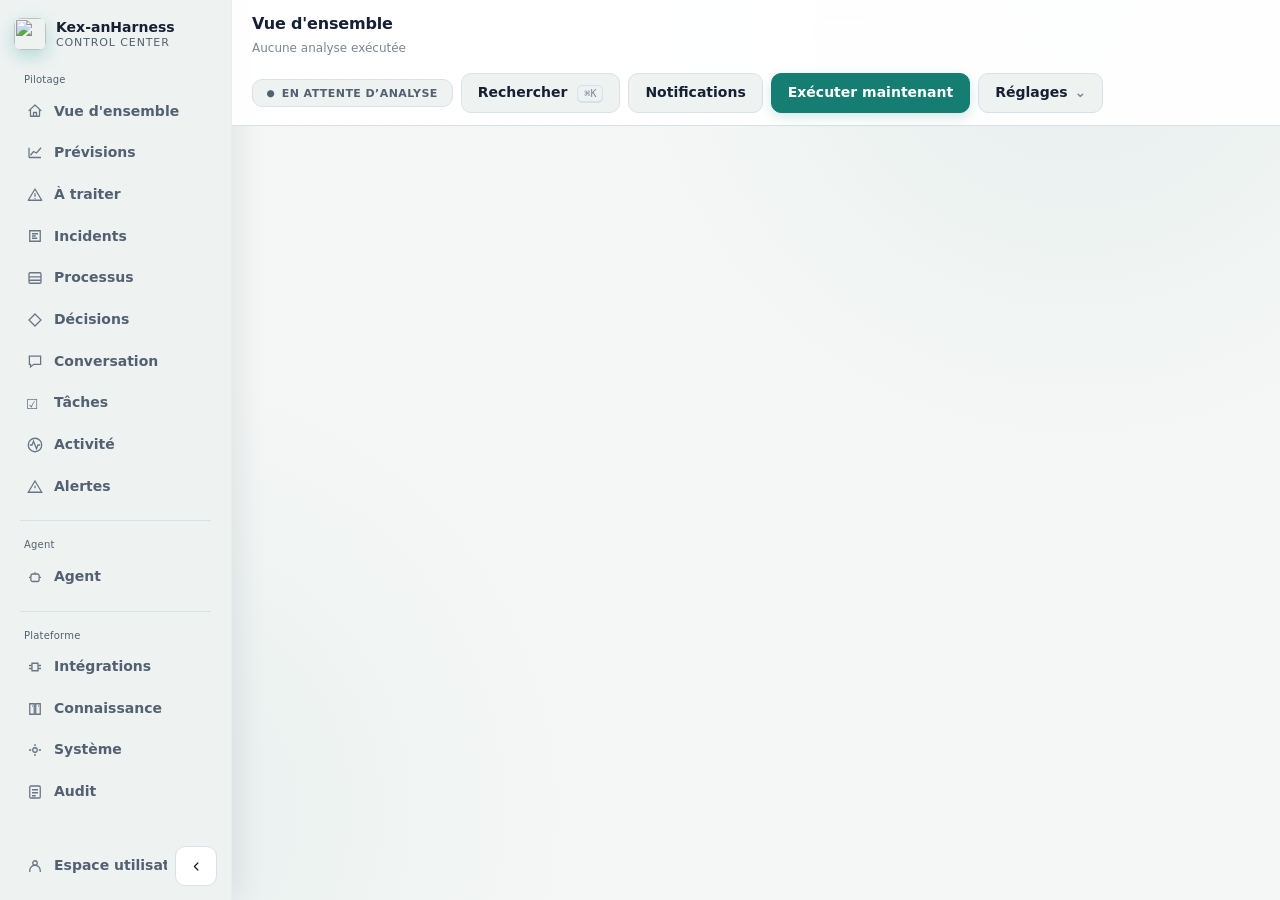
==== src/main/resources/static/index.html @ 1deb2c34 "Console : contexte opérateur là où il filtre, en-têtes uniformes, pages vides, jetons justes - « Ins" ====
<!doctype html>
<!-- SPDX-License-Identifier: GPL-3.0-or-later -->
<!-- Copyright (C) 2026 Kex Agent AI Contributors -->
<html lang="fr">
<head>
  <meta charset="utf-8">
  <meta name="viewport" content="width=device-width, initial-scale=1, viewport-fit=cover">
  <title>Kex-anHarness — Control Center</title>
  <meta name="description" content="Control Center de l'agent Kex : état des processus surveillés, décisions, autonomie, validations et audit.">
  <link rel="icon" href="assets/logo.png" type="image/png">
  <!-- Un second export, pas le même redimensionné à la volée par le système : sur iOS, une icône
       d'écran d'accueil en 128 px remontée à 180 sort floue à côté des autres. -->
  <link rel="apple-touch-icon" href="assets/logo-180.png">
  <link rel="stylesheet" href="assets/console.css">
</head>
<body>
<a class="skip" href="#main" aria-label="Aller au contenu">Aller au contenu</a>

<div class="shell">
  <aside class="rail">
    <div class="brand">
      <img class="brand-mark" src="assets/logo.png" alt="" width="32" height="32">
      <span class="brand-text">
        <strong>Kex-anHarness</strong>
        <small>Control Center</small>
      </span>
    </div>

    <!-- Un seul jeu de traits (24x24, épaisseur 1.7, coins ronds) : les glyphes Unicode qu'ils
         remplacent (⌂ ◎ ▤ ◈ ⚙ △ ▦ ◫ ▚) n'ont ni le même poids visuel ni le même style d'une
         police à l'autre, et détonnaient à côté du logo. Aucune police d'icônes chargée — même
         contrainte que le reste de la console : pas d'outillage, pas de dépendance externe. -->
    <nav aria-label="Sections">
      <span class="nav-section">Pilotage</span>
      <a class="nav-item" href="#/overview" data-view="overview" aria-label="Vue d'ensemble">
        <svg class="nav-ico" aria-hidden="true" viewBox="0 0 24 24" fill="none" stroke="currentColor" stroke-width="1.7" stroke-linecap="round" stroke-linejoin="round"><path d="M4 11.5 12 4l8 7.5"/><path d="M6 10v9h12v-9"/><path d="M10 19v-5h4v5"/></svg>
        Vue d'ensemble</a>
      <a class="nav-item" href="#/forecasts" data-view="forecasts" aria-label="Prévisions">
        <svg class="nav-ico" aria-hidden="true" viewBox="0 0 24 24" fill="none" stroke="currentColor" stroke-width="1.7"><path d="M4 18V5M4 18h16M6 15l4-5 4 2 6-7"/></svg>
        Prévisions</a>
      <a class="nav-item" href="#/attention" data-view="attention" aria-label="À traiter">
        <svg class="nav-ico" aria-hidden="true" viewBox="0 0 24 24" fill="none" stroke="currentColor" stroke-width="1.7" stroke-linecap="round" stroke-linejoin="round"><path d="M12 4 21 19H3Z"/><path d="M12 10.3v3.4"/><circle cx="12" cy="16.4" r=".9" fill="currentColor" stroke="none"/></svg>
        À traiter <span class="badge" id="nav-attention" hidden>0</span></a>
      <a class="nav-item" href="#/incidents" data-view="incidents" aria-label="Incidents">
        <svg class="nav-ico" aria-hidden="true" viewBox="0 0 24 24" fill="none" stroke="currentColor" stroke-width="1.7"><path d="M5 5h14v14H5z"/><path d="M8 9h8M8 12h5M8 15h7"/></svg>
        Incidents</a>
      <a class="nav-item" href="#/processes" data-view="processes" aria-label="Processus">
        <svg class="nav-ico" aria-hidden="true" viewBox="0 0 24 24" fill="none" stroke="currentColor" stroke-width="1.7"><rect x="4" y="5" width="16" height="14" rx="1.5"/><path d="M4 10.5h16M4 15h16"/></svg>
        Processus</a>
      <a class="nav-item" href="#/decisions" data-view="decisions" aria-label="Décisions">
        <svg class="nav-ico" aria-hidden="true" viewBox="0 0 24 24" fill="none" stroke="currentColor" stroke-width="1.7"><path d="M12 4 20 12 12 20 4 12Z"/></svg>
        Décisions <span class="badge" id="nav-pending" hidden>0</span></a>
      <a class="nav-item" href="#/chat" data-view="chat" aria-label="Conversation">
        <svg class="nav-ico" aria-hidden="true" viewBox="0 0 24 24" fill="none" stroke="currentColor" stroke-width="1.7"><path d="M4.5 5.5h15v11h-9.2L6 20v-3.5H4.5Z"/></svg>
        Conversation</a>
      <a class="nav-item" href="#/tasks" data-view="tasks" aria-label="Tâches"><span class="nav-ico" aria-hidden="true">☑</span> Tâches</a>
      <a class="nav-item" href="#/activity" data-view="activity" aria-label="Activité">
        <svg class="nav-ico" aria-hidden="true" viewBox="0 0 24 24" fill="none" stroke="currentColor" stroke-width="1.7"><path d="M5 12h3l2-5 4 10 2-5h3"/><circle cx="12" cy="12" r="9"/></svg>
        Activité</a>
      <a class="nav-item nav-secondary" href="#/alerts" data-view="alerts" aria-label="Alertes">
        <svg class="nav-ico" aria-hidden="true" viewBox="0 0 24 24" fill="none" stroke="currentColor" stroke-width="1.7"><path d="M12 4 21 19H3Z"/><path d="M12 10.3v3.4"/></svg>
        Alertes <span class="badge" id="nav-alerts" hidden>0</span></a>

      <hr>
      <span class="nav-section">Agent</span>
      <a class="nav-item" href="#/agent" data-view="agent" aria-label="Agent">
        <svg class="nav-ico" aria-hidden="true" viewBox="0 0 24 24" fill="none" stroke="currentColor" stroke-width="1.7"><rect x="6.5" y="8" width="11" height="10" rx="2.5"/><path d="M12 8V5.5M4 12.5h2.5M17.5 12.5H20"/></svg>
        Agent</a>

      <hr>
      <span class="nav-section">Plateforme</span>
      <a class="nav-item" href="#/integrations" data-view="integrations" aria-label="Intégrations">
        <svg class="nav-ico" aria-hidden="true" viewBox="0 0 24 24" fill="none" stroke="currentColor" stroke-width="1.7"><path d="M8 7h8v10H8z"/><path d="M4 10h4M16 10h4M4 14h4M16 14h4"/></svg>
        Intégrations</a>
      <a class="nav-item" href="#/knowledge" data-view="knowledge" aria-label="Connaissance">
        <svg class="nav-ico" aria-hidden="true" viewBox="0 0 24 24" fill="none" stroke="currentColor" stroke-width="1.7"><path d="M5 5h6v14H5zM13 5h6v14h-6z"/><path d="M8 8h1M16 8h1"/></svg>
        Connaissance</a>
      <a class="nav-item" href="#/system" data-view="system" aria-label="Système">
        <svg class="nav-ico" aria-hidden="true" viewBox="0 0 24 24" fill="none" stroke="currentColor" stroke-width="1.7"><circle cx="12" cy="12" r="3"/><path d="M12 4v3M12 17v3M4 12h3M17 12h3"/></svg>
        Système</a>
      <a class="nav-item" href="#/audit" data-view="audit" aria-label="Audit">
        <svg class="nav-ico" aria-hidden="true" viewBox="0 0 24 24" fill="none" stroke="currentColor" stroke-width="1.7"><rect x="5" y="4" width="14" height="16" rx="1.5"/><path d="M8 9h8M8 13h8M8 17h5"/></svg>
        Audit</a>

      <hr>
      <span class="nav-section">Configuration</span>
      <a class="nav-item" href="#/settings" data-view="settings" aria-label="Configuration">
        <svg class="nav-ico" aria-hidden="true" viewBox="0 0 24 24" fill="none" stroke="currentColor" stroke-width="1.7"><circle cx="12" cy="12" r="3"/><path d="M12 5v2.2M12 16.8V19M5 12h2.2M16.8 12H19"/></svg>
        Configuration</a>
    </nav>

    <div class="rail-foot">
      <a class="nav-item" href="/app" aria-label="Espace utilisateur" title="Espace utilisateur">
        <svg class="nav-ico" aria-hidden="true" viewBox="0 0 24 24" fill="none" stroke="currentColor" stroke-width="1.7"><circle cx="12" cy="8" r="3"/><path d="M5 20v-2a7 7 0 0 1 14 0v2"/></svg>
        Espace utilisateur</a>
      <button type="button" class="ghost rail-toggle" id="rail-toggle" aria-label="Replier la navigation" aria-pressed="false" title="Replier la navigation">
        <svg aria-hidden="true" viewBox="0 0 24 24" fill="none" stroke="currentColor" stroke-width="1.7" stroke-linecap="round" stroke-linejoin="round"><path d="M14 7 9 12l5 5"/></svg>
        <span class="rail-toggle-label">Replier</span>
      </button>
    </div>
  </aside>

  <header class="topbar">
    <div class="topbar-id">
      <div class="crumb" id="crumb">Vue d'ensemble</div>
      <!-- La fraîcheur des données est une règle P0 de la spec : jamais masquée. -->
      <div class="freshness" id="freshness">Aucune analyse exécutée</div>
    </div>

    <div class="topbar-right">
      <!-- L'état combine pastille, forme et libellé : la couleur seule ne porte jamais l'information. -->
      <span class="status" id="agent-status" data-state="unknown">
        <span class="status-mark" aria-hidden="true">●</span>
        <span id="agent-status-label">EN ATTENTE D’ANALYSE</span>
      </span>
      <button type="button" class="ghost command-trigger" id="open-command" aria-label="Rechercher" aria-keyshortcuts="Control+K Meta+K">
        <svg class="topbar-ico" aria-hidden="true" viewBox="0 0 24 24" fill="none" stroke="currentColor" stroke-width="1.8" stroke-linecap="round"><circle cx="11" cy="11" r="6"/><path d="m20 20-4.2-4.2"/></svg>
        <span class="topbar-label">Rechercher</span> <kbd>⌘K</kbd>
      </button>
      <button type="button" class="ghost notification-trigger" id="open-notifications" aria-label="Ouvrir les notifications">
        <svg class="topbar-ico" aria-hidden="true" viewBox="0 0 24 24" fill="none" stroke="currentColor" stroke-width="1.8" stroke-linecap="round" stroke-linejoin="round"><path d="M6 16V11a6 6 0 0 1 12 0v5l1.5 2h-15z"/><path d="M10 20a2 2 0 0 0 4 0"/></svg>
        <span class="topbar-label">Notifications</span> <span class="badge" id="notification-count" hidden>0</span>
      </button>
      <button type="button" class="primary" id="run-cycle">Exécuter maintenant</button>
      <details class="action-menu">
        <summary class="ghost" aria-label="Ouvrir les réglages">Réglages</summary>
        <div class="action-menu-popover">
          <button type="button" class="menu-action" id="theme-toggle" aria-label="Changer le thème" aria-pressed="false">Thème : système</button>
          <button type="button" class="menu-action" id="toggle-pause" aria-label="Mettre l’agent en pause">Pause agent</button>
          <button type="button" class="menu-action" id="open-credentials" aria-label="Gérer les identifiants">
            <span id="credential-label">Jeton absent</span>
            <!-- Rempli par whoami() une fois le jeton reconnu : l'acteur et le locataire dont
                 dépendent mémoire, compétences et charte — invisibles jusqu'ici sans lire l'audit. -->
            <span class="muted" id="whoami-label" hidden></span>
          </button>
          <button type="button" class="menu-action" id="density-toggle" aria-label="Changer la densité d’affichage" aria-pressed="false">
            <span id="density-label">Affichage confortable</span>
          </button>
          <button type="button" class="menu-action" id="presentation-toggle" aria-label="Activer le mode présentation" aria-pressed="false">Mode présentation</button>
          <a class="menu-action" href="swagger-ui.html" target="_blank" rel="noopener" aria-label="Documentation API">Documentation API</a>
        </div>
      </details>
    </div>
  </header>

  <!-- Le changement de vue ne déplace pas le focus : sans région vive, un lecteur d'écran ne
       signale rien et la personne croit être restée au même endroit. -->
  <p class="sr-only" id="announcer" role="status" aria-live="polite"></p>

  <main id="main" tabindex="-1">
    <div class="action-feedback" id="action-feedback" hidden></div>

    <!-- Hors ligne, tout se lit comme d'habitude alors que plus rien n'est à jour : c'est la même
         règle que la fraîcheur, un cran plus haut. Dans le flux plutôt qu'en surimpression, pour
         ne rien recouvrir ; `role="status"` pour que le lecteur d'écran l'annonce sans voler le
         focus. -->
    <p class="offline" id="offline" role="status" hidden>
      Navigateur hors ligne — ce qui est affiché date de la dernière connexion.
    </p>
    <section class="operator-context" id="operator-context" aria-label="Contexte opérateur" hidden>
      <span class="context-scope">Instance courante</span>
      <label>Processus
        <select id="context-process"><option value="">Tous</option></select>
      </label>
      <label>Période
        <select id="context-period">
          <option value="15m">15 min</option><option value="1h">1 h</option>
          <option value="24h">24 h</option><option value="7d">7 jours</option><option value="all">Tout</option>
        </select>
      </label>
      <button type="button" class="ghost compact" id="context-reset">Réinitialiser</button>
    </section>


    <!-- ══ Vue d'ensemble ══ -->
    <section class="view" id="view-forecasts" hidden>
      <header class="workspace-heading">
        <div><h1>Prévisions des métriques</h1><p>Anticiper les évolutions à partir des résultats calculés par KafkaExplorer.</p></div>
        <div class="panel-actions">
          <button type="button" class="ghost" id="check-forecast-readiness">Vérifier la préparation MCP</button>
          <button type="button" class="ghost" id="refresh-forecasts">Actualiser les résultats</button>
        </div>
      </header>
      <label class="forecast-refresh-option"><input type="checkbox" id="forecast-auto-refresh"> Actualiser automatiquement (60 s)</label>
      <p class="hint" id="forecast-refresh-status" role="status">Actualisation automatique désactivée · dernière lecture : aucune</p>
      <details class="panel" id="forecast-first-run">
        <summary>Créer ma première prévision</summary>
        <ol>
          <li><strong>Préparer les services.</strong> Lancez la stack et utilisez « Vérifier la préparation MCP ». Un catalogue vide signifie que les séries restent à configurer.</li>
          <li><strong>Choisir une métrique.</strong> Dans KafkaExplorer, ouvrez Metrics Forecast puis Configure a forecast. Le mode démo fournit la métrique forecast-demo-lag.</li>
          <li><strong>Valider les sources.</strong> Déclarez topics, groupes, environnement et identités du collecteur. Exportez le YAML après validation.</li>
          <li><strong>Démarrer la collecte.</strong> Enregistrez le YAML dans .forecast-stack/config/forecasts.yml et relancez la stack. Le panneau Metrics Forecast indique les points admissibles collectés sur 512 ; à une minute, le contexte couvre 512 minutes. Les trous peuvent prolonger cette attente.</li>
          <li><strong>Lire le premier résultat.</strong> Actualisez cette page, sélectionnez la métrique et examinez la stratégie, les sources et la qualité. Les premiers résultats restent en observation (SHADOW). Utilisez « Analyser avec l’agent » pour une synthèse.</li>
        </ol>
        <p class="hint">La validation des sources et l’activation d’une prévision restent deux décisions distinctes. Aucune alerte n’est envoyée automatiquement.</p>
      </details>
      <div id="forecast-readiness" aria-live="polite"></div>
      <div id="forecast-content" aria-live="polite"></div>
      <!-- Une mise en garde sur les quantiles n'a de sens qu'à côté d'un résultat : en bandeau orange
           au-dessus d'une page vide, elle criait plus fort que le seul problème réel, l'indisponibilité. -->
      <p class="hint forecast-caveat">Une prévision est une estimation, pas un incident constaté. Les quantiles ne garantissent pas une probabilité de dépassement. L’activation se gère dans KafkaExplorer.</p>
    </section>
    <section class="view" id="view-overview" hidden>
      <div class="overview-customizer">
        <details id="dashboard-customizer">
          <summary class="ghost">Personnaliser le tableau de bord</summary>
          <div class="dashboard-customizer-panel" id="dashboard-customizer-panel"></div>
        </details>
      </div>
      <section class="overview-hero" data-dashboard-block="hero" aria-labelledby="overview-title">
        <div class="hero-copy">
          <span class="hero-eyebrow">Centre de supervision</span>
          <h1 id="overview-title">Kex veille sur vos processus</h1>
          <p id="overview-summary">Connectez l’agent pour obtenir une synthèse opérationnelle.</p>
          <div class="hero-cycle" id="overview-cycle" role="status">
            <span class="hero-cycle-dot" aria-hidden="true"></span>
            <span id="overview-cycle-label">En attente du premier cycle</span>
          </div>
        </div>
        <!-- Pas de second « État global » ici : la pastille de l'en-tête le porte déjà sur chaque
             écran, et trois occurrences du même « EN ATTENTE D'ANALYSE » diluaient la seule phrase
             qui compte sur cet écran, la mise en route. -->
      </section>
      <div class="kpis" id="kpis" data-dashboard-block="kpis"></div>
      <section class="panel" data-dashboard-block="forecasts" aria-labelledby="forecast-dashboard-title">
        <h2 id="forecast-dashboard-title">Risques à venir</h2>
        <p class="hint">Dépassements prédits selon les seuils déclarés. Une estimation ne confirme pas un incident.</p>
        <div id="forecast-dashboard-content" aria-live="polite"></div>
      </section>
      <section class="panel onboarding" id="onboarding" data-dashboard-block="onboarding" hidden>
        <div class="panel-head">
          <div><span class="panel-kicker">Premiers pas</span><h2>Configurer votre centre de contrôle</h2></div>
          <span class="onboarding-progress" id="onboarding-progress"></span>
        </div>
        <div class="onboarding-steps" id="onboarding-steps"></div>
      </section>
      <section class="panel since-last-visit" id="since-last-visit" data-dashboard-block="visit" hidden>
        <div class="panel-head">
          <div><span class="panel-kicker">Reprise opérateur</span><h2>Depuis ma dernière visite</h2></div>
          <span class="muted" id="since-last-visit-time"></span>
        </div>
        <div class="comparison-grid visit-grid" id="since-last-visit-grid"></div>
        <ul class="visit-details" id="since-last-visit-details"></ul>
      </section>
      <div id="incident-banner" data-dashboard-block="incidents"></div>
      <section class="panel action-verification" id="action-verification" data-dashboard-block="verification" hidden>
        <div class="panel-head">
          <div><span class="panel-kicker">Avant → après</span><h2 id="action-verification-title">Vérification d’action</h2></div>
          <span class="state" id="action-verification-verdict" data-state="PENDING">En attente</span>
        </div>
        <p class="muted" id="action-verification-process"></p>
        <div class="comparison-grid" id="action-verification-grid"></div>
      </section>
      <section class="panel cycle-comparison" id="cycle-comparison" data-dashboard-block="comparison" hidden>
        <div class="panel-head"><h2>Depuis le cycle précédent</h2><span class="muted" id="comparison-time"></span></div>
        <div class="comparison-grid" id="comparison-grid"></div>
      </section>
      <section class="panel agent-brief-panel" data-dashboard-block="brief">
        <div class="panel-head">
          <div>
            <span class="panel-kicker">Synthèse de l’agent</span>
            <h2>Situation opérationnelle</h2>
          </div>
          <a class="ghost" href="#/attention" aria-label="Voir ce qui demande une action">Voir ce qui demande une action</a>
        </div>
        <div id="agent-brief"></div>
      </section>
      <div class="split" data-dashboard-block="operations">
        <section class="panel">
          <div class="panel-head">
            <h2>Processus surveillés</h2>
            <a class="ghost" href="#/processes" aria-label="Voir tous les processus">Tout voir</a>
          </div>
          <div id="overview-processes" data-skeleton="table"></div>
        </section>
        <section class="panel">
          <div class="panel-head"><h2>Demande une décision</h2></div>
          <div id="overview-attention" data-skeleton="list"></div>
        </section>
      </div>
      <section class="panel" data-dashboard-block="timeline">
        <div class="panel-head"><h2>Déroulé du dernier cycle</h2></div>
        <div class="cycle-live" id="cycle-live" role="status" aria-live="polite" hidden></div>
        <div id="overview-timeline"></div>
      </section>
    </section>

    <!-- ══ Activité ══ -->
    <section class="view" id="view-activity" hidden>
      <header class="workspace-heading">
        <div><h1>Activité</h1><p>Alertes, décisions, actions et changements d’état réunis dans un seul fil.</p></div>
        <div class="panel-actions"><button type="button" class="ghost" id="refresh-activity">Actualiser</button></div>
      </header>
      <section class="panel">
        <div id="activity-timeline" data-skeleton="list"></div>
      </section>
    </section>

    <!-- ══ À traiter ══ -->
    <section class="view" id="view-attention" hidden>
      <header class="workspace-heading">
        <div><h1>À traiter</h1><p>Une file unique, ordonnée par impact, urgence puis ancienneté.</p></div>
        <div class="panel-actions"><button type="button" class="ghost" id="refresh-attention">Actualiser</button></div>
      </header>
      <div class="attention-columns" id="attention-workspace" data-skeleton="list"></div>
    </section>

    <!-- ══ Cockpit incident ══ -->
    <section class="view" id="view-incidents" hidden>
      <header class="workspace-heading">
        <div><h1>Cockpit incident</h1><p>Symptômes, preuves, décisions et chronologie réunis sans changer d’écran.</p></div>
        <div class="panel-actions"><button type="button" class="ghost" id="refresh-incidents">Actualiser</button></div>
      </header>
      <div id="incident-workspace" data-skeleton="list"></div>
    </section>

    <!-- ══ Agent ══ -->
    <section class="view" id="view-agent" hidden>
      <header class="workspace-heading">
        <div><h1>Agent</h1><p>Comportement, autonomie et performances de l’agent, et ce qui l’encadre.</p></div>
      </header>
      <nav class="local-nav" aria-label="Sections de l’agent">
        <button type="button" data-agent-tab="general" aria-pressed="true">Général</button>
        <button type="button" data-agent-tab="capabilities" aria-pressed="false">Autonomie</button>
        <button type="button" data-agent-tab="performance" aria-pressed="false">Performances</button>
        <button type="button" data-agent-tab="notifications" aria-pressed="false">Notifications</button>
        <button type="button" data-agent-tab="governance" aria-pressed="false">Gouvernance</button>
        <button type="button" data-agent-tab="automations" aria-pressed="false">Automatisations</button>
      </nav>
      <div class="split">
        <section class="panel" data-agent-section="general">
          <div class="panel-head"><h2>Comportement</h2></div>
          <div id="agent-summary"></div>

          <form id="agent-form" class="stack">
            <fieldset>
              <legend>Mode d'exécution</legend>
              <p class="hint">Le mode ne peut que restreindre l'autonomie déclarée d'une capacité, jamais l'élargir.</p>
              <label class="choice"><input type="radio" name="mode" value="AUTOMATIC"> <span><strong>Automatique</strong> — l'agent exécute seul ce que sa politique autorise</span></label>
              <label class="choice"><input type="radio" name="mode" value="SUPERVISED"> <span><strong>Supervisé</strong> — toute action passe par une validation humaine</span></label>
              <label class="choice"><input type="radio" name="mode" value="MANUAL"> <span><strong>Manuel</strong> — l'agent observe et recommande, rien ne part sans un humain</span></label>
            </fieldset>

            <fieldset>
              <legend>Autonomie par capacité</legend>
              <details class="inline-help"><summary>Comment fonctionne l’autonomie par capacité ?</summary>
                <p class="hint">Toute capacité non réglée est interdite : le droit d’agir ne s’hérite pas. Le plancher de confiance propre à une capacité ne peut que relever le plancher global.</p>
              </details>
              <div id="autonomy-rows"></div>
            </fieldset>

            <fieldset>
              <legend>Seuil de confiance</legend>
              <details class="inline-help"><summary>Comment est utilisé ce seuil ?</summary>
                <p class="hint">En dessous du plancher global, une action autonome repasse par validation humaine. Une capacité peut exiger davantage, jamais moins.</p>
              </details>
              <label for="confidence">Plancher</label>
              <input type="range" id="confidence" min="0" max="100" step="5">
              <output id="confidence-output" for="confidence">85 %</output>
            </fieldset>

            <label for="policy-reason">Motif du changement (conservé dans l'audit)</label>
            <input type="text" id="policy-reason" placeholder="Pourquoi cette politique change">
            <button type="submit" class="primary">Enregistrer la politique</button>
          </form>
        </section>

        <div class="stack-panels" id="agent-sections" hidden>
          <section class="panel" data-agent-section="capabilities">
            <div class="panel-head"><h2>Ce que l'agent peut faire</h2></div>
            <div id="capability-matrix"></div>
          </section>

          <section class="panel" data-agent-section="performance" hidden>
            <div class="panel-head">
              <h2>Performance de l'agent</h2>
              <button type="button" class="ghost" id="refresh-performance">Actualiser</button>
            </div>
            <p class="hint">Mesuré sur la fenêtre d'historique conservée en mémoire, pas depuis le
              premier jour : ce sont des tendances récentes.</p>
            <div id="performance" data-skeleton="kpis"></div>
          </section>

          <section class="panel" data-agent-section="notifications" hidden>
            <div class="panel-head"><h2>Canaux de notification</h2></div>
            <p class="hint">Slack, Teams et e-mail relaient une demande de validation vers une
              personne — trois destinations indépendantes, chacune activée par sa propre
              configuration. Lecture seule : rien ne s'active depuis la console.</p>
            <div id="channels-status"></div>
          </section>

          <section class="panel" data-agent-section="notifications" hidden>
            <div class="panel-head"><h2>Notifications</h2></div>
            <p class="hint">Vérifie <code>kex.agent.supervision.notify.webhook-url</code> sans
              attendre qu'une anomalie réelle le découvre en échec — la seule capacité dont le
              système cible est une personne.</p>
            <div class="row-end">
              <button type="button" class="ghost" id="test-webhook">Tester le webhook</button>
            </div>
            <div id="webhook-test-result"></div>
          </section>

          <section class="panel" data-agent-section="governance" hidden>
            <div class="panel-head"><h2>Charte</h2></div>
            <p class="hint">Ce que l'exploitant veut que l'agent rappelle à chaque échange, en plus
              du prompt système. Donnée de référence : elle restreint ce que l'agent propose, elle
              n'élargit jamais une autonomie, une permission ou une approbation. Un seul auteur
              possible, <code>ADMIN</code> — jamais approuvée par revue, ce serait se faire
              approuver par soi-même.</p>
            <div id="charter-current"></div>
            <form id="charter-form" class="stack">
              <label for="charter-markdown">Texte en vigueur</label>
              <textarea id="charter-markdown" rows="8" maxlength="8000"></textarea>
              <label for="charter-reason">Motif du changement (conservé dans l'audit)</label>
              <input type="text" id="charter-reason" placeholder="Pourquoi la charte change" required>
              <div class="row-end">
                <button type="button" class="ghost" id="charter-history-toggle">Historique</button>
                <button type="submit" class="primary">Enregistrer la charte</button>
              </div>
            </form>
            <div id="charter-history" hidden></div>
          </section>

          <section class="panel" data-agent-section="governance" hidden>
            <div class="panel-head"><h2>File de revue</h2></div>
            <p class="hint">Compétences en attente, tous propriétaires confondus, la plus ancienne
              d'abord. Approuver ou rejeter reste un geste transverse — voir
              <a href="swagger-ui.html" target="_blank" rel="noopener" aria-label="Ouvrir la documentation API">l'API</a> — précisément
              parce qu'une compétence tirée d'un refus appartient à l'opérateur qui a refusé,
              jamais à l'administrateur qui tranche.</p>
            <div id="skills-review-queue" data-skeleton="list"></div>
          </section>

          <section class="panel" data-agent-section="governance" hidden>
            <div class="panel-head"><h2>Bibliothèque de compétences</h2></div>
            <p class="hint">Ce que la bibliothèque approuvée pèse réellement dans le prompt : ce qui
              agit, ce qui dort au-delà du plafond d'injection, ce qui n'a pas été revu depuis
              longtemps, ce qui double un autre titre. Un rapport, jamais une action — le curateur
              signale, un humain nommé retire.</p>
            <div id="skills-curation" data-skeleton="kpis"></div>
          </section>

          <section class="panel" data-agent-section="automations" hidden>
            <div class="panel-head">
              <h2>Automatisations planifiées</h2>
              <button type="button" class="primary" id="create-automation">Créer</button>
            </div>
            <p class="hint">Une tâche relance le même prompt, seule, à l'heure dite — un cron à six
              champs avec la seconde fixe (au plus une fois par minute) et un fuseau explicite.
              L'ordonnancement reste sur ce même locataire, jamais partagé.</p>
            <div id="automations-list"></div>
            <div class="row-end">
              <button type="button" class="ghost" id="automations-audit-toggle">Historique</button>
            </div>
            <div id="automations-audit" hidden></div>
          </section>
        </div>
      </div>
    </section>

    <!-- ══ Processus ══ -->
    <section class="view" id="view-processes" hidden>
      <header class="workspace-heading">
        <div><h1>Processus</h1><p>Les processus métier surveillés, leur état au dernier cycle et leurs tendances.</p></div>
      </header>
      <section class="panel">
        <div class="panel-head">
          <div class="filters" role="group" aria-label="Filtrer par état">
            <button type="button" class="chip-toggle" data-filter="ALL" aria-pressed="true">Tous</button>
            <button type="button" class="chip-toggle" data-filter="OK" aria-pressed="false">OK</button>
            <button type="button" class="chip-toggle" data-filter="WARNING" aria-pressed="false">Attention</button>
            <button type="button" class="chip-toggle" data-filter="ERROR" aria-pressed="false">Erreur</button>
            <button type="button" class="chip-toggle" data-filter="ATTENTION" aria-pressed="false">Intervention requise</button>
            <button type="button" class="chip-toggle" data-filter="FAVORITES" aria-pressed="false">★ Favoris</button>
          </div>
        </div>
        <label class="sr-only" for="process-search">Rechercher un processus</label>
        <input type="search" id="process-search" placeholder="Rechercher un processus">
        <div class="saved-views">
          <label class="sr-only" for="saved-process-view">Vue enregistrée</label>
          <select id="saved-process-view"><option value="">Vues enregistrées</option></select>
          <button type="button" class="ghost" id="save-process-view">Enregistrer la vue</button>
          <button type="button" class="ghost danger" id="delete-process-view" disabled>Supprimer</button>
        </div>
        <div id="processes-table" data-skeleton="table"></div>
      </section>
    </section>

    <!-- ══ Décisions ══ -->
    <section class="view" id="view-decisions" hidden>
      <header class="workspace-heading">
        <div><h1>Décisions</h1><p>Ce que l’agent a proposé, exécuté ou soumis à validation, avec ses motifs.</p></div>
        <div class="panel-actions">
          <button type="button" class="ghost" id="export-decisions">Exporter (CSV)</button>
          <button type="button" class="ghost" id="refresh-decisions">Actualiser</button>
        </div>
      </header>
      <section class="panel">
        <div class="filters decision-filters" role="group" aria-label="Filtrer les décisions">
          <button type="button" class="chip-toggle" data-decision-filter="ALL" aria-pressed="true">Toutes</button>
          <button type="button" class="chip-toggle" data-decision-filter="PENDING" aria-pressed="false">À valider</button>
          <button type="button" class="chip-toggle" data-decision-filter="RESOLVED" aria-pressed="false">Terminées</button>
          <button type="button" class="chip-toggle" data-decision-filter="FAILED" aria-pressed="false">En échec</button>
        </div>
        <!-- N'apparaît qu'avec au moins une décision cochée — voir wire() dans supervision.js. -->
        <div class="row-end bulk-bar" id="decisions-bulk-bar" hidden>
          <span class="muted" id="decisions-bulk-count"></span>
          <button type="button" class="ghost danger" id="decisions-bulk-reject">Refuser la sélection</button>
          <button type="button" class="primary" id="decisions-bulk-approve">Approuver la sélection</button>
        </div>
        <div id="decisions-list" data-skeleton="list"></div>
      </section>
    </section>

    <!-- ══ Configuration ══ -->
    <section class="view" id="view-settings" hidden>
      <header class="workspace-heading">
        <div><h1>Configuration</h1><p>Préférences de la console, modèle, seuils de détection et serveur MCP exposé.</p></div>
      </header>
      <nav class="local-nav" aria-label="Sections de la configuration">
        <button type="button" data-settings-target="settings-preferences">Apparence et usage</button>
        <button type="button" data-settings-target="settings-model">Modèle</button>
        <button type="button" data-settings-target="settings-detection">Détection</button>
        <button type="button" data-settings-target="settings-monitoring-panel">Surveillance</button>
        <button type="button" data-settings-target="settings-mcp-server">Serveur MCP Kex</button>
      </nav>
      <section class="panel mcp-server-panel" id="settings-mcp-server">
        <div class="panel-head">
          <div><span class="panel-kicker">Exposition agentique</span><h2>Serveur MCP Kex</h2></div>
          <span class="status" id="mcp-server-status" data-state="unknown"><span class="status-mark" aria-hidden="true">●</span><span id="mcp-server-status-label">Vérification…</span></span>
        </div>
        <p class="hint">Inspecter ce que Kex expose en tant que serveur aux clients MCP. Cet espace est distinct des connexions MCP externes utilisées par l’agent.</p>
        <div id="mcp-server-freshness" class="freshness-slot" aria-live="polite"></div>
        <!-- Éteint par défaut : ce n'est pas une panne. Une pastille « Indisponible », six compteurs
             vides et un toast « MCP HTTP 404 » faisaient chercher un incident là où il n'y a qu'une
             propriété à changer. -->
        <div class="state empty" id="mcp-server-disabled" data-empty-state="true" hidden>
          <p>Le serveur MCP Kex est désactivé.</p>
          <p class="hint">C’est le réglage par défaut : Kex n’expose rien aux clients MCP. Pour l’exposer,
            définir <code>KEX_MCP_SERVER_ENABLED=true</code> (propriété <code>kex.mcp.server.enabled</code>)
            puis redémarrer l’agent.</p>
        </div>
        <div id="mcp-server-body">
        <nav class="local-nav mcp-tabs" aria-label="Vues du serveur MCP">
          <button type="button" class="active" data-mcp-tab="overview">Vue d’ensemble</button>
          <button type="button" data-mcp-tab="catalog">Catalogue</button>
          <button type="button" data-mcp-tab="playground">Essais</button>
        </nav>
        <div data-mcp-panel="overview">
          <div class="mcp-metrics" id="mcp-metrics">
            <div class="metric"><strong id="mcp-tools-count">—</strong><span>Outils</span></div>
            <div class="metric"><strong id="mcp-resources-count">—</strong><span>Ressources</span></div>
            <div class="metric"><strong id="mcp-templates-count">—</strong><span>Modèles</span></div>
            <div class="metric"><strong id="mcp-prompts-count">—</strong><span>Prompts</span></div>
            <div class="metric"><strong id="mcp-active-sessions">—</strong><span>Sessions actives</span></div>
            <div class="metric"><strong id="mcp-health-state">—</strong><span>Santé MCP</span></div>
          </div>
          <div class="mcp-summary-grid">
            <div class="subpanel"><span class="panel-kicker">Contrat</span><h2>Lecture seule</h2><p class="hint">Les mutations gouvernées ne sont pas exposées par le catalogue MCP.</p></div>
            <div class="subpanel"><span class="panel-kicker">Protocole</span><h2 id="mcp-protocol">—</h2><p class="hint" id="mcp-server-version">Version serveur inconnue</p></div>
          </div>
          <div class="subpanel"><span class="panel-kicker">Clients</span><h2>Sessions MCP</h2><div id="mcp-session-list" class="mcp-session-list"><p class="hint">Aucun client MCP connecté.</p></div></div>
        </div>
        <div data-mcp-panel="catalog" hidden>
          <div class="toolbar"><label>Type <select id="mcp-catalog-kind"><option value="tools">Outils</option><option value="resources">Ressources</option><option value="templates">Modèles de ressource</option><option value="prompts">Prompts</option></select></label></div>
          <div id="mcp-catalog-list" class="mcp-catalog-list"></div>
        </div>
        <div data-mcp-panel="playground" hidden>
          <div class="mcp-playground-grid">
            <form id="mcp-playground-form" class="subpanel">
              <span class="panel-kicker">Requête</span><h2>Tester le contrat MCP</h2>
              <label>Opération <select id="mcp-playground-operation"><option value="tool">Appeler un outil</option><option value="resource">Lire une ressource</option><option value="template">Instancier un modèle de ressource</option><option value="prompt">Rendre un prompt</option></select></label>
              <label>Cible <select id="mcp-playground-target"></select></label>
              <div id="mcp-template-fields" class="stack" hidden></div>
              <div id="mcp-schema-fields" class="mcp-schema-fields" hidden></div>
              <details class="advanced mcp-json-mode">
                <summary>Mode avancé · JSON</summary>
                <label>Arguments JSON <textarea id="mcp-playground-arguments" rows="8" spellcheck="false">{}</textarea></label>
              </details>
              <button type="submit" class="primary">Exécuter</button>
            </form>
            <div class="subpanel"><span class="panel-kicker">Résultat</span><h2>Réponse MCP</h2><h3>Données structurées</h3><pre id="mcp-playground-structured" tabindex="0">Aucune requête exécutée.</pre><h3>Contenu texte</h3><pre id="mcp-playground-text" tabindex="0">—</pre><div class="panel-head"><h3>JSON-RPC brut</h3><button type="button" class="ghost" id="mcp-playground-copy">Copier</button></div><pre id="mcp-playground-result" tabindex="0">Aucune requête exécutée.</pre></div>
          </div>
        </div>
        </div>
      </section>
      <section class="panel" id="settings-preferences">
        <div class="panel-head">
          <div><span class="panel-kicker">Préférences locales</span><h2>Apparence et usage</h2></div>
          <button type="button" class="ghost" id="reset-preferences">Réinitialiser</button>
        </div>
        <p class="hint">Ces choix sont conservés dans ce navigateur et n’affectent pas la configuration de l’agent.</p>
        <div class="preferences-grid">
          <label>Thème
            <select id="preference-theme">
              <option value="system">Système</option><option value="light">Clair</option><option value="dark">Sombre</option>
            </select>
          </label>
          <label>Densité
            <select id="preference-density">
              <option value="comfortable">Confortable</option><option value="compact">Compacte</option>
            </select>
          </label>
          <label>Format des dates
            <select id="preference-date-format">
              <option value="absolute">Date et heure</option><option value="relative">Temps relatif</option>
            </select>
          </label>
          <label class="preference-switch"><input type="checkbox" id="preference-auto-refresh"> Actualisation automatique</label>
          <label class="preference-switch"><input type="checkbox" id="preference-identifiers"> Afficher les identifiants techniques</label>
          <label class="preference-switch"><input type="checkbox" id="preference-reduced-motion"> Réduire les animations</label>
        </div>
      </section>
      <section class="panel contextual-help">
        <div class="panel-head"><h2>Aide contextuelle</h2></div>
        <div class="help-grid">
          <details><summary>État inconnu</summary><p>Le processus n’a pas été suffisamment mesuré. Cela ne signifie ni sain ni en erreur.</p></details>
          <details><summary>Couverture partielle</summary><p>Le cycle n’a pas lu toutes les sources prévues ; une absence d’anomalie ne peut donc pas être affirmée.</p></details>
          <details><summary>Confiance</summary><p>Indique la solidité du diagnostic à partir des observations disponibles, pas une garantie de réussite.</p></details>
          <details><summary>Autonomie</summary><p>Détermine si une capacité est automatique, soumise à validation humaine ou interdite.</p></details>
        </div>
      </section>
      <section class="panel" id="settings-model">
        <div class="panel-head">
          <h2>Modèle de langage</h2>
          <button type="button" class="ghost" id="refresh-llm">Actualiser</button>
        </div>
        <details class="inline-help"><summary>Pourquoi cette configuration est-elle en lecture seule ?</summary>
          <p class="hint">La vue montre la configuration réellement résolue de l’instance, variables d’environnement comprises. Le client du modèle est câblé au démarrage : toute modification prend donc effet après redémarrage.</p>
        </details>
        <div id="llm-config" data-skeleton="list"></div>
      </section>

      <div class="split">
        <section class="panel" id="settings-detection">
          <div class="panel-head"><h2>Détection</h2></div>
          <form id="thresholds-form" class="stack">
            <p class="hint">Ces seuils sont transmis au modèle comme critères explicites : une anomalie doit se justifier par une mesure, pas par une impression.</p>
            <label for="th-lag">Consumer lag supérieur à</label>
            <input type="number" id="th-lag" min="0" step="1">
            <label for="th-error">Taux d'erreur supérieur à (%)</label>
            <input type="number" id="th-error" min="0" step="0.1">
            <label for="th-processing">Temps de traitement supérieur à</label>
            <input type="text" id="th-processing" placeholder="5m" pattern="[0-9]+[smh]">
            <label for="th-blocked">Messages bloqués au-delà de</label>
            <input type="number" id="th-blocked" min="0" step="1">
            <label for="th-window">Fenêtre d'observation</label>
            <input type="text" id="th-window" placeholder="15m" pattern="[0-9]+[smh]">
            <label for="thresholds-reason">Motif du changement</label>
            <input type="text" id="thresholds-reason" placeholder="Conservé dans l'audit">
            <button type="submit" class="primary">Enregistrer les seuils</button>
          </form>
        </section>

        <section class="panel" id="settings-monitoring-panel">
          <div class="panel-head"><h2>Surveillance</h2></div>
          <div id="settings-monitoring"></div>

          <details class="advanced">
            <summary>Paramètres avancés</summary>
            <div id="settings-advanced"></div>
          </details>
        </section>
      </div>
    </section>

    <!-- ══ Alertes ══ -->
    <section class="view" id="view-alerts" hidden>
      <header class="workspace-heading">
        <div><h1>Alertes</h1><p>Les alertes ouvertes par l’agent, de la première détection à la résolution.</p></div>
      </header>
      <section class="panel">
        <div id="alerts-list" data-skeleton="list"></div>
      </section>
    </section>

    <!-- ══ Audit ══ -->
    <section class="view" id="view-audit" hidden>
      <header class="workspace-heading">
        <div><h1>Audit</h1><p>Qui a fait quoi, quand : chaque geste humain ou automatique, dans l’ordre.</p></div>
        <div class="panel-actions">
          <button type="button" class="ghost" id="export-audit">Exporter (CSV)</button>
          <button type="button" class="ghost" id="refresh-audit">Actualiser</button>
        </div>
      </header>
      <section class="panel">
        <label class="sr-only" for="audit-search">Filtrer l'audit</label>
        <input type="search" id="audit-search" placeholder="Filtrer par acteur, action, processus ou identifiant">
        <div id="audit-table" data-skeleton="table"></div>
      </section>
    </section>

    <!-- ══ Intégrations ══ -->
    <section class="view" id="view-integrations" hidden>
      <header class="workspace-heading">
        <div><h1>Intégrations</h1><p>Connexions externes utilisées par l’agent pour observer et agir.</p></div>
        <div class="panel-actions"><button type="button" class="ghost" id="refresh-tools"
                aria-label="Actualiser les intégrations" title="Actualiser les intégrations">Actualiser</button></div>
      </header>
      <section class="panel mcp-cockpit-panel">
        <div class="panel-head">
          <div><span class="panel-kicker">Cockpit MCP</span><h2>Connexions MCP</h2></div>
          <div class="panel-actions">
            <button type="button" class="ghost" id="import-mcp">Importer</button>
            <button type="button" class="ghost" id="export-mcp">Exporter</button>
            <button type="button" class="primary" id="open-add-mcp">Ajouter un serveur</button>
          </div>
        </div>
        <p class="hint">Serveurs MCP externes consommés par Kex. Le serveur MCP Kex exposé aux clients se configure séparément.</p>
        <div id="mcp-connection-cockpit" class="mcp-connection-cockpit"></div>
        <div class="mcp-storage-status" id="mcp-storage-status" aria-live="polite"></div>
        <input type="file" id="mcp-import-file" accept="application/json" aria-label="Importer une configuration MCP" hidden>
        <label class="sr-only" for="tools-search">Rechercher un serveur ou un outil</label>
        <input type="search" id="tools-search" placeholder="Rechercher une connexion MCP ou un outil">
        <div class="servers" id="servers"></div>
      </section>
      <section class="panel">
        <div class="panel-head">
          <h2>Catalogue recommandé</h2>
        </div>
        <p class="hint">Deux points d'accès distants sélectionnés par l'équipe, sans commande locale
          ni destination modifiable. Statique côté serveur : chargé avec le reste de la vue, sans
          appel à un service tiers.</p>
        <div id="mcp-catalog" data-skeleton="list"></div>
      </section>
      <section class="panel">
        <div class="panel-head">
          <h2>Découverte de serveurs MCP</h2>
          <div class="panel-actions">
            <button type="button" class="ghost" id="discover-mcp"
                    aria-label="Interroger les sources de catalogue MCP"
                    title="Interroger les sources de catalogue MCP">Interroger les sources</button>
          </div>
        </div>
        <p class="hint">Docker MCP Catalog et le registre officiel MCP, chacun éteint par défaut
          côté serveur. Chaque candidat porte une note de confiance sur 100 et, le cas échéant, un
          motif de disqualification — calculés côté serveur, jamais recalculés ici. Une source
          interrogée à la demande, pas au sondage de fond : elle appelle un service tiers.</p>
        <div id="mcp-discovery"></div>
      </section>
      <section class="panel">
        <div class="panel-head"><h2>Cluster Kafka</h2></div>
        <p class="hint">Relevé par les outils du serveur MCP, jamais recalculé ici : les verdicts de
          retard sont ceux que l'outil rend, et une mesure absente s'affiche « non mesurée », pas zéro.</p>
        <div id="kafka-topics"></div>
      </section>

    </section>

    <!-- ══ Connaissance ══ -->
    <section class="view" id="view-knowledge" hidden>
      <header class="workspace-heading">
        <div><h1>Connaissance</h1><p>Mémoire, résumés durables et base de connaissance utilisés par l’agent.</p></div>
      </header>
      <section class="panel">
        <div class="panel-head"><h2>Mémoire long-terme</h2></div>
        <p class="hint">Ce que le modèle retient au-delà d'une conversation, via l'outil
          remember_fact. Lecture et suppression seulement : écrire n'est jamais un geste d'opérateur.</p>
        <div id="memory-list"></div>
      </section>

      <section class="panel">
        <div class="panel-head"><h2>Résumés durables</h2></div>
        <p class="hint">Ce que la mémoire long-terme retient d'un échange terminé normalement —
          demande et résultat. Lecture et suppression seulement, au même titre que les souvenirs
          ponctuels ci-dessus.</p>
        <div id="summaries-list"></div>
      </section>

      <section class="panel">
        <div class="panel-head"><h2>Base de connaissance</h2></div>
        <p class="hint">Aucune liste exhaustive n'existe côté serveur : le magasin vectoriel n'expose
          qu'ajouter, retirer et chercher par similarité — jamais énumérer. Rechercher ici applique
          les mêmes seuils qu'avant un échange réel, pour voir ce que le modèle verrait.</p>
        <div id="knowledge-panel"></div>
      </section>

    </section>

    <!-- ══ Système ══ -->
    <section class="view" id="view-system" hidden>
      <header class="workspace-heading">
        <div><h1>Système</h1><p>État technique de l’instance, métriques et diagnostic d’exécution.</p></div>
      </header>
      <section class="panel">
        <div class="panel-head"><h2>Santé de l'instance</h2></div>
        <div id="system-freshness" class="freshness-slot" aria-live="polite"></div>
        <div class="tiles" id="metric-tiles"></div>
        <p class="health-summary" id="health-summary" role="status">Vérification…</p>
        <details class="health-raw">
          <summary>Réponse brute de /actuator/health</summary>
          <pre class="dump" id="health-dump">—</pre>
        </details>
      </section>
    </section>

    <section class="view" id="view-tasks" hidden>
      <header class="workspace-heading">
        <div><h1>Tâches</h1><p>Objectifs confiés à l’agent, avec leur plan, leurs étapes et leurs preuves.</p></div>
        <div class="panel-actions"><button type="button" class="ghost" id="refresh-tasks">Actualiser</button></div>
      </header>
      <section class="panel">
        <p class="hint" id="task-note" role="status">Chargement des tâches…</p>
        <form id="task-plan-form">
          <label for="task-objective">Objectif et critère de réussite</label>
          <textarea id="task-objective" rows="3" maxlength="2000" required placeholder="Décrivez le résultat attendu et le périmètre à examiner"></textarea>
          <button type="submit" class="primary" id="task-plan-submit">Préparer un plan</button>
        </form>
        <div id="task-list" class="panel-actions" aria-label="Tâches disponibles"></div>
      </section>
      <section class="panel" id="task-detail" aria-label="Plan, progression et preuves"></section>
    </section>

    <!-- ══ Conversation ══ -->
    <section class="view" id="view-chat" hidden>
      <div class="chat-layout">
        <section class="panel chat-main">
          <div class="panel-head">
            <h1>Conversation</h1>
            <div class="panel-actions">
              <code class="conv-id technical-id" id="conversation-id" title="Identifiant de conversation">—</code>
              <button type="button" class="ghost" id="open-history">Conversations</button>
              <button type="button" class="ghost danger" id="clear-conversation" disabled>Purger</button>
            </div>
          </div>
          <ol class="transcript" id="transcript" aria-live="polite" aria-label="Transcription"></ol>
          <section class="chat-starters" aria-labelledby="chat-starters-title">
            <h2 id="chat-starters-title">Préparer un processus surveillé</h2>
            <p class="hint">Créez un processus pas à pas, ou insérez un exemple dans votre message.</p>
            <button type="button" class="primary" id="start-process-wizard">Créer avec l’assistant guidé</button>
            <div class="chat-starter-list" id="chat-process-starters"></div>
          </section>
          <section class="process-wizard" id="process-wizard" hidden aria-labelledby="process-wizard-title">
            <div class="row-between">
              <h2 id="process-wizard-title">Nouveau processus</h2>
              <button type="button" class="ghost" id="process-wizard-close">Fermer</button>
            </div>
            <p class="hint" id="process-wizard-progress"></p>
            <progress id="process-wizard-bar" max="8" value="1" aria-label="Avancement de la création du processus"></progress>
            <form id="process-wizard-form">
              <div id="process-wizard-question"></div>
              <div id="process-wizard-draft" class="process-wizard-draft" aria-label="Déclaration en préparation"></div>
              <p class="hint" id="process-wizard-note" role="status"></p>
              <div class="row-end">
                <button type="button" class="ghost" id="process-wizard-back">Précédent</button>
                <button type="submit" class="primary" id="process-wizard-next">Suivant</button>
              </div>
            </form>
          </section>
          <details id="process-wizard-config" hidden>
            <summary>Configuration proposée du processus</summary>
            <p class="hint" id="process-wizard-config-note" role="status"></p>
            <pre class="dump" id="process-wizard-config-yaml"></pre>
          </details>
          <form class="composer" id="composer">
            <label class="sr-only" for="prompt">Message</label>
            <textarea id="prompt" rows="1" placeholder="Interroger l'agent… (Entrée pour envoyer, Maj+Entrée pour un saut de ligne)" required></textarea>
            <div class="composer-side">
              <label class="switch"><input type="checkbox" id="stream-mode" checked> <span>Flux</span></label>
              <button type="submit" class="primary" id="send">Envoyer</button>
              <button type="button" class="ghost danger" id="abort" hidden>Arrêter</button>
            </div>
          </form>
        </section>

        <section class="panel chat-aside">
          <div class="panel-head"><h2>Outils exécutés</h2></div>
          <ul class="tool-log" id="tool-log"></ul>
          <p class="empty" id="tool-log-empty">Les appels d'outils MCP du dernier échange apparaissent ici.</p>
        </section>
      </div>
    </section>
  </main>

  <!-- Panneau latéral : le détail sans perdre le contexte de la liste. -->
  <aside class="drawer" id="drawer" hidden role="dialog" aria-modal="true" aria-labelledby="drawer-title">
    <div class="drawer-head">
      <h2 id="drawer-title">Détail</h2>
      <button type="button" class="ghost" id="drawer-close" aria-label="Fermer le panneau">✕</button>
    </div>
    <div class="drawer-body" id="drawer-body"></div>
  </aside>

  <!-- Assistant contextuel non modal : le cockpit reste lisible pendant l'échange. -->
  <aside class="context-chat" id="context-chat" hidden aria-labelledby="context-chat-title">
    <div class="drawer-head">
      <div>
        <span class="panel-kicker">Assistant contextuel</span>
        <h2 id="context-chat-title">Interroger l’agent</h2>
      </div>
      <button type="button" class="ghost" id="context-chat-close" aria-label="Fermer le chat contextuel">✕</button>
    </div>
    <div class="context-chat-body">
      <details class="context-payload">
        <summary>Contexte transmis à l’agent</summary>
        <pre id="context-chat-payload"></pre>
      </details>
      <ol class="transcript context-transcript" id="context-chat-transcript" aria-live="polite"></ol>
    </div>
    <form class="composer context-composer" id="context-chat-form">
      <label class="sr-only" for="context-chat-prompt">Question</label>
      <textarea id="context-chat-prompt" rows="2" placeholder="Posez une question sur cet incident…" required></textarea>
      <button type="submit" class="primary" id="context-chat-send">Envoyer</button>
      <a class="ghost" href="#/chat" id="context-chat-full" aria-label="Ouvrir la conversation">Ouvrir la conversation</a>
    </form>
  </aside>
</div>

<!-- Confirmation d'une action à impact : libellé explicite, jamais « Êtes-vous sûr ? ». -->
<dialog id="confirm">
  <form method="dialog" class="stack">
    <h2 id="confirm-title">Confirmer</h2>
    <div id="confirm-body"></div>
    <div class="row-end">
      <!-- formnovalidate : un motif obligatoire ne doit bloquer que la confirmation, jamais
           l'abandon — sans lui, un champ required empêcherait aussi de fermer sans rien écrire. -->
      <button type="submit" class="ghost" value="cancel" formnovalidate>Annuler</button>
      <button type="submit" class="primary" value="confirm" id="confirm-accept">Confirmer</button>
    </div>
  </form>
</dialog>

<dialog id="credentials">
  <form method="dialog" class="stack" id="credentials-form">
    <h2>Jeton d'API</h2>
    <p class="hint">Le bearer <code>kex.agent.api-key</code>. Conservé en <code>sessionStorage</code> : il disparaît à la fermeture de l'onglet et n'est jamais envoyé ailleurs qu'à cette instance.</p>
    <label for="api-key">Bearer</label>
    <input id="api-key" type="password" autocomplete="off" spellcheck="false" placeholder="…">
    <div class="row-end">
      <button type="button" class="ghost danger" id="forget-key">Oublier</button>
      <button type="submit" class="primary" value="save">Enregistrer</button>
    </div>
  </form>
</dialog>

<dialog id="command-palette" class="command-palette">
  <div class="command-search">
    <label class="sr-only" for="command-query">Rechercher dans Kex-anHarness</label>
    <input type="search" id="command-query" placeholder="Processus, alerte, décision ou action…" autocomplete="off">
    <kbd>Esc</kbd>
  </div>
  <div class="command-results" id="command-results" role="listbox" aria-label="Résultats"></div>
  <p class="command-hint">Entrée pour ouvrir · ↑↓ pour naviguer · Ctrl/Cmd+K ou / pour rappeler</p>
</dialog>

<dialog id="notifications" class="notifications-dialog">
  <div class="panel-head">
    <div><span class="panel-kicker">Activité récente</span><h2>Notifications</h2></div>
    <button type="button" class="ghost" id="close-notifications">Fermer</button>
  </div>
  <div id="notifications-list" class="notification-list"></div>
  <div class="row-end"><button type="button" class="ghost" id="mark-notifications-read">Tout marquer comme lu</button></div>
</dialog>

<dialog id="add-mcp-server">
  <form class="stack mcp-wizard" id="add-mcp-form">
    <div class="panel-head">
      <div><h2 id="mcp-dialog-title">Ajouter un serveur MCP</h2>
        <p class="hint">La connexion est testée avant tout enregistrement.</p></div>
      <span class="state unknown" id="mcp-test-status">Non testé</span>
    </div>
    <fieldset>
      <legend>1 · Point de départ</legend>
      <label for="mcp-template">Modèle de serveur</label>
      <select id="mcp-template">
        <option value="custom">Personnalisé</option>
        <option value="github">GitHub MCP distant</option>
        <option value="filesystem">Fichiers locaux (stdio)</option>
        <option value="postgres">PostgreSQL (stdio)</option>
      </select>
      <label for="mcp-connection">Nom de connexion</label>
      <input id="mcp-connection" required maxlength="64" pattern="[a-zA-Z0-9][a-zA-Z0-9._\-]{0,63}" placeholder="runbook">
    </fieldset>
    <fieldset>
      <legend>2 · Transport et authentification</legend>
      <label for="mcp-transport">Transport</label>
      <select id="mcp-transport"><option value="HTTP">Streamable HTTP</option><option value="STDIO">Processus local (stdio)</option></select>
      <div id="mcp-http-fields">
        <label for="mcp-url">URL du serveur</label>
        <input id="mcp-url" type="url" maxlength="2048" placeholder="https://mcp.example.net">
        <label for="mcp-endpoint">Endpoint</label>
        <input id="mcp-endpoint" maxlength="256" value="/mcp" placeholder="/mcp">
        <label for="mcp-token">Bearer facultatif</label>
        <input id="mcp-token" type="password" maxlength="4096" autocomplete="new-password" placeholder="Secret chiffré au repos">
        <label for="mcp-headers">En-têtes HTTP (JSON)</label>
        <textarea id="mcp-headers" rows="3" spellcheck="false" placeholder='{"X-API-Key":"secret"}'>{}</textarea>
      </div>
      <div id="mcp-stdio-fields" hidden>
        <label for="mcp-command">Commande</label>
        <input id="mcp-command" maxlength="1024" placeholder="npx">
        <label for="mcp-args">Arguments (un par ligne)</label>
        <textarea id="mcp-args" rows="3" spellcheck="false" placeholder="-y&#10;@modelcontextprotocol/server-filesystem&#10;/data"></textarea>
        <label for="mcp-environment">Variables d'environnement (JSON)</label>
        <textarea id="mcp-environment" rows="3" spellcheck="false" placeholder='{"DATABASE_URL":"…"}'>{}</textarea>
      </div>
    </fieldset>
    <fieldset>
      <legend>3 · Gouvernance des outils</legend>
      <label class="switch"><input type="checkbox" id="mcp-enabled" checked> <span>Activer après le test</span></label>
      <label for="mcp-allowed-tools">Outils autorisés (séparés par des virgules, vide = tous)</label>
      <input id="mcp-allowed-tools" placeholder="search, create_issue">
      <label for="mcp-capabilities">Correspondance outil → capacité (JSON)</label>
      <textarea id="mcp-capabilities" rows="3" spellcheck="false" placeholder='{"create_issue":"TICKETING"}'>{}</textarea>
    </fieldset>
    <pre class="dump mcp-test-result" id="mcp-test-result">Renseignez la connexion puis lancez le test.</pre>
    <div class="row-end">
      <button type="button" class="ghost" id="cancel-add-mcp">Annuler</button>
      <button type="button" class="ghost" id="test-mcp">Tester la connexion</button>
      <button type="submit" class="primary" id="submit-add-mcp">Ajouter</button>
    </div>
  </form>
</dialog>

<dialog id="rotate-mcp-secret">
  <form class="stack" id="rotate-mcp-form">
    <h2>Faire tourner le secret</h2>
    <p class="hint" id="rotate-mcp-label"></p>
    <label for="rotate-mcp-token">Nouveau bearer</label>
    <input id="rotate-mcp-token" type="password" maxlength="4096" autocomplete="new-password" required>
    <div class="row-end"><button type="button" class="ghost" id="cancel-rotate-mcp">Annuler</button>
      <button type="submit" class="primary" id="submit-rotate-mcp">Tester et remplacer</button></div>
  </form>
</dialog>

<dialog id="install-catalog">
  <form class="stack" id="install-catalog-form">
    <h2>Installer depuis le catalogue recommandé</h2>
    <p class="hint" id="install-catalog-label"></p>
    <label for="install-catalog-connection">Nom de connexion</label>
    <input id="install-catalog-connection" pattern="[a-zA-Z0-9][a-zA-Z0-9._\-]{0,63}" maxlength="64" required>
    <div id="install-catalog-token-field" hidden>
      <label for="install-catalog-token">Bearer</label>
      <input id="install-catalog-token" type="password" maxlength="4096" autocomplete="new-password">
    </div>
    <div class="row-end"><button type="button" class="ghost" id="cancel-install-catalog">Annuler</button>
      <button type="submit" class="primary" id="submit-install-catalog">Installer</button></div>
  </form>
</dialog>

<dialog id="install-discovered">
  <form class="stack" id="install-discovered-form">
    <h2>Installer depuis la découverte</h2>
    <p class="hint" id="install-discovered-label"></p>
    <label for="install-discovered-connection">Nom de connexion</label>
    <input id="install-discovered-connection" pattern="[a-zA-Z0-9][a-zA-Z0-9._\-]{0,63}" maxlength="64" required>
    <label for="install-discovered-token">Bearer (si ce candidat en exige un)</label>
    <input id="install-discovered-token" type="password" maxlength="4096" autocomplete="new-password">
    <div class="row-end"><button type="button" class="ghost" id="cancel-install-discovered">Annuler</button>
      <button type="submit" class="primary" id="submit-install-discovered">Installer</button></div>
  </form>
</dialog>

<dialog id="automation-form-dialog">
  <form class="stack" id="automation-form">
    <h2 id="automation-form-title">Créer une automatisation</h2>
    <label for="automation-name">Nom</label>
    <input id="automation-name" maxlength="160" required>
    <label for="automation-prompt">Prompt</label>
    <textarea id="automation-prompt" rows="6" maxlength="8000" required></textarea>
    <label for="automation-cron">Cron (six champs, seconde fixe)</label>
    <input id="automation-cron" placeholder="0 0 8 * * MON-FRI" maxlength="120" required>
    <label for="automation-zone">Fuseau horaire</label>
    <input id="automation-zone" placeholder="Europe/Paris" maxlength="80" required>
    <label class="choice"><input type="checkbox" id="automation-enabled" checked> <span>Activée</span></label>
    <div class="row-end"><button type="button" class="ghost" id="cancel-automation-form">Annuler</button>
      <button type="submit" class="primary" id="submit-automation-form">Enregistrer</button></div>
  </form>
</dialog>

<div class="toasts" id="toasts" aria-live="assertive"></div>

<script src="assets/console.js" type="module"></script>
</body>
</html>
---- src/main/resources/static/assets/console.css ----
/* SPDX-License-Identifier: GPL-3.0-or-later */
/* Copyright (C) 2026 Kex Agent AI Contributors */

@font-face {
  font-family: "Outfit";
  src: url("fonts/outfit-variable.ttf") format("truetype");
  font-style: normal;
  font-weight: 100 900;
  font-display: swap;
}

/* Les teintes d'identité réchauffent les surfaces ; les états restent accompagnés d'un libellé. */

/* Palette claire par défaut, sombre sous prefers-color-scheme ; le bouton de thème pose
   data-theme sur <html> et doit gagner dans les deux sens, d'où la garde :not([data-theme]). */
:root {
  color-scheme: light;
  --bg: #f5f7f6;
  --surface: #ffffff;
  --surface-2: #eef3f2;
  --line: #d9e0e7;
  --line-soft: #e8edf2;
  --ink: #162033;
  --ink-2: #526071;
  --ink-3: #7a8797;
  --accent: #167d73;
  --accent-ink: #ffffff;
  --accent-soft: #d9f3ef;
  --agent: var(--accent);
  --agent-soft: var(--accent-soft);
  --rail-bg: var(--surface-2);
  --rail-surface: var(--surface);
  --rail-ink: var(--ink);
  --rail-muted: var(--ink-2);
  --ok: #15803d;
  --ok-soft: #ddf3e4;
  --warn: #b45309;
  --warn-soft: #fbeedb;
  --danger: #b42318;
  --danger-soft: #fbe4e2;
  --pending: #6d28d9;
  --pending-soft: #ece4fb;
  --radius: 16px;
  --radius-sm: 10px;
  --mono: ui-monospace, SFMono-Regular, "SF Mono", Menlo, Consolas, monospace;
  --sans: "Outfit", system-ui, -apple-system, "Segoe UI", Roboto, sans-serif;
  --rail: 232px;
  --shadow: 0 1px 2px rgb(15 23 42 / 4%), 0 10px 30px rgb(15 23 42 / 5%);
  --shadow-hover: 0 10px 26px rgb(15 23 42 / 10%);
}

@media (prefers-color-scheme: dark) {
  :root:not([data-theme="light"]) {
    color-scheme: dark;
    --bg: #0c0e12;
    --surface: #14171d;
    --surface-2: #1b1f27;
    --line: #2a2f3a;
    --line-soft: #21252e;
    --ink: #e8eaef;
    --ink-2: #a8afbd;
    --ink-3: #757d8c;
    --accent: #70c9bc;
    --accent-ink: #06231f;
    --accent-soft: #11312d;
    --agent: var(--accent);
    --agent-soft: var(--accent-soft);
    --rail-bg: #090d16;
    --rail-surface: #171e2b;
    --rail-ink: var(--ink);
    --rail-muted: #8894a7;
    --ok: #4ade80;
    --ok-soft: #10281a;
    --warn: #fbbf24;
    --warn-soft: #2c2110;
    --danger: #f87171;
    --danger-soft: #2e1616;
    --pending: #c4b5fd;
    --pending-soft: #211a34;
    --shadow: 0 1px 2px rgb(0 0 0 / 40%), 0 8px 24px rgb(0 0 0 / 30%);
    --shadow-hover: 0 8px 22px rgb(0 0 0 / 38%);
  }
}

:root[data-theme="dark"] {
  color-scheme: dark;
  --bg: #0c0e12;
  --surface: #14171d;
  --surface-2: #1b1f27;
  --line: #2a2f3a;
  --line-soft: #21252e;
  --ink: #e8eaef;
  --ink-2: #a8afbd;
  --ink-3: #757d8c;
  --accent: #70c9bc;
  --accent-ink: #06231f;
  --accent-soft: #11312d;
  --agent: var(--accent);
  --agent-soft: var(--accent-soft);
  --rail-bg: #090d16;
  --rail-surface: #171e2b;
  --rail-ink: var(--ink);
  --rail-muted: #8894a7;
  --ok: #4ade80;
  --ok-soft: #10281a;
  --warn: #fbbf24;
  --warn-soft: #2c2110;
  --danger: #f87171;
  --danger-soft: #2e1616;
  --pending: #c4b5fd;
  --pending-soft: #211a34;
  --shadow: 0 1px 2px rgb(0 0 0 / 40%), 0 8px 24px rgb(0 0 0 / 30%);
  --shadow-hover: 0 8px 22px rgb(0 0 0 / 38%);
}

* { box-sizing: border-box; }
html, body { height: 100%; }

body {
  margin: 0;
  background:
    radial-gradient(circle at 84% 0, color-mix(in srgb, var(--agent) 7%, transparent), transparent 28rem),
    radial-gradient(circle at 10% 90%, color-mix(in srgb, var(--accent) 6%, transparent), transparent 28rem),
    var(--bg);
  color: var(--ink);
  font: 14px/1.55 var(--sans);
  font-variant-numeric: tabular-nums;
  -webkit-font-smoothing: antialiased;
}

[hidden] { display: none !important; }

.sr-only {
  position: absolute;
  width: 1px; height: 1px;
  padding: 0; margin: -1px;
  overflow: hidden;
  clip-path: inset(50%);
  white-space: nowrap;
}

.skip {
  position: absolute;
  left: -999px;
  z-index: 40;
  background: var(--accent);
  color: var(--accent-ink);
  padding: 8px 14px;
  border-radius: var(--radius-sm);
}
.skip:focus { left: 12px; top: 12px; }

/* ── Ossature ───────────────────────────────────────────────────────── */

/* `height`, pas `min-height` : une grille sans hauteur définie dimensionne sa ligne `1fr` sur le
   contenu de `main` plutôt que sur l'espace restant. Avec un tableau plus haut que l'écran — Audit,
   Processus, la liste des serveurs MCP — la page entière défilait alors, rail et barre du haut
   compris : la navigation et le statut de l'agent disparaissaient exactement au moment de parcourir
   une longue liste. `overflow: auto` sur `main` (ci-dessous) ne prend effet qu'une fois la hauteur
   de la grille elle-même bornée par celle de l'écran. */
.shell {
  display: grid;
  grid-template-columns: var(--rail) minmax(0, 1fr);
  grid-template-rows: auto minmax(0, 1fr);
  grid-template-areas: "rail topbar" "rail main";
  height: 100dvh;
}

.rail {
  grid-area: rail;
  display: flex;
  flex-direction: column;
  gap: 20px;
  padding: calc(18px + env(safe-area-inset-top, 0px)) 14px calc(14px + env(safe-area-inset-bottom, 0px));
  background: var(--rail-bg);
  border-right: 1px solid var(--line-soft);
  color: var(--rail-ink);
  box-shadow: 8px 0 28px rgb(15 23 42 / 8%);
}

.brand { display: flex; align-items: center; gap: 10px; }

.brand-mark {
  display: block;
  width: 32px; height: 32px;
  border-radius: 8px;
  object-fit: cover;
  box-shadow: 0 6px 18px rgb(13 148 136 / 28%);
}

.brand-text { display: flex; flex-direction: column; line-height: 1.2; }
.brand-text small { color: var(--rail-muted); font-size: 11px; letter-spacing: .08em; text-transform: uppercase; }

.rail nav { display: flex; flex-direction: column; gap: 2px; }
.rail nav hr { border: 0; border-top: 1px solid var(--line); margin: 12px 6px; }

/* Un court libellé au-dessus de chaque groupe (déjà séparé par un <hr>) : la nav se scanne par
   intention — vue d'ensemble, agent, système — plutôt qu'en une seule liste plate de huit liens. */
.nav-section {
  padding: 0 10px;
  margin: 2px 0 2px;
  font-size: 10px;
  font-weight: 500;
  color: var(--rail-muted);
  letter-spacing: .02em;
}

.nav-item {
  display: flex;
  align-items: center;
  gap: 10px;
  padding: 9px 12px;
  border-radius: var(--radius-sm);
  color: var(--rail-muted);
  text-decoration: none;
  font-weight: 600;
  transition: background-color .12s ease;
}
.nav-item:hover { background: var(--rail-surface); color: var(--rail-ink); }
.nav-item[aria-current="page"] { background: var(--accent-soft); color: var(--accent); box-shadow: inset 3px 0 var(--accent); }
.nav-item[aria-current="page"] .nav-ico { opacity: 1; }
.nav-ico { flex: none; width: 18px; height: 18px; opacity: .85; }

.badge {
  margin-left: auto;
  min-width: 20px;
  padding: 1px 6px;
  border-radius: 999px;
  background: var(--pending-soft);
  color: var(--pending);
  font: 600 11px var(--mono);
  text-align: center;
}

.rail-foot { margin-top: auto; display: flex; gap: 8px; min-width: 0; }
.rail-foot > * { text-decoration: none; }
/* Deux moitiés égales ne tenaient pas : « Espace utilisateur » passait sur deux lignes et
   « Replier » débordait du rail sur le contenu. Le lien prend la place, la bascule reste une icône —
   son nom est porté par aria-label et title. */
.rail-foot > .nav-item { flex: 1 1 auto; min-width: 0; white-space: nowrap; overflow: hidden; text-overflow: ellipsis; }
.rail-foot > .rail-toggle { flex: 0 0 42px; padding-left: 0; padding-right: 0; }
.rail-foot .rail-toggle-label { display: none; }
.rail-foot .ghost { color: var(--rail-ink); background: var(--rail-surface); border-color: var(--line); }

.topbar {
  grid-area: topbar;
  /* Le flou crée un contexte d'empilement : relever la barre, pas seulement son menu. */
  z-index: 20;
  display: flex;
  align-items: center;
  justify-content: space-between;
  gap: 16px;
  flex-wrap: wrap;
  padding: 12px 20px;
  padding-top: calc(12px + env(safe-area-inset-top, 0px));
  background: color-mix(in srgb, var(--surface) 92%, transparent);
  backdrop-filter: blur(14px);
  border-bottom: 1px solid var(--line);
}

.topbar-id { display: flex; flex-direction: column; gap: 2px; min-width: 0; }
.crumb { font-size: 16px; font-weight: 700; letter-spacing: -.01em; }

.freshness { font-size: 12px; color: var(--ink-3); }
.freshness[data-state="stale"] { color: var(--warn); font-weight: 600; }

.offline {
  margin: 0 0 14px;
  padding: 10px 14px;
  border-radius: var(--radius-sm);
  background: var(--danger-soft);
  color: var(--danger);
  font-weight: 600;
  font-size: 13px;
}

.topbar-right { display: flex; align-items: center; gap: 8px; flex-wrap: wrap; }
.topbar-ico { display: none; width: 18px; height: 18px; flex: none; }

.action-menu { position: relative; }
.action-menu > summary { list-style: none; user-select: none; }
.action-menu > summary::-webkit-details-marker { display: none; }
.action-menu > summary::after { content: "⌄"; margin-left: 7px; color: var(--ink-3); }
.action-menu[open] > summary { border-color: var(--accent); }
.action-menu-popover {
  position: absolute;
  z-index: 25;
  top: calc(100% + 8px);
  right: 0;
  display: flex;
  flex-direction: column;
  min-width: 210px;
  max-height: min(70vh, 420px);
  overflow-y: auto;
  padding: 6px;
  border: 1px solid var(--line);
  border-radius: var(--radius-sm);
  background: var(--surface);
  box-shadow: 0 18px 45px rgb(15 23 42 / 18%);
}
.menu-action {
  display: block;
  width: 100%;
  padding: 9px 11px;
  border: 0;
  border-radius: 7px;
  background: transparent;
  color: var(--ink);
  text-align: left;
  text-decoration: none;
  font-weight: 600;
}
.menu-action:hover { background: var(--surface-2); }

.status {
  display: inline-flex;
  align-items: center;
  gap: 7px;
  padding: 7px 14px;
  border-radius: var(--radius-sm);
  border: 1px solid var(--line);
  background: var(--surface-2);
  font: 700 11px/1 var(--sans);
  letter-spacing: .04em;
  color: var(--ink-2);
}
.status-mark { font-family: var(--mono); font-size: 12px; }
.status[data-state="OK"] { color: var(--ok); background: var(--ok-soft); border-color: transparent; }
.status[data-state="WARNING"] { color: var(--warn); background: var(--warn-soft); border-color: transparent; }
.status[data-state="ERROR"] { color: var(--danger); background: var(--danger-soft); border-color: transparent; }
.status[data-state="PAUSED"] { color: var(--ink-2); }
/* Ni vert ni ambre, délibérément : rien n'a été mesuré, ce qui n'affirme ni le sain ni
   le défaillant. Le glyphe « ? » porte le sens, la teinte ne le porte jamais seule. */
.status[data-state="UNKNOWN"], .state-tag[data-state="UNKNOWN"] { color: var(--ink-2); }
.status[data-state="RUNNING"] { color: var(--accent); background: var(--accent-soft); border-color: transparent; }

main {
  grid-area: main;
  min-width: 0;
  overflow: auto;
  display: flex;
  flex-direction: column;
  gap: 16px;
  padding: 24px;
  padding-bottom: calc(24px + env(safe-area-inset-bottom, 0px));
}
main:focus { outline: none; }
.view { display: flex; flex-direction: column; gap: 20px; width: 100%; max-width: 1440px; margin-inline: auto; }
.view:not([hidden]) > * { animation: view-enter .22s ease-out both; }
.view:not([hidden]) > *:nth-child(2) { animation-delay: 35ms; }
.view:not([hidden]) > *:nth-child(3) { animation-delay: 70ms; }
@keyframes view-enter {
  from { opacity: 0; transform: translateY(5px); }
}

/* Une entrée plus éditoriale donne le contexte avant les chiffres sans transformer la console
   en page marketing. Le dégradé porte l'identité de l'agent, jamais un état métier. */
.overview-hero {
  position: relative;
  isolation: isolate;
  overflow: hidden;
  display: flex;
  align-items: center;
  justify-content: space-between;
  gap: 24px;
  min-height: 148px;
  padding: 28px 30px;
  border-radius: calc(var(--radius) + 4px);
  color: var(--ink);
  background:
    radial-gradient(ellipse at 92% 0, var(--accent-soft), transparent 65%),
    var(--surface);
  border: 1px solid var(--line-soft);
  box-shadow: var(--shadow);
}
.overview-hero::after {
  content: "";
  position: absolute;
  z-index: -1;
  width: 280px;
  height: 280px;
  right: -70px;
  top: -125px;
  border-radius: 50%;
  background: radial-gradient(circle, color-mix(in srgb, var(--accent) 12%, transparent), transparent 68%);
}
.overview-hero::before {
  content: "";
  position: absolute;
  z-index: -1;
  width: 340px;
  height: 340px;
  left: -130px;
  bottom: -300px;
  border-radius: 50%;
  background: radial-gradient(circle, var(--accent-soft), transparent 72%);
}
.hero-copy { max-width: 65ch; }
.hero-eyebrow { color: var(--accent); font-size: 11px; font-weight: 750; letter-spacing: .1em; text-transform: uppercase; }
.overview-hero h1 { margin: 8px 0 5px; font-size: clamp(24px, 2.7vw, 36px); line-height: 1.1; letter-spacing: -.035em; text-wrap: balance; }
.overview-hero p { margin: 0; color: var(--ink-2); font-size: 14px; text-wrap: pretty; }
.hero-cycle { display: flex; align-items: center; gap: 8px; margin-top: 15px; color: var(--ink-2); font-size: 12px; font-variant-numeric: tabular-nums; }
.hero-cycle-dot { flex: none; width: 7px; height: 7px; border-radius: 50%; background: var(--accent); }
.hero-cycle.is-running .hero-cycle-dot { animation: live-pulse 1.6s ease-out infinite; }
.hero-cycle.is-running::after { content: ""; width: 45px; height: 3px; border-radius: 4px; background: linear-gradient(90deg, var(--accent) 0 30%, var(--line) 30%); background-size: 45px 100%; animation: cycle-track 1.2s linear infinite; }
@keyframes cycle-track { to { background-position: 45px 0; } }

/* ── Primitives ─────────────────────────────────────────────────────── */

.panel {
  background: var(--surface);
  border: 1px solid var(--line-soft);
  border-radius: var(--radius);
  box-shadow: var(--shadow);
  padding: 20px;
  min-width: 0;
}
/* Même accent que les KPI et les cartes, posé sur le panneau lui-même quand il porte une
   attente réelle : sans lui, « Demande une décision » a le même aspect plat qu'un panneau
   qui n'a rien à signaler, alors que l'un demande une action et l'autre non. */
.panel[data-state="PENDING"] { border-left: 3px solid var(--pending); }

.panel-head {
  display: flex;
  align-items: center;
  justify-content: space-between;
  gap: 12px;
  flex-wrap: wrap;
  margin-bottom: 16px;
}
.panel-head h1, .panel-head h2 { margin: 0; }
/* Un seul poids partout mettait la fiche d'un processus et le titre de l'écran qui la contient
   sur le même plan. `h1` porte l'écran, `h2` un sous-panneau : la hiérarchie se lit avant de lire. */
.panel-head h1 { font-size: 19px; font-weight: 700; letter-spacing: -.01em; }
.panel-head h2 { font-size: 15px; font-weight: 700; }
.panel-kicker {
  display: block;
  margin-bottom: 3px;
  color: var(--agent);
  font-size: 10px;
  font-weight: 750;
  letter-spacing: .09em;
  text-transform: uppercase;
}
.panel-actions { display: flex; align-items: center; gap: 8px; }

.local-nav {
  position: sticky;
  top: 0;
  z-index: 8;
  display: flex;
  gap: 4px;
  align-self: flex-start;
  padding: 4px;
  border: 1px solid var(--line-soft);
  border-radius: 999px;
  background: color-mix(in srgb, var(--surface) 92%, transparent);
  box-shadow: var(--shadow);
  backdrop-filter: blur(12px);
}
.local-nav button {
  padding: 6px 13px;
  border: 0;
  background: transparent;
  color: var(--ink-2);
  font-size: 12px;
}
.local-nav button:hover { border-color: transparent; color: var(--ink); }
.local-nav button[aria-pressed="true"] { background: var(--accent-soft); color: var(--accent); }

.split { display: grid; grid-template-columns: repeat(auto-fit, minmax(340px, 1fr)); gap: 16px; align-items: start; }

/* Un rayon plus serré distingue les commandes des panneaux. */
button, .ghost {
  font: inherit;
  font-weight: 600;
  border-radius: var(--radius-sm);
  border: 1px solid var(--line);
  background: var(--surface-2);
  color: var(--ink);
  padding: 8px 16px;
  cursor: pointer;
  transition: background-color .2s ease, border-color .2s ease, box-shadow .2s ease, transform .2s ease;
}
button:hover:not(:disabled), a.ghost:hover { border-color: var(--ink-3); }
button:active:not(:disabled), a.ghost:active { transform: translateY(1px); }
button:disabled { opacity: .5; cursor: not-allowed; }

/* L'action qui compte le plus sur l'écran — lancer un cycle, enregistrer une politique — se
   fondait dans les boutons secondaires une fois la couleur d'accent perçue comme un simple
   habillage. Une ombre et un léger relief au survol la distinguent sans changer la palette. */
.primary {
  background: var(--accent);
  border-color: var(--accent);
  color: var(--accent-ink);
  font-weight: 700;
  box-shadow: 0 4px 12px color-mix(in srgb, var(--accent) 18%, transparent);
}
.primary:hover:not(:disabled) { filter: brightness(1.06); box-shadow: 0 6px 16px color-mix(in srgb, var(--accent) 24%, transparent); }
.danger { color: var(--danger); }

:where(button, a, input, textarea, select, summary, tr.clickable):focus-visible {
  outline: 2px solid var(--accent);
  outline-offset: 2px;
}

input, textarea, select {
  font: inherit;
  accent-color: var(--accent);
  width: 100%;
  color: var(--ink);
  background: var(--bg);
  border: 1px solid var(--line);
  border-radius: var(--radius-sm);
  padding: 9px 12px;
}
textarea { resize: vertical; }
input[type="range"] { padding: 0; }
input[type="radio"], input[type="checkbox"] { width: auto; }

.preferences-grid { display: grid; grid-template-columns: repeat(3, minmax(180px, 1fr)); gap: 16px; margin-top: 18px; }
.preferences-grid > label { display: flex; flex-direction: column; gap: 7px; color: var(--ink-2); font-size: 12px; }
.preferences-grid .preference-switch {
  min-height: 44px;
  flex-direction: row;
  align-items: center;
  padding: 10px 12px;
  border: 1px solid var(--line-soft);
  border-radius: var(--radius-sm);
  background: var(--bg);
  color: var(--ink);
  font-size: 13px;
}
:root[data-identifiers="hidden"] .technical-id { display: none !important; }

.stack { display: flex; flex-direction: column; gap: 6px; }
.stack label { font-size: 12px; color: var(--ink-3); margin-top: 6px; }
.stack > button { margin-top: 14px; align-self: flex-start; }
.row-end { display: flex; justify-content: flex-end; gap: 8px; margin-top: 12px; flex-wrap: wrap; }
.row-end button { margin: 0; }
.card-actions, .context-actions { display: flex; align-items: center; gap: 8px; flex-wrap: wrap; }
.card-actions { margin-top: auto; }
.context-actions { margin-bottom: 4px; }
.card-actions a, .context-actions a { text-decoration: none; }

/* ── Recherche globale et prise en main ─────────────────────────────── */

.command-trigger { display: inline-flex; align-items: center; gap: 10px; }
kbd {
  padding: 2px 6px;
  border: 1px solid var(--line);
  border-radius: 5px;
  background: var(--surface-2);
  color: var(--ink-3);
  font: 10px var(--mono);
  box-shadow: 0 1px 0 var(--line);
}
.command-palette { width: min(660px, calc(100vw - 32px)); padding: 0; overflow: hidden; }
.command-search { display: flex; align-items: center; gap: 10px; padding: 14px; border-bottom: 1px solid var(--line); }
.command-search input { flex: 1; border: 0; padding: 7px; background: transparent; font-size: 15px; outline: 0; }
.command-results { max-height: min(480px, 60dvh); overflow: auto; padding: 8px; }
.command-result {
  display: flex;
  width: 100%;
  align-items: center;
  justify-content: space-between;
  gap: 12px;
  padding: 11px 12px;
  border: 0;
  border-radius: var(--radius-sm);
  background: transparent;
  color: var(--ink);
  text-align: left;
}
.command-result:hover, .command-result.selected { background: var(--accent-soft); }
.command-result small { color: var(--ink-3); }
.command-hint { margin: 0; padding: 9px 14px; border-top: 1px solid var(--line); color: var(--ink-3); font-size: 11px; }

.onboarding { border-color: color-mix(in srgb, var(--accent) 28%, var(--line)); }
.onboarding-progress { color: var(--ink-3); font-size: 12px; }
.onboarding-steps { display: grid; grid-template-columns: repeat(3, minmax(0, 1fr)); gap: 10px; }
.onboarding-step {
  display: flex;
  min-width: 0;
  align-items: center;
  gap: 10px;
  padding: 12px;
  border: 1px solid var(--line-soft);
  border-radius: var(--radius-sm);
  background: var(--bg);
}
.onboarding-step.done { opacity: .66; }
.onboarding-mark {
  display: grid;
  flex: 0 0 26px;
  width: 26px;
  height: 26px;
  place-items: center;
  border-radius: 50%;
  background: var(--accent-soft);
  color: var(--accent);
  font: 700 12px var(--mono);
}
.onboarding-step.done .onboarding-mark { background: var(--ok-soft); color: var(--ok); }
.onboarding-step strong { display: block; font-size: 12px; }
.onboarding-step .hint { margin: 2px 0 0; }
.onboarding-step > button, .onboarding-step > a { margin-left: auto; flex: 0 0 auto; }
/* Le détail dit pourquoi l'étape n'est pas faite ; il prend la place disponible et passe à la ligne. */
.onboarding-text { display: grid; flex: 1 1 auto; min-width: 0; gap: 2px; }
.onboarding-text .hint { overflow-wrap: anywhere; }
.decision-filters { margin-bottom: 14px; }

/* Les squelettes conservent l’encombrement du contenu final et évitent les sauts de mise en page. */
.skeleton { width: 100%; display: grid; gap: 10px; padding: 4px 0; }
.state.loading.skeleton::before { display: none; }
.skeleton-item {
  display: block;
  min-height: 54px;
  border-radius: var(--radius-sm);
  background: linear-gradient(90deg, var(--surface-2) 25%, var(--line-soft) 45%, var(--surface-2) 65%);
  background-size: 220% 100%;
  animation: skeleton-wave 1.25s ease-in-out infinite;
}
.skeleton-list .skeleton-item { min-height: 72px; }
.skeleton-table .skeleton-item { min-height: 42px; }
.skeleton-kpis { grid-template-columns: repeat(4, minmax(0, 1fr)); }
.skeleton-kpis .skeleton-item { min-height: 112px; }
@keyframes skeleton-wave { from { background-position: 100% 0; } to { background-position: -100% 0; } }

:root[data-motion="reduced"] *,
:root[data-motion="reduced"] *::before,
:root[data-motion="reduced"] *::after {
  scroll-behavior: auto !important;
  animation-duration: .001ms !important;
  animation-iteration-count: 1 !important;
  transition-duration: .001ms !important;
}

fieldset { border: 1px solid var(--line-soft); border-radius: var(--radius-sm); padding: 16px; margin: 10px 0 0; }
legend { font-size: 12px; color: var(--ink-3); text-transform: uppercase; letter-spacing: .06em; padding: 0 4px; }

.choice { display: flex; gap: 10px; align-items: flex-start; padding: 7px 0; font-size: 13px; color: var(--ink); }
.choice input { margin-top: 3px; }

.hint { color: var(--ink-3); font-size: 12px; margin: 0 0 8px; }
.muted { color: var(--ink-3); }
.strong { font-weight: 600; }
/* Une valeur composée — pastille, nom lisible, valeur brute — qui passe à la ligne au lieu
   de pousser la colonne hors de l'écran. */
.inline { display: inline-flex; flex-wrap: wrap; align-items: center; gap: 8px; }
.warn { color: var(--warn); }
.mono, code, pre { font-family: var(--mono); }

.banner {
  margin: 10px 0 0;
  padding: 10px 12px;
  border-radius: var(--radius-sm);
  background: var(--warn-soft);
  color: var(--warn);
  font-weight: 600;
}
.banner.danger { background: var(--danger-soft); color: var(--danger); }

.advanced { margin-top: 14px; border-top: 1px solid var(--line-soft); padding-top: 10px; }
.advanced summary { cursor: pointer; font-size: 12px; color: var(--ink-3); text-transform: uppercase; letter-spacing: .06em; }
.advanced > div { margin-top: 12px; }

.dump {
  margin: 10px 0 0;
  padding: 12px;
  background: var(--bg);
  border: 1px solid var(--line-soft);
  border-radius: var(--radius-sm);
  font-size: 12px;
  max-height: 380px;
  overflow: auto;
}
/* Du texte suivi, pas du JSON : il se replie plutôt que de défiler latéralement. */
.dump.prose { white-space: pre-wrap; overflow-wrap: anywhere; }

/* ── États UX ────────────────────────────────────────────────────────── */

.state {
  display: flex;
  flex-direction: column;
  align-items: flex-start;
  gap: 8px;
  padding: 18px;
  border: 1px dashed var(--line);
  border-radius: var(--radius-sm);
  color: var(--ink-3);
  font-size: 13px;
}
.state p { margin: 0; }
.state.empty::before {
  content: "◇";
  display: grid;
  place-items: center;
  width: 32px;
  height: 32px;
  border-radius: 10px;
  color: var(--agent);
  background: var(--agent-soft);
  font: 700 16px var(--mono);
}
.empty-action { margin-top: 4px; text-decoration: none; }
.empty-guide {
  gap: 11px;
  padding: 24px;
  border: 1px solid color-mix(in srgb, var(--accent) 22%, var(--line));
  background: linear-gradient(130deg, var(--accent-soft), var(--surface) 56%);
  color: var(--ink);
}
.empty-guide::before { content: "+" !important; color: var(--accent) !important; background: var(--surface) !important; }
.empty-guide > p:first-of-type { font-size: 15px; font-weight: 700; }
.empty-guide > .hint { color: var(--ink-2); }
.empty-steps { display: flex; flex-wrap: wrap; gap: 9px; margin: 3px 0 0; padding: 0; list-style: none; counter-reset: guide; }
.empty-steps li { display: flex; align-items: center; gap: 7px; padding: 7px 10px; border-radius: 8px; background: var(--surface); border: 1px solid var(--line-soft); font-size: 12px; color: var(--ink-2); }
.empty-steps li::before { counter-increment: guide; content: counter(guide); display: grid; place-items: center; flex: none; width: 19px; height: 19px; border-radius: 50%; background: var(--accent-soft); color: var(--accent); font-size: 11px; font-weight: 700; }
.empty-guide .empty-action { color: var(--accent-ink); background: var(--accent); border-color: var(--accent); font-weight: 700; }
/* Même règle que les pastilles et les KPI : la couleur ne porte jamais l'état seule. Sans ce
   glyphe, une erreur ne se distinguait de « rien à signaler » que par la couleur du texte, et
   `.state.empty` — pas d'anomalie, pas de décision en attente — restait le seul état vraiment
   neutre du lot. */
.state.error { border-style: solid; border-color: var(--danger); color: var(--danger); }
.state.error p:first-child::before { content: "✕ "; font-family: var(--mono); }
/* Un texte statique se lit aussi bien comme « en cours » que comme « figé, ça n'a pas marché » —
   la seule différence avec `.state.error` était alors la couleur. La rotation dit sans ambiguïté
   qu'il se passe quelque chose, là où le glyphe seul ne le disait pas. */
.state.loading::before {
  content: "◌";
  display: inline-block;
  margin-right: 6px;
  font-family: var(--mono);
  animation: state-spin 1.1s linear infinite;
}
@keyframes state-spin { to { transform: rotate(360deg); } }
@media (prefers-reduced-motion: reduce) { .state.loading::before { animation: none; } }

/* La couleur ne porte jamais l'état seule : le glyphe et le libellé sont toujours là. */
.state-tag {
  display: inline-flex;
  align-items: center;
  gap: 6px;
  padding: 3px 9px;
  border-radius: 999px;
  border: 1px solid var(--line);
  background: var(--surface-2);
  font-size: 12px;
  font-weight: 600;
  color: var(--ink-2);
  white-space: nowrap;
}
.state-mark { font-family: var(--mono); font-size: 11px; }
.state-tag[data-state="OK"] { color: var(--ok); background: var(--ok-soft); border-color: transparent; }
.state-tag[data-state="WARNING"] { color: var(--warn); background: var(--warn-soft); border-color: transparent; }
.state-tag[data-state="ERROR"] { color: var(--danger); background: var(--danger-soft); border-color: transparent; }
.state-tag[data-state="PENDING"] { color: var(--pending); background: var(--pending-soft); border-color: transparent; }
.state-tag[data-state="RUNNING"] { color: var(--accent); background: var(--accent-soft); border-color: transparent; }

/* ── KPI ─────────────────────────────────────────────────────────────── */

.kpis-grid { display: grid; grid-template-columns: repeat(auto-fit, minmax(190px, 1fr)); gap: 14px; }

.kpi {
  display: grid;
  grid-template-columns: auto minmax(0, 1fr);
  grid-template-areas: "icon label" "icon value" "icon detail";
  column-gap: 14px;
  row-gap: 3px;
  padding: 18px;
  background: var(--surface);
  border: 1px solid var(--line-soft);
  border-radius: var(--radius);
  box-shadow: var(--shadow);
  text-decoration: none;
  color: inherit;
  transition: box-shadow .12s ease, transform .12s ease, border-color .12s ease;
}
.kpi:hover { border-color: var(--ink-3); box-shadow: var(--shadow-hover); transform: translateY(-1px); }
/* Le liseré annonçait déjà l'état ; le fond du bloc le reprend maintenant en douceur — jamais
   la seule couleur pleine, qui friserait l'alerte pour un simple avertissement. Un KPI sans état
   déclaré (`OK`, ou rien à signaler) garde le fond neutre : lui inventer une teinte affirmerait
   une mesure qui n'a pas été prise. */
.kpi[data-state="WARNING"] { border-color: color-mix(in srgb, var(--warn) 28%, var(--line)); background: var(--warn-soft); }
.kpi[data-state="ERROR"] { border-color: color-mix(in srgb, var(--danger) 28%, var(--line)); background: var(--danger-soft); }
.kpi[data-state="PENDING"] { border-color: color-mix(in srgb, var(--pending) 28%, var(--line)); background: var(--pending-soft); }
.kpi-icon {
  grid-area: icon;
  align-self: start;
  display: grid;
  place-items: center;
  width: 42px;
  height: 42px;
  border-radius: 12px;
  color: var(--accent);
  background: var(--accent-soft);
}
.kpi-icon svg { width: 21px; height: 21px; fill: none; stroke: currentColor; stroke-width: 1.7; stroke-linecap: round; stroke-linejoin: round; }
.kpi[data-kind="cycle"] .kpi-icon { color: var(--agent); background: var(--agent-soft); }
.kpi[data-kind="alerts"] .kpi-icon { color: var(--warn); background: var(--warn-soft); }
.kpi[data-kind="decisions"] .kpi-icon { color: var(--pending); background: var(--pending-soft); }
.kpi-label { grid-area: label; font-size: 12px; font-weight: 500; color: var(--ink-2); letter-spacing: .01em; }
.kpi[data-state="WARNING"] .kpi-label { color: var(--warn); }
.kpi[data-state="ERROR"] .kpi-label { color: var(--danger); }
.kpi[data-state="PENDING"] .kpi-label { color: var(--pending); }
.kpi-value-line { grid-area: value; display: flex; align-items: baseline; gap: 6px; }
.kpi-value { font: 750 28px/1.1 var(--sans); font-variant-numeric: tabular-nums; letter-spacing: -.025em; }
.kpi-mark { font-family: var(--mono); font-size: 15px; }
.kpi[data-state="WARNING"] .kpi-mark { color: var(--warn); }
.kpi[data-state="ERROR"] .kpi-mark { color: var(--danger); }
.kpi[data-state="PENDING"] .kpi-mark { color: var(--pending); }
.kpi-detail { grid-area: detail; font-size: 12px; color: var(--ink-3); }
.kpi-change { grid-column: 2; color: var(--ink-2); font-size: 11px; line-height: 1.3; font-variant-numeric: tabular-nums; }
.kpi-change.just-changed { animation: change-arrived .42s ease-out; }
@keyframes change-arrived { from { opacity: .3; transform: translateY(4px); } }

/* ── Tableaux ────────────────────────────────────────────────────────── */

/* Une barre de défilement en survol (macOS, la plupart des Chromium) ne laisse aucune trace tant
   qu'on n'a pas touché le pavé tactile : dans un panneau à moitié de largeur, la dernière colonne
   semblait simplement coupée au bord, sans aucun indice qu'il restait du contenu à droite. Une
   barre fine mais toujours visible restitue cet indice là où le navigateur la personnalise.
   L'ombre ci-dessous ne dépend d'aucun des deux : elle se peint avec le contenu, pas avec le
   chrome du navigateur, donc elle reste là où ni l'un ni l'autre ne s'applique (Safari récent
   ignore `::-webkit-scrollbar`). Le halo se déplace avec le contenu (`local`) sur le bord droit
   du tableau, par-dessus une ombre fixée à l'écran (`scroll`) : arrivé en bout de défilement, le
   halo recouvre l'ombre et celle-ci disparaît d'elle-même — sans JavaScript pour la piloter. */
.scroll-x {
  overflow-x: auto;
  scrollbar-width: thin;
  scrollbar-color: var(--line) transparent;
  background-color: var(--surface);
  background-repeat: no-repeat;
  background-image:
    linear-gradient(to left, var(--surface), transparent),
    linear-gradient(to left, rgb(0 0 0 / 18%), transparent);
  background-position: 100% 0, 100% 0;
  background-size: 28px 100%, 14px 100%;
  background-attachment: local, scroll;
}
.scroll-x::-webkit-scrollbar { height: 6px; }
.scroll-x::-webkit-scrollbar-track { background: transparent; }
.scroll-x::-webkit-scrollbar-thumb { background: var(--line); border-radius: 999px; }
.scroll-x::-webkit-scrollbar-thumb:hover { background: var(--ink-3); }

table.grid { width: 100%; border-collapse: collapse; font-size: 13px; }
table.grid th {
  text-align: left;
  font: 600 11px var(--sans);
  letter-spacing: .06em;
  text-transform: uppercase;
  color: var(--ink-3);
  padding: 9px 12px;
  border-bottom: 1px solid var(--line);
  white-space: nowrap;
}
table.grid td { padding: 11px 12px; border-bottom: 1px solid var(--line-soft); vertical-align: middle; transition: background-color .12s ease; }
/* Les chiffres s'alignent en colonne : à chasse variable, 111 paraît plus court que 999. */
table.grid td.mono, table.grid td .mono, .definition dd .mono { font-variant-numeric: tabular-nums; }
/* Un bouton, pas un `th` cliquable : le tri doit s'atteindre au clavier comme à la souris. */
table.grid th button.sort {
  all: unset;
  cursor: pointer;
  display: inline-flex;
  align-items: center;
  gap: 5px;
}
table.grid th button.sort:focus-visible { outline: 2px solid var(--accent); outline-offset: 2px; }
table.grid th[aria-sort] button.sort { color: var(--ink); }
table.grid th[aria-sort="ascending"] button.sort::after { content: "\2191"; }
table.grid th[aria-sort="descending"] button.sort::after { content: "\2193"; }
/* Sans réserve, la flèche décale la colonne au premier tri. */
table.grid th button.sort::after { content: "\2195"; opacity: .35; }
table.grid th[aria-sort] button.sort::after { opacity: 1; }
table.grid tr.clickable { cursor: pointer; }
table.grid tr.clickable:hover td { background: var(--surface-2); }
/* La même pastille de survol que les listes-cartes ailleurs dans la console, sans réécrire le
   tableau en cartes : arrondir seulement les deux coins extrêmes de la ligne suffit à donner
   l'impression d'une rangée détachée plutôt que d'un simple changement de fond de cellule. */
table.grid tr.clickable:hover td:first-child { border-top-left-radius: var(--radius-sm); border-bottom-left-radius: var(--radius-sm); }
table.grid tr.clickable:hover td:last-child { border-top-right-radius: var(--radius-sm); border-bottom-right-radius: var(--radius-sm); }

.filters { display: flex; gap: 6px; flex-wrap: wrap; }
.chip-toggle { padding: 5px 11px; border-radius: 999px; font-size: 12px; }
.chip-toggle[aria-pressed="true"] { background: var(--accent-soft); border-color: transparent; color: var(--accent); font-weight: 600; }

/* ── Cartes ──────────────────────────────────────────────────────────── */

.cards { display: grid; grid-template-columns: repeat(auto-fit, minmax(280px, 1fr)); gap: 12px; }
.cards.wide { grid-template-columns: minmax(0, 1fr); }

.card {
  display: flex;
  flex-direction: column;
  gap: 8px;
  padding: 16px;
  background: var(--bg);
  border: 1px solid var(--line-soft);
  border-left: 3px solid var(--line);
  border-radius: var(--radius-sm);
  transition: box-shadow .12s ease;
}
.card[data-state="WARNING"] { border-left-color: var(--warn); background: var(--warn-soft); }
.card[data-state="ERROR"] { border-left-color: var(--danger); background: var(--danger-soft); }
.card[data-state="OK"] { border-left-color: var(--ok); background: var(--ok-soft); }
.card[data-state="PENDING"] { border-left-color: var(--pending); background: var(--pending-soft); }
.card header { display: flex; align-items: center; gap: 10px; flex-wrap: wrap; }
.card header h3 { margin: 0; font-size: 14px; flex: 1; min-width: 0; }
.card header .time { font: 12px var(--mono); color: var(--ink-3); }
.card p { margin: 0; }
.card > button { align-self: flex-start; }
.card.approval { border-left-color: var(--pending); background: var(--surface); }

.decision-card { gap: 12px; }
.decision-card > header h3 { font-size: 15px; }
.decision-meta { display: flex; align-items: center; gap: 7px; flex-wrap: wrap; color: var(--ink-3); font-size: 11px; }
.decision-meta > span:not(.state-tag) { display: inline-flex; align-items: center; }
.decision-meta > span:not(.state-tag) + span:not(.state-tag)::before { content: "·"; margin-right: 7px; color: var(--line); }
.decision-preview { display: grid; grid-template-columns: repeat(3, minmax(0, 1fr)); gap: 10px; }
.decision-fact {
  display: flex;
  flex-direction: column;
  gap: 3px;
  min-width: 0;
  padding: 10px 12px;
  border-radius: var(--radius-sm);
  background: color-mix(in srgb, var(--surface-2) 72%, transparent);
  font-size: 12px;
}
.decision-fact .label { color: var(--ink-3); font-size: 10px; font-weight: 700; letter-spacing: .06em; text-transform: uppercase; }
.decision-actions > .hint { margin: 8px 0 0; }

.alert-line {
  display: flex;
  align-items: center;
  gap: 10px;
  flex-wrap: wrap;
  padding: 8px 0;
  border-top: 1px solid var(--line-soft);
}
.alert-line .muted { font-size: 13px; }

/* ── Définitions, résumés, confiance ─────────────────────────────────── */

.definition, .summary .definition { display: flex; gap: 12px; padding: 5px 0; align-items: baseline; }
.definition dt { flex: 0 0 140px; margin: 0; font-size: 12px; color: var(--ink-3); }
.definition dd { margin: 0; flex: 1; min-width: 0; overflow-wrap: anywhere; }
.summary { display: flex; flex-direction: column; }

/* Plusieurs pastilles côte à côte dans une même valeur de définition (disjoncteurs, ...). */
.tag-group { display: flex; flex-wrap: wrap; gap: 6px; }

.confidence { display: flex; flex-direction: column; gap: 4px; }
.confidence .label { font-size: 12px; font-weight: 600; }
.confidence .bar { height: 6px; border-radius: 999px; background: var(--surface-2); overflow: hidden; }
.confidence .bar span { display: block; height: 100%; background: var(--accent); }
.confidence .hint { margin: 0; }

.observations { list-style: none; margin: 0; padding: 0; display: flex; flex-direction: column; gap: 4px; }
.observations li {
  display: flex;
  justify-content: space-between;
  gap: 12px;
  padding: 8px 12px;
  background: var(--surface-2);
  border-radius: var(--radius-sm);
  font-size: 13px;
}
.observations .value { font-family: var(--mono); font-weight: 600; }

.stack-panels { display: flex; flex-direction: column; gap: 16px; }

/* ── Synthèse et file d'action ───────────────────────────────────────── */

.agent-brief-panel { border-top: 2px solid var(--agent); }
.agent-brief { display: flex; flex-direction: column; gap: 6px; }
.agent-brief p { margin: 0; }
.brief-lead { max-width: 90ch; font-size: 15px; font-weight: 600; line-height: 1.55; }
.brief-actions { display: flex; gap: 8px; flex-wrap: wrap; margin-top: 8px; }

.attention-grid { display: grid; grid-template-columns: repeat(3, minmax(0, 1fr)); gap: 16px; align-items: start; }
.attention-group {
  min-width: 0;
  padding: 16px;
  border: 1px solid var(--line-soft);
  border-radius: var(--radius);
  background: var(--surface);
  box-shadow: var(--shadow);
}
.attention-group > header { display: flex; align-items: center; justify-content: space-between; gap: 10px; margin-bottom: 12px; }
.attention-group h2 { margin: 0; font-size: 14px; }
.attention-count {
  display: grid;
  place-items: center;
  min-width: 25px;
  height: 25px;
  padding: 0 7px;
  border-radius: 999px;
  color: var(--agent);
  background: var(--agent-soft);
  font: 700 11px var(--mono);
}
.attention-list { display: flex; flex-direction: column; gap: 10px; }
.attention-list .card { background: var(--bg); }
.compact-card > button { margin-top: 3px; }
.process-change-label { display: inline-block; margin-left: 7px; padding: 2px 6px; border-radius: 6px; font-size: 11px; font-weight: 600; line-height: 1.3; color: var(--ink-2); background: var(--surface-2); }
.compact-card > .process-change-label { margin: 0 0 8px; }
table.grid tr[data-state-change="ERROR"] td:first-child { box-shadow: inset 3px 0 var(--danger); }
table.grid tr[data-state-change="WARNING"] td:first-child { box-shadow: inset 3px 0 var(--warn); }
table.grid tr[data-state-change="OK"] td:first-child { box-shadow: inset 3px 0 var(--ok); }
table.grid tr.just-changed td, .compact-card.just-changed { animation: change-arrived .42s ease-out; }

.cycle-live {
  margin-bottom: 14px;
  padding: 14px;
  border: 1px solid color-mix(in srgb, var(--accent) 28%, var(--line));
  border-radius: var(--radius-sm);
  background: var(--accent-soft);
}
.cycle-live-head { display: flex; align-items: center; gap: 9px; margin-bottom: 8px; }
.cycle-live-head .muted { margin-left: auto; }
.live-pulse { width: 9px; height: 9px; border-radius: 50%; background: var(--accent); box-shadow: 0 0 0 0 color-mix(in srgb, var(--accent) 45%, transparent); animation: live-pulse 1.6s ease-out infinite; }
@keyframes live-pulse { 70% { box-shadow: 0 0 0 8px transparent; } 100% { box-shadow: 0 0 0 0 transparent; } }
.cycle-live .timeline li::before { background: var(--accent-soft); }

.unmeasured {
  font-style: italic;
  color: var(--ink-3);
  border-bottom: 1px dotted var(--ink-3);
  cursor: help;
}

.definition-row {
  display: flex;
  justify-content: space-between;
  align-items: center;
  gap: 12px;
  padding: 5px 0;
  border-bottom: 1px solid var(--line-soft);
  font-size: 13px;
}
.definition-row .label { color: var(--ink-3); font-size: 12px; }

.perf { display: flex; flex-direction: column; gap: 14px; }
.perf-group h3 { margin: 0 0 6px; }
.perf-row {
  display: flex;
  justify-content: space-between;
  gap: 12px;
  padding: 5px 0;
  border-bottom: 1px solid var(--line-soft);
  font-size: 13px;
}
.perf-row .value { font-family: var(--mono); font-weight: 600; }
.perf-row .value.ko { color: var(--danger); }

.sparkline { width: 160px; height: 32px; flex-shrink: 0; }
.sparkline polyline { fill: none; stroke: var(--accent); stroke-width: 2; stroke-linejoin: round; stroke-linecap: round; }

/* La sélection groupée n'apparaît qu'avec au moins une décision cochée : une barre vide au-dessus
   d'une liste sans rien de sélectionné inviterait à cliquer un bouton qui n'agirait sur rien. */
.bulk-bar { align-items: center; padding: 8px 0; }
.bulk-bar .muted { margin-right: auto; }
.bulk-select { margin-right: 10px; }

.alert-text { flex: 1; min-width: 200px; display: flex; flex-direction: column; gap: 2px; }
.alert-text .hint { margin: 0; }

.autonomy-row { display: flex; align-items: center; gap: 10px; padding: 6px 0; flex-wrap: wrap; }
.autonomy-row > label:not(.sr-only) { flex: 1; min-width: 140px; font-size: 13px; color: var(--ink); margin: 0; }
.autonomy-row select { width: auto; min-width: 165px; }
.autonomy-row .floor { width: 5.5em; font-family: var(--mono); text-align: right; }
.autonomy-row .floor:disabled { opacity: .4; }

/* ── Timeline ────────────────────────────────────────────────────────── */

.timeline { list-style: none; margin: 0; padding: 0 0 0 6px; }
.timeline li {
  position: relative;
  display: flex;
  gap: 12px;
  align-items: baseline;
  padding: 7px 0 7px 20px;
  border-left: 1px solid var(--line);
  flex-wrap: wrap;
}
.timeline li::before {
  content: "●";
  position: absolute;
  left: -6px;
  color: var(--accent);
  font-size: 11px;
  font-family: var(--mono);
  background: var(--surface);
}
.timeline.failed li:last-child::before { color: var(--danger); }
.timeline .time { font: 12px var(--mono); color: var(--ink-3); flex: 0 0 68px; }
.timeline .label { font-weight: 600; font-size: 13px; }
.timeline .detail { color: var(--ink-3); font-size: 12px; }

/* ── Panneau latéral ─────────────────────────────────────────────────── */

.drawer {
  position: fixed;
  top: 0; right: 0; bottom: 0;
  width: min(460px, 100vw);
  z-index: 30;
  display: flex;
  flex-direction: column;
  background: var(--surface);
  border-left: 1px solid var(--line);
  box-shadow: -8px 0 32px rgb(0 0 0 / 14%);
  padding-top: env(safe-area-inset-top, 0px);
  padding-bottom: env(safe-area-inset-bottom, 0px);
}
.drawer-head {
  display: flex;
  align-items: center;
  justify-content: space-between;
  gap: 12px;
  padding: 16px 18px;
  border-bottom: 1px solid var(--line);
}
.drawer-head h2 { margin: 0; font-size: 16px; font-weight: 700; }
.drawer-body { flex: 1; overflow: auto; padding: 18px; display: flex; flex-direction: column; gap: 12px; }
.drawer-sub {
  margin: 12px 0 2px;
  font-size: 11px;
  letter-spacing: .08em;
  text-transform: uppercase;
  color: var(--ink-3);
}

.decision-detail { display: flex; flex-direction: column; gap: 14px; }
.decision-hero {
  padding: 16px;
  border-radius: var(--radius);
  color: var(--ink);
  background: linear-gradient(135deg, var(--agent-soft), var(--accent-soft));
}
.decision-hero h3 { margin: 10px 0 5px; font-size: 18px; line-height: 1.3; letter-spacing: -.015em; }
.decision-hero p { margin: 0; color: var(--ink-2); }
.decision-section {
  padding: 14px 0 0;
  border-top: 1px solid var(--line-soft);
}
.decision-section h3 { margin: 0 0 9px; font-size: 12px; letter-spacing: .055em; text-transform: uppercase; color: var(--ink-3); }
.decision-section > p { margin: 0 0 6px; }
.decision-action-text { font-size: 15px; font-weight: 700; }
.decision-consequence {
  padding: 14px;
  border: 1px solid color-mix(in srgb, var(--pending) 28%, var(--line));
  border-radius: var(--radius-sm);
  background: var(--pending-soft);
}
.decision-consequence > p { margin: 4px 0 0; }
.decision-consequence .row-end { margin-top: 14px; }
.decision-technical { border-top: 1px solid var(--line-soft); padding-top: 12px; }
.decision-technical summary { cursor: pointer; color: var(--ink-3); font-size: 12px; font-weight: 650; }
.decision-technical > div { margin-top: 10px; }

/* ── Cockpit incident et preuves ────────────────────────────────────── */

.incident-cockpit { display: grid; grid-template-columns: minmax(220px, 300px) minmax(0, 1fr); gap: 16px; align-items: start; }
.incident-queue, .incident-detail {
  border: 1px solid var(--line);
  border-radius: var(--radius);
  background: var(--surface);
  box-shadow: var(--shadow);
}
.incident-queue { position: sticky; top: 84px; padding: 12px; display: flex; flex-direction: column; gap: 7px; }
.incident-queue h2 { margin: 2px 4px 8px; font-size: 13px; }
.incident-choice { display: grid; grid-template-columns: auto minmax(0, 1fr); gap: 4px 8px; text-align: left; padding: 11px; background: transparent; border-color: transparent; border-left: 3px solid transparent; transition: background .16s ease, border-color .16s ease, transform .16s ease; }
.incident-choice:hover { transform: translateX(2px); background: var(--surface-2); }
.incident-choice[data-state="ERROR"] { border-left-color: var(--danger); }
.incident-choice[data-state="WARNING"] { border-left-color: var(--warn); }
.incident-choice strong { align-self: center; font-size: 12px; }
.incident-choice .muted { grid-column: 2; font-size: 11px; }
.incident-choice-evidence { grid-column: 2; font-size: 11px; font-weight: 650; color: var(--ink-2); }
.incident-choice.selected { border-color: color-mix(in srgb, var(--accent) 45%, var(--line)); background: var(--accent-soft); }
.incident-choice.selected[data-state="ERROR"] { border-left-color: var(--danger); }
.incident-choice.selected[data-state="WARNING"] { border-left-color: var(--warn); }
.incident-detail { overflow: hidden; border-top: 3px solid var(--warn); }
.incident-detail[data-state="ERROR"] { border-top-color: var(--danger); }
.incident-detail-head { display: flex; align-items: flex-start; justify-content: space-between; gap: 18px; padding: 22px 22px 16px; }
.incident-detail-head h2 { margin: 3px 0 4px; font-size: 21px; }
.incident-detail-head p { margin: 0; }
.incident-hypothesis { margin: 0 22px 18px; padding: 11px 13px; border-radius: var(--radius-sm); background: var(--warn-soft); color: var(--ink-2); }
.incident-facts { display: flex; flex-wrap: wrap; gap: 8px; margin: 0 22px 16px; }
.incident-facts span { padding: 5px 9px; border: 1px solid var(--line); border-radius: 8px; background: var(--surface-2); color: var(--ink-2); font-size: 11px; font-weight: 650; }
.incident-section { padding: 18px 22px; border-top: 1px solid var(--line-soft); }
.incident-section > h3 { margin: 0; font-size: 14px; }
.incident-section > .hint { margin: 2px 0 12px; }
.incident-symptom, .incident-decision { display: grid; grid-template-columns: auto minmax(0, 1fr) auto; gap: 5px 10px; align-items: center; padding: 10px 0; border-top: 1px solid var(--line-soft); }
.incident-symptom:first-of-type, .incident-decision:first-of-type { border-top: 0; }
.incident-symptom .muted, .incident-decision .muted { grid-column: 2; font-size: 11px; }
.incident-symptom button, .incident-decision button { grid-column: 3; grid-row: 1 / span 2; }
.recommended-action {
  display: flex;
  flex-direction: column;
  gap: 10px;
  padding: 16px;
  border: 1px solid color-mix(in srgb, var(--agent) 25%, var(--line));
  border-radius: var(--radius-sm);
  background: linear-gradient(135deg, var(--agent-soft), var(--surface));
}
.recommended-action[data-state="PENDING"] { border-color: color-mix(in srgb, var(--pending) 42%, var(--line)); }
.recommended-action[data-state="ERROR"] { border-color: color-mix(in srgb, var(--danger) 42%, var(--line)); }
.recommended-action h4 { margin: 0; font-size: 16px; line-height: 1.4; }
.recommended-action .definition { padding: 2px 0; }
.recommended-action .decision-actions { margin-top: 2px; }
.evidence-node { border: 1px solid var(--line-soft); border-radius: var(--radius-sm); margin-top: 8px; overflow: hidden; }
.evidence-node > summary { cursor: pointer; display: flex; align-items: center; gap: 9px; padding: 12px; background: var(--surface-2); }
.evidence-node > summary .muted { margin-left: auto; font-size: 11px; }
.evidence-body { display: flex; flex-direction: column; gap: 11px; padding: 14px; }
.evidence-provenance { display: grid; grid-template-columns: repeat(3, minmax(0, 1fr)); gap: 8px; }
.evidence-provenance .definition { display: block; padding: 9px; border: 1px solid var(--line-soft); border-radius: 8px; }
.evidence-provenance dt { margin-bottom: 4px; }
.evidence-raw summary { cursor: pointer; color: var(--ink-3); font-size: 11px; }
.evidence-raw pre { margin-top: 8px; }

/* Le panneau contextuel est volontairement non modal : l'incident et ses preuves restent lisibles. */
.context-chat {
  position: fixed;
  inset: 0 0 0 auto;
  z-index: 35;
  width: min(430px, 100vw);
  display: flex;
  flex-direction: column;
  background: var(--surface);
  border-left: 1px solid var(--line);
  box-shadow: -12px 0 36px rgb(0 0 0 / 16%);
  padding-top: env(safe-area-inset-top, 0px);
  padding-bottom: env(safe-area-inset-bottom, 0px);
}
.context-chat .drawer-head > div { min-width: 0; }
.context-chat .drawer-head h2 { margin-top: 2px; }
.context-chat-body { flex: 1; min-height: 0; overflow: auto; padding: 14px 18px; display: flex; flex-direction: column; gap: 14px; }
.context-payload { border: 1px solid var(--line-soft); border-radius: var(--radius-sm); background: var(--surface-2); }
.context-payload summary { cursor: pointer; padding: 10px 12px; font-size: 12px; font-weight: 650; }
.context-payload pre { max-height: 210px; overflow: auto; margin: 0; padding: 0 12px 12px; white-space: pre-wrap; font: 11px/1.5 var(--mono); color: var(--ink-2); }
.context-transcript { min-height: 180px; }
.context-composer { border-top: 1px solid var(--line); border-radius: 0; box-shadow: none; }
.context-composer > .ghost { align-self: center; }
@media (min-width: 1281px) {
  :root[data-context-chat="open"] main { margin-right: 430px; }
}

/* ── MCP ─────────────────────────────────────────────────────────────── */

/* auto-fit, pas auto-fill : avec un seul serveur MCP connecté, auto-fill réserverait quand même
   les colonnes vides à leur largeur minimale et laisserait la carte étroite à côté d'un vide,
   plutôt que de la laisser s'étirer sur la largeur du panneau. */
.servers-grid { display: grid; grid-template-columns: repeat(auto-fit, minmax(320px, 1fr)); gap: 16px; }
.server { border: 1px solid var(--line); border-radius: var(--radius); padding: 18px; background: var(--bg); min-width: 0; }
.server header { display: flex; justify-content: space-between; align-items: center; gap: 8px; margin-bottom: 4px; }
.server h3 { margin: 0; font: 600 14px var(--mono); }
.server.disabled { border-style: dashed; opacity: .82; }
.server .server-flags { display: flex; flex-wrap: wrap; gap: 6px; margin: 8px 0; }
.server .server-actions { display: flex; flex-wrap: wrap; justify-content: flex-end; gap: 6px; margin-top: 12px; }
.server .server-actions button { padding: 6px 9px; font-size: 11px; }
.mcp-storage-status { margin: 10px 0; padding: 9px 12px; border: 1px solid var(--line-soft); border-radius: var(--radius-sm); font-size: 12px; color: var(--ink-2); background: var(--surface-2); }
.mcp-wizard { max-height: min(82dvh, 820px); overflow: auto; padding-right: 4px; }
.mcp-wizard fieldset { display: grid; grid-template-columns: minmax(0, 1fr); gap: 7px; }
.mcp-wizard legend { font-weight: 700; }
.mcp-wizard textarea { font: 12px var(--mono); }
.mcp-test-result { min-height: 58px; max-height: 150px; }
.mcp-diagnostics { margin-top: 12px; padding-top: 12px; border-top: 1px dashed var(--line); }
.mcp-diagnostics ul { margin: 8px 0 0; padding-left: 18px; color: var(--ink-2); font-size: 12px; }
.mcp-tool-diff { margin: 10px 0; padding: 10px; border: 1px solid var(--line-soft); border-radius: var(--radius-sm); background: var(--surface-2); }
.mcp-diff-title { display: flex; justify-content: space-between; gap: 10px; font-size: 12px; }
.mcp-diff-group { margin-top: 9px; }
.mcp-diff-label { display: block; margin-bottom: 5px; font-size: 11px; font-weight: 700; color: var(--ink-2); }
.mcp-diff-group.added .chip { border-color: color-mix(in srgb, var(--ok) 40%, var(--line)); }
.mcp-diff-group.removed .chip { border-color: color-mix(in srgb, var(--danger) 40%, var(--line)); text-decoration: line-through; }
.mcp-diff-group.changed .chip { border-color: color-mix(in srgb, var(--warn) 50%, var(--line)); }
.mcp-health-line { display: grid; grid-template-columns: auto auto minmax(0, 1fr); gap: 8px; align-items: baseline; padding: 5px 0; border-bottom: 1px solid var(--line-soft); font-size: 11px; }
#add-mcp-server { width: min(680px, calc(100vw - 32px)); }

.tool-list { list-style: none; margin: 8px 0 0; padding: 0; display: flex; flex-direction: column; gap: 3px; }
.tool-list button { width: 100%; text-align: left; background: transparent; border-color: transparent; padding: 6px 8px; }
.tool-list button:hover { background: var(--surface-2); border-color: var(--line); }
.tool-list .name { font: 12px var(--mono); }
.tool-list .desc { display: block; color: var(--ink-3); font-size: 12px; overflow-wrap: anywhere; }

.invoke { margin-top: 12px; border-top: 1px dashed var(--line); padding-top: 12px; }
.invoke header { display: flex; justify-content: space-between; align-items: center; gap: 8px; margin-bottom: 8px; }
.invoke h4 { margin: 0; font: 600 13px var(--mono); }
.invoke textarea { font: 12px var(--mono); }

.tiles { display: grid; grid-template-columns: repeat(auto-fit, minmax(170px, 1fr)); gap: 12px; }
.tile { border: 1px solid var(--line-soft); border-radius: var(--radius-sm); padding: 14px; background: var(--bg); }
.tile .label { font-size: 11px; color: var(--ink-3); text-transform: uppercase; letter-spacing: .06em; }
.tile .value { font: 20px var(--mono); margin-top: 4px; overflow-wrap: anywhere; }

/* ── Conversation ────────────────────────────────────────────────────── */

.chat-layout { display: grid; grid-template-columns: minmax(0, 1fr) 290px; gap: 16px; align-items: start; }
.chat-main { display: flex; flex-direction: column; min-height: calc(100dvh - 300px); }
.chat-main .transcript { flex: 1 1 auto; }
.conv-id { font-size: 11px; color: var(--ink-3); }
.chat-starters { padding-top: 12px; border-top: 1px solid var(--line-soft); }
.chat-starters h2 { font-size: 14px; margin: 0 0 4px; }
.chat-starters .hint { margin: 0 0 10px; }
.chat-starter-list { display: flex; flex-wrap: wrap; gap: 8px; }
.chat-starter-list button { text-align: left; white-space: normal; }
.chat-starters > button { margin-bottom: 10px; }
.process-wizard { padding: 20px; margin-top: 12px; border: 1px solid color-mix(in srgb, var(--accent) 32%, var(--line)); border-radius: var(--radius); background: linear-gradient(155deg, var(--accent-soft), var(--surface) 36%); box-shadow: var(--shadow); }
.process-wizard h2 { font-size: 16px; margin: 0; }
.process-wizard progress { width: 100%; height: 7px; margin: 1px 0 9px; border: 0; border-radius: 10px; accent-color: var(--accent); }
.process-wizard progress::-webkit-progress-bar { border-radius: 10px; background: var(--surface-2); }
.process-wizard progress::-webkit-progress-value { border-radius: 10px; background: var(--accent); }
.process-wizard form { display: grid; gap: 10px; }
.process-wizard #process-wizard-question { animation: change-arrived .2s ease-out; }
.process-wizard label { display: block; font-weight: 600; font-size: 13px; }
.process-wizard input, .process-wizard textarea { width: 100%; box-sizing: border-box; }
.process-wizard pre { max-height: 180px; overflow: auto; white-space: pre-wrap; overflow-wrap: anywhere; }
.process-wizard-draft { padding: 12px 14px; border-radius: var(--radius-sm); border: 1px solid var(--line-soft); background: var(--surface); }
.process-wizard-draft > strong { font-size: 12px; color: var(--accent); }
.process-wizard-draft .hint { margin: 4px 0 0; }
.process-wizard-draft dl { display: grid; grid-template-columns: minmax(100px, auto) minmax(0, 1fr); gap: 5px 12px; margin: 8px 0 0; font-size: 12px; }
.process-wizard-draft dt { color: var(--ink-3); }
.process-wizard-draft dd { margin: 0; overflow-wrap: anywhere; font-weight: 600; }
.process-wizard .row-end { display: flex; justify-content: flex-end; gap: 8px; }

.transcript { list-style: none; margin: 0; padding: 0; flex: 1; overflow: auto; display: flex; flex-direction: column; gap: 14px; }
.turn { display: flex; flex-direction: column; gap: 6px; max-width: 78ch; }
.turn.user { align-self: flex-end; align-items: flex-end; }
.turn .who { font-size: 11px; color: var(--ink-3); letter-spacing: .06em; text-transform: uppercase; }

.bubble {
  padding: 12px 16px;
  border-radius: var(--radius);
  border: 1px solid var(--line-soft);
  background: var(--surface);
  box-shadow: var(--shadow);
  overflow-wrap: anywhere;
  font-size: 14px;
  line-height: 1.6;
}
.turn.user .bubble {
  background: var(--accent-soft);
  border-color: transparent;
  color: var(--ink);
  box-shadow: none;
}
.turn.error .bubble { border-color: var(--danger); color: var(--danger); background: var(--danger-soft); }
.turn.error .bubble::before { content: "✕ "; font-family: var(--mono); }

.markdown-body { display: flex; flex-direction: column; gap: 8px; }
.markdown-body p.chat-paragraph { margin: 0; }
.markdown-body ul { margin: 4px 0; padding-left: 20px; display: flex; flex-direction: column; gap: 4px; }
.markdown-body li { line-height: 1.5; }
.markdown-body h3.chat-header, .markdown-body h4.chat-header, .markdown-body h5.chat-header {
  margin: 10px 0 4px;
  font-weight: 700;
  color: var(--ink);
}
.markdown-body h3.chat-header { font-size: 16px; }
.markdown-body h4.chat-header { font-size: 15px; }
.markdown-body h5.chat-header { font-size: 14px; }

.inline-code {
  font-family: var(--mono);
  font-size: 12px;
  padding: 2px 6px;
  border-radius: 4px;
  background: var(--surface-2);
  border: 1px solid var(--line-soft);
  color: var(--ink);
}

.code-block {
  position: relative;
  margin: 8px 0;
  padding: 12px 14px;
  border-radius: var(--radius-sm);
  background: var(--rail-bg);
  color: var(--rail-ink);
  font-family: var(--mono);
  font-size: 12px;
  line-height: 1.5;
  overflow-x: auto;
  border: 1px solid var(--line);
}
.code-block code { font-family: inherit; }
.code-block[data-lang]::before {
  content: attr(data-lang);
  position: absolute;
  top: 6px;
  right: 10px;
  font-size: 10px;
  font-weight: 700;
  color: var(--rail-muted);
  text-transform: uppercase;
  letter-spacing: .08em;
}
.turn .chips { display: flex; flex-wrap: wrap; gap: 6px; }

.chip {
  display: inline-flex;
  align-items: center;
  gap: 6px;
  font: 11px var(--mono);
  padding: 3px 8px;
  border-radius: 999px;
  border: 1px solid var(--line);
  color: var(--ink-2);
}
/* Sans lui, un appel d'outil en échec ne se distinguait d'un appel réussi que par la couleur de
   sa puce — rien dans le journal ni dans les chips du fil n'écrit « échec » en toutes lettres.
   Le fond reprend la même teinte douce que les KPI, les cartes et les bannières en échec :
   un seul langage de couleur d'état dans toute la console. */
.chip.failed { color: var(--danger); border-color: var(--danger); background: var(--danger-soft); }
.chip.failed::before { content: "✕"; }

.caret::after { content: "▍"; animation: blink 1s steps(2, start) infinite; color: var(--accent); }
@keyframes blink { to { visibility: hidden; } }
@media (prefers-reduced-motion: reduce) { .caret::after { animation: none; } }

.composer {
  display: grid;
  grid-template-columns: minmax(0, 1fr) auto;
  gap: 10px;
  align-items: end;
  border-top: 1px solid var(--line-soft);
  padding-top: 12px;
  margin-top: 12px;
}
#prompt { max-height: 200px; font: 13px var(--mono); }
/* La zone de saisie restait sous la ligne de flottaison : le panneau réservait la hauteur de
   l'écran moins l'en-tête, sans compter la barre « Instance courante » au-dessus. Collée au bas de
   la zone qui défile, elle reste visible quelle que soit la longueur de la transcription. */
.chat-main .composer {
  position: sticky;
  bottom: 0;
  z-index: 2;
  margin-bottom: -20px;
  padding-bottom: 20px;
  background: var(--surface);
}
.composer-side { display: flex; align-items: center; gap: 8px; }
.switch { display: inline-flex; align-items: center; gap: 6px; font-size: 12px; color: var(--ink-2); white-space: nowrap; }

.chat-aside { position: sticky; top: 0; }
.tool-log { list-style: none; margin: 0; padding: 0; display: flex; flex-direction: column; gap: 8px; }
.tool-log li { display: flex; justify-content: space-between; gap: 8px; font: 12px var(--mono); }
.tool-log .dur { color: var(--ink-3); }
.tool-log .ko::before { content: "✕ "; }
/* Le rappel qu'un panneau ne montre encore rien : même traitement discret que les indices de
   contexte ailleurs dans la console (`.hint`), plutôt que le texte par défaut. */
.empty { color: var(--ink-3); font-size: 12px; }
.tool-log .ko { color: var(--danger); }

/* ── Dialogues et notifications ──────────────────────────────────────── */

dialog {
  border: 1px solid var(--line);
  border-radius: var(--radius);
  background: var(--surface);
  color: var(--ink);
  padding: 20px;
  width: min(480px, calc(100vw - 32px));
  box-shadow: var(--shadow);
}
dialog::backdrop { background: rgb(0 0 0 / 45%); }
dialog h2 { margin: 0 0 6px; font-size: 15px; }

.confirm-row { display: flex; gap: 12px; padding: 6px 0; border-bottom: 1px solid var(--line-soft); font-size: 13px; }
.confirm-row .label { flex: 0 0 130px; color: var(--ink-3); font-size: 12px; }
.confirm-row .value { flex: 1; overflow-wrap: anywhere; }

.toasts {
  position: fixed;
  right: 16px;
  bottom: calc(16px + env(safe-area-inset-bottom, 0px));
  display: flex;
  flex-direction: column;
  gap: 8px;
  z-index: 50;
  max-width: min(380px, calc(100vw - 32px));
}
.toast > button { margin-left: 8px; padding: 4px 10px; }
.toast-close {
  border: 0;
  border-radius: 6px;
  background: transparent;
  color: var(--ink-3);
  font-size: 11px;
  line-height: 1;
  padding: 3px 6px;
  vertical-align: middle;
}
.toast-close:hover { background: var(--surface-2); color: var(--ink); }
.action-feedback {
  padding: 10px 14px;
  border: 1px solid var(--line);
  border-left: 3px solid var(--ok);
  border-radius: var(--radius-sm);
  background: var(--ok-soft);
  font-size: 12px;
}

.notification-trigger { display: inline-flex; align-items: center; gap: 7px; }
.notifications-dialog { width: min(620px, calc(100vw - 32px)); }
.notification-list { display: flex; max-height: 60dvh; flex-direction: column; gap: 7px; overflow: auto; }
.notification-item {
  display: flex;
  flex-direction: column;
  gap: 2px;
  padding: 12px;
  border: 1px solid var(--line-soft);
  border-left: 3px solid var(--accent);
  border-radius: var(--radius-sm);
  color: var(--ink);
  text-decoration: none;
}
.notification-item.read { border-left-color: var(--line); opacity: .72; }

.comparison-grid { display: grid; grid-template-columns: repeat(auto-fit, minmax(150px, 1fr)); gap: 10px; }
.comparison-metric { padding: 14px; border: 1px solid var(--line-soft); border-radius: var(--radius-sm); background: var(--bg); }
.comparison-metric strong { display: block; font: 700 24px var(--mono); }
.comparison-metric span { color: var(--ink-3); font-size: 12px; }
.comparison-metric[data-state="OK"] strong { color: var(--ok); }
.comparison-metric[data-state="WARNING"] strong { color: var(--warn); }
.comparison-metric[data-state="ERROR"] strong { color: var(--danger); }
.comparison-metric[data-state="PENDING"] strong { color: var(--pending); }

.since-last-visit { border-top: 2px solid var(--agent); }
.visit-details { margin: 12px 0 0; padding-left: 20px; color: var(--ink-2); font-size: 12px; }
.visit-details li + li { margin-top: 4px; }
.action-verification { border-top: 2px solid var(--accent); }
.action-verification > .muted { margin: -4px 0 12px; }
.verification-metric strong { font-size: 16px; overflow-wrap: anywhere; }
#action-verification-verdict[data-state="OK"] { color: var(--ok); background: var(--ok-soft); }
#action-verification-verdict[data-state="ERROR"] { color: var(--danger); background: var(--danger-soft); }
#action-verification-verdict[data-state="PENDING"] { color: var(--pending); background: var(--pending-soft); }

.saved-views { display: grid; grid-template-columns: minmax(180px, 1fr) auto auto; gap: 8px; margin: 10px 0; }
.saved-views.empty { grid-template-columns: auto; justify-content: start; }
.help-grid { display: grid; grid-template-columns: repeat(2, minmax(0, 1fr)); gap: 10px; }
.help-grid details { padding: 12px; border: 1px solid var(--line-soft); border-radius: var(--radius-sm); background: var(--bg); }
.help-grid summary { cursor: pointer; font-weight: 650; }
.help-grid p { margin: 8px 0 0; color: var(--ink-2); font-size: 12px; }

:root[data-presentation="true"] { --rail: 0px; }
:root[data-presentation="true"] .rail,
:root[data-presentation="true"] .command-trigger,
:root[data-presentation="true"] .notification-trigger,
:root[data-presentation="true"] .technical-id { display: none !important; }
:root[data-presentation="true"] .shell { grid-template-columns: minmax(0, 1fr); grid-template-areas: "topbar" "main"; }
:root[data-presentation="true"] main { max-width: 1600px; width: 100%; margin: 0 auto; }
:root[data-presentation="true"] .overview-hero h1 { font-size: 34px; }
:root[data-presentation="true"] .kpi-value { font-size: 34px; }
.toast {
  background: var(--surface);
  border: 1px solid var(--line);
  border-left: 3px solid var(--accent);
  border-radius: var(--radius-sm);
  padding: 10px 12px;
  box-shadow: 0 4px 16px rgb(0 0 0 / 14%);
  font-size: 13px;
  overflow-wrap: anywhere;
  animation: toast-in .18s ease-out;
}
@keyframes toast-in { from { opacity: 0; transform: translateY(6px); } }
@media (prefers-reduced-motion: reduce) { .toast { animation: none; } }
@media (prefers-reduced-motion: reduce) {
  .view:not([hidden]) > *, .live-pulse, .hero-cycle.is-running .hero-cycle-dot,
  .hero-cycle.is-running::after, .kpi-change.just-changed,
  table.grid tr.just-changed td, .compact-card.just-changed,
  .process-wizard #process-wizard-question { animation: none; }
  html { scroll-behavior: auto; }
  button, a.ghost { transition: none; }
  button:active:not(:disabled), a.ghost:active { transform: none; }
}
.toast.error { border-left-color: var(--danger); background: var(--danger-soft); }
/* Même règle que `.state.error` : le rouge seul ne distinguait pas un échec d'une simple
   confirmation dans la pile de notifications. */
.toast.error::before { content: "✕ "; font-family: var(--mono); font-weight: 600; color: var(--danger); }

/* ── Densité ──────────────────────────────────────────────────────────── */

/* Le mode compact vise les grands écrans d'exploitation. Les tailles de boutons et la navigation
   mobile restent inchangées afin de conserver des cibles tactiles confortables. */
@media (min-width: 861px) {
  :root[data-density="compact"] { --rail: 216px; }
  :root[data-density="compact"] .rail { gap: 14px; padding: 14px 11px; }
  :root[data-density="compact"] .nav-item { padding: 7px 10px; }
  :root[data-density="compact"] .rail nav hr { margin: 8px 6px; }
  :root[data-density="compact"] .topbar { padding: 8px 16px; }
  :root[data-density="compact"] main { gap: 12px; padding: 16px; padding-bottom: 16px; }
  :root[data-density="compact"] .view { gap: 12px; }
  :root[data-density="compact"] .overview-hero { min-height: 118px; padding: 20px 24px; }
  :root[data-density="compact"] .overview-hero h1 { font-size: 24px; }
  :root[data-density="compact"] .kpis-grid,
  :root[data-density="compact"] .split,
  :root[data-density="compact"] .attention-grid { gap: 10px; }
  :root[data-density="compact"] .kpi { padding: 13px 15px; }
  :root[data-density="compact"] .kpi-icon { width: 36px; height: 36px; }
  :root[data-density="compact"] .kpi-value { font-size: 24px; }
  :root[data-density="compact"] .panel { padding: 14px; }
  :root[data-density="compact"] .panel-head { margin-bottom: 10px; }
  :root[data-density="compact"] .card { gap: 6px; padding: 12px; }
  :root[data-density="compact"] table.grid th { padding: 7px 10px; }
  :root[data-density="compact"] table.grid td { padding: 7px 10px; }
  :root[data-density="compact"] .attention-group { padding: 12px; }
  :root[data-density="compact"] .attention-list { gap: 7px; }
  :root[data-density="compact"] .decision-preview { gap: 7px; }
  :root[data-density="compact"] .decision-fact { padding: 8px 10px; }
  :root[data-density="compact"] .timeline li { padding-top: 5px; padding-bottom: 5px; }
  :root[data-density="compact"] fieldset { padding: 12px; }
}

/* ── Tablette ────────────────────────────────────────────────────────── */

@media (max-width: 1100px) {
  :root { --rail: 196px; }
  .drawer { width: min(420px, 100vw); }
  .chat-layout { grid-template-columns: minmax(0, 1fr); }
  .chat-aside { position: static; }
  .attention-grid { grid-template-columns: minmax(0, 1fr); }
  .incident-cockpit { grid-template-columns: minmax(190px, 240px) minmax(0, 1fr); }
  .evidence-provenance { grid-template-columns: minmax(0, 1fr); }
}

/* ── Mobile : priorité aux actions et aux alertes, pas au tableau ────── */

@media (max-width: 860px) {
  .shell { grid-template-columns: minmax(0, 1fr); grid-template-areas: "topbar" "main" "rail"; }
  .rail {
    position: sticky;
    bottom: 0;
    z-index: 20;
    border-right: 0;
    border-top: 1px solid var(--line);
    gap: 10px;
  }
  .rail nav { flex-direction: row; overflow-x: auto; scrollbar-width: none; }
  .rail nav hr, .nav-section { display: none; }
  .nav-item { white-space: nowrap; }
  .brand, .rail-foot { display: none; }
  .topbar { position: sticky; top: 0; }
  .topbar-right { width: 100%; }
  .topbar-right .status { order: -1; }
  .topbar-right .primary { margin-left: auto; }
  /* Sous 860 px la barre passe sur plusieurs lignes. Un menu absolu reste alors dans son contexte
     d'empilement et sa première action peut être recouverte par le contenu principal. Le panneau
     devient une feuille fixe, comme sur mobile étroit, et reste entièrement cliquable. */
  .action-menu-popover { position: fixed; top: auto; right: 14px; left: 14px; }
  .overview-hero { align-items: flex-start; flex-direction: column; padding: 24px; }
  main { padding: 14px; }
  .drawer { width: 100vw; border-left: 0; }
  .context-chat { width: 100vw; border-left: 0; }
  .incident-cockpit { grid-template-columns: minmax(0, 1fr); }
  .incident-queue { position: static; }
  .incident-detail-head { flex-direction: column; }
  .definition { flex-direction: column; gap: 2px; }
  .definition dt { flex: none; }
  .transcript { max-height: 58dvh; }
  .chat-main { min-height: 0; }
  .local-nav { position: static; max-width: 100%; overflow-x: auto; }
  .decision-preview { grid-template-columns: minmax(0, 1fr); }
  .onboarding-steps { grid-template-columns: minmax(0, 1fr); }
  .preferences-grid { grid-template-columns: minmax(0, 1fr); }
  .comparison-grid, .help-grid { grid-template-columns: minmax(0, 1fr); }
  .saved-views:not(.empty) { grid-template-columns: minmax(0, 1fr); }
  .skeleton-kpis { grid-template-columns: repeat(2, minmax(0, 1fr)); }

  /* Mobile : priorité aux actions et aux alertes. Le tableau des processus n'est pas ce qu'on
     regarde d'abord sur un téléphone — on y va pour savoir s'il faut intervenir. */
  #view-overview { display: flex; flex-direction: column; }
  #view-overview .split { display: contents; }
  #view-overview .split > .panel:last-child { order: -1; }
  /* La mise en route passe avant la décision : tant qu'elle n'est pas faite, aucune décision ne
     peut naître, et « Piloter l'agent » envoyait vers un cycle qui ne pouvait pas aboutir. L'ordre
     du tableau de bord est posé en ligne par applyDashboardLayout, d'où !important. */
  #view-overview #onboarding { order: -3 !important; }
  .kpis-grid { display: flex; flex-direction: column; }
  .kpi:nth-child(3) { order: -2; }
  .kpi:nth-child(4) { order: -1; }
}

@media (max-width: 520px) {
  .topbar-right { align-items: stretch; }
  .topbar-right .status { width: 100%; justify-content: center; }
  .topbar-right .primary { margin-left: 0; flex: 1; }
  .command-trigger { flex: 1; justify-content: center; }
  .skeleton-kpis { grid-template-columns: minmax(0, 1fr); }
  .overview-hero { min-height: 0; padding: 21px; }
  .overview-hero h1 { font-size: 23px; }
  .composer { grid-template-columns: minmax(0, 1fr); }
  .composer-side { justify-content: space-between; }
  .kpi-value { font-size: 22px; }
}


/* Serveur MCP : trois vues dans la configuration, denses mais lisibles. */
.mcp-server-panel { scroll-margin-top: 1rem; }
.mcp-tabs { margin: 1rem 0; }
.mcp-tabs button.active { font-weight: 700; border-color: var(--border-strong, currentColor); }
.mcp-metrics { display: grid; grid-template-columns: repeat(4, minmax(0, 1fr)); gap: .75rem; margin: 1rem 0; }
.mcp-metrics .metric { min-height: 5rem; display: grid; align-content: center; gap: .2rem; padding: .9rem; border: 1px solid var(--border); border-radius: var(--radius, .65rem); }
.mcp-metrics strong { font-size: 1.55rem; }
.mcp-summary-grid, .mcp-playground-grid { display: grid; grid-template-columns: repeat(2, minmax(0, 1fr)); gap: 1rem; }
.mcp-catalog-list { display: grid; gap: .65rem; margin-top: 1rem; }
.mcp-catalog-item { padding: .85rem 1rem; border: 1px solid var(--border); border-radius: var(--radius, .65rem); }
.mcp-catalog-item code { overflow-wrap: anywhere; }
.mcp-catalog-item details { margin-top: .55rem; }
.mcp-catalog-item pre, #mcp-playground-result { max-height: 26rem; overflow: auto; white-space: pre-wrap; overflow-wrap: anywhere; }
.mcp-playground-grid label { display: grid; gap: .35rem; margin: .8rem 0; }
#mcp-playground-arguments { width: 100%; font-family: ui-monospace, SFMono-Regular, Consolas, monospace; }
@media (max-width: 800px) {
  .mcp-metrics { grid-template-columns: repeat(2, minmax(0, 1fr)); }
  .mcp-summary-grid, .mcp-playground-grid { grid-template-columns: 1fr; }
}


/* ── Serveur MCP ─────────────────────────────────────────────────────── */
.mcp-server-panel { scroll-margin-top: 16px; }
.mcp-tabs { margin: 14px 0; }
.mcp-tabs button.active { background: var(--accent-soft); border-color: var(--accent); color: var(--ink); }
.mcp-metrics { display: grid; grid-template-columns: repeat(4, minmax(110px, 1fr)); gap: 10px; margin: 14px 0; }
.mcp-metrics .metric { padding: 14px; border: 1px solid var(--line-soft); border-radius: var(--radius-sm); background: var(--surface-2); }
.mcp-metrics strong { display: block; font: 22px var(--mono); }
.mcp-metrics span { color: var(--ink-3); font-size: 11px; text-transform: uppercase; letter-spacing: .05em; }
.mcp-summary-grid, .mcp-playground-grid { display: grid; grid-template-columns: repeat(2, minmax(0, 1fr)); gap: 12px; }
.mcp-catalog-list { display: grid; gap: 8px; margin-top: 12px; }
.mcp-catalog-card { padding: 12px 14px; border: 1px solid var(--line-soft); border-radius: var(--radius-sm); background: var(--surface-2); }
.mcp-catalog-head { display: flex; justify-content: space-between; align-items: center; gap: 12px; }
.mcp-catalog-name { font: 600 12px var(--mono); overflow-wrap: anywhere; }
.mcp-catalog-card pre, #mcp-playground-result { max-height: 320px; overflow: auto; white-space: pre-wrap; overflow-wrap: anywhere; font: 12px/1.5 var(--mono); }
#mcp-playground-form { display: grid; gap: 10px; }
#mcp-playground-form label { display: grid; gap: 5px; }
#mcp-playground-arguments { font: 12px var(--mono); }
@media (max-width: 760px) {
  .mcp-metrics { grid-template-columns: repeat(2, minmax(0, 1fr)); }
  .mcp-summary-grid, .mcp-playground-grid { grid-template-columns: 1fr; }
}


/* ── Operator workspace refinements ───────────────────────────────────── */
.rail nav {
  min-height: 0;
  overflow-y: auto;
  scrollbar-width: thin;
}

.rail-caption {
  display: block;
  width: 100%;
  color: var(--rail-muted);
  font-size: 10px;
  letter-spacing: .06em;
  text-align: center;
  text-transform: uppercase;
}

/* Un seul gabarit d'en-tête pour toutes les vues : titre, une phrase, actions à droite. Quatre
   variantes coexistaient (sur-titre, titre dans un panneau, aucun titre) et rien ne disait sur quel
   écran l'on se trouvait de la même façon d'une vue à l'autre. */
.workspace-heading {
  display: flex;
  align-items: end;
  justify-content: space-between;
  gap: 18px;
  margin: 2px 2px 16px;
}
.workspace-heading h1 { margin: 2px 0 4px; font-size: clamp(24px, 3vw, 34px); }
.workspace-heading p { margin: 0; max-width: 64ch; color: var(--ink-2); }

.attention-summary {
  grid-column: 1 / -1;
  display: flex;
  align-items: center;
  justify-content: space-between;
  gap: 16px;
  padding: 15px 17px;
  border: 1px solid var(--line);
  border-radius: var(--radius);
  background: var(--surface);
  box-shadow: var(--shadow);
}
.attention-summary-copy { display: flex; flex-direction: column; gap: 2px; }
.attention-summary-copy strong { font-size: 16px; }
.attention-summary-metrics { display: flex; flex-wrap: wrap; justify-content: flex-end; gap: 7px; }
.attention-pill {
  padding: 4px 9px;
  border-radius: 999px;
  background: var(--surface-2);
  color: var(--ink-2);
  font-size: 12px;
  font-weight: 700;
}
.attention-pill.critical { background: var(--danger-soft); color: var(--danger); }

.inline-help {
  margin: 6px 0 12px;
  border-left: 2px solid var(--line);
  padding-left: 10px;
}
.inline-help > summary {
  color: var(--ink-2);
  cursor: pointer;
  font-weight: 650;
}
.inline-help[open] > summary { color: var(--ink); }
.inline-help .hint { margin: 8px 0 0; max-width: 72ch; }

.mcp-schema-fields {
  display: grid;
  grid-template-columns: repeat(auto-fit, minmax(190px, 1fr));
  gap: 12px;
  margin: 4px 0 8px;
}
.mcp-schema-field {
  display: flex;
  flex-direction: column;
  gap: 6px;
}
.mcp-schema-field > span { font-weight: 650; }
.mcp-schema-field .hint { margin: 0; }
.mcp-json-mode { margin-top: 6px; }
.mcp-json-mode > summary { cursor: pointer; color: var(--ink-2); font-weight: 650; }
.mcp-json-mode[open] > summary { margin-bottom: 8px; color: var(--ink); }

.mcp-session-list { overflow-x: auto; }
.mcp-session-table {
  width: 100%;
  border-collapse: collapse;
  min-width: 660px;
}
.mcp-session-table th,
.mcp-session-table td {
  padding: 10px 11px;
  border-bottom: 1px solid var(--line-soft);
  text-align: left;
  vertical-align: middle;
}
.mcp-session-table th {
  color: var(--ink-3);
  font-size: 11px;
  letter-spacing: .04em;
  text-transform: uppercase;
}
.mcp-session-table td[data-state="active"] { color: var(--ok); font-weight: 700; }
.mcp-session-table td[data-state="idle"] { color: var(--ink-3); font-weight: 700; }
.mcp-session-table .clickable-row { cursor: pointer; }
.mcp-session-table .clickable-row:hover,
.mcp-session-table .clickable-row:focus-visible { background: var(--surface-2); outline: none; }
.ghost.compact { padding: 5px 8px; font-size: 12px; }

.mcp-empty-action {
  display: flex;
  flex-direction: column;
  gap: 3px;
  padding: 15px;
  border: 1px dashed var(--line);
  border-radius: var(--radius-sm);
  background: var(--surface-2);
}

.definition-list {
  display: grid;
  grid-template-columns: minmax(130px, .6fr) minmax(0, 1fr);
  gap: 0;
  margin: 0;
}
.definition-list dt,
.definition-list dd {
  margin: 0;
  padding: 9px 0;
  border-bottom: 1px solid var(--line-soft);
}
.definition-list dt { color: var(--ink-3); font-weight: 650; }
.definition-list dd { overflow-wrap: anywhere; }

@media (max-width: 760px) {
  .attention-summary { align-items: flex-start; flex-direction: column; }
  .attention-summary-metrics { justify-content: flex-start; }
  .workspace-heading { align-items: flex-start; flex-direction: column; }
  .definition-list { grid-template-columns: 1fr; }
  .definition-list dt { padding-bottom: 2px; border-bottom: 0; }
  .definition-list dd { padding-top: 2px; }
}


/* ── Navigation repliable ─────────────────────────────────────────────── */
.rail-toggle {
  display: inline-flex;
  align-items: center;
  justify-content: center;
  gap: 8px;
}
.rail-toggle svg { width: 17px; height: 17px; flex: none; transition: transform .16s ease; }

@media (min-width: 861px) {
  :root[data-rail="collapsed"] { --rail: 72px; }
  :root[data-rail="collapsed"] .rail { gap: 12px; padding-left: 9px; padding-right: 9px; }
  :root[data-rail="collapsed"] .brand { justify-content: center; }
  :root[data-rail="collapsed"] .brand-text,
  :root[data-rail="collapsed"] .nav-section,
  :root[data-rail="collapsed"] .rail-toggle-label { display: none; }
  :root[data-rail="collapsed"] .rail nav hr { margin: 8px 4px; }
  :root[data-rail="collapsed"] .nav-item {
    position: relative;
    justify-content: center;
    gap: 0;
    min-height: 40px;
    padding: 9px;
    font-size: 0;
  }
  :root[data-rail="collapsed"] .nav-ico { width: 20px; height: 20px; opacity: 1; }
  :root[data-rail="collapsed"] .nav-item .badge {
    position: absolute;
    top: 2px;
    right: 1px;
    min-width: 17px;
    padding: 0 4px;
    font-size: 9px;
    line-height: 16px;
  }
  /* 72 px de rail : deux boutons de 42 px côte à côte n'y tiennent pas, ils s'empilent. */
  :root[data-rail="collapsed"] .rail-foot { flex-direction: column; align-items: center; }
  :root[data-rail="collapsed"] .rail-foot > * { flex: none; width: 42px; }
  :root[data-rail="collapsed"] .rail-toggle svg { transform: rotate(180deg); }
}

@media (prefers-reduced-motion: reduce) {
  .rail-toggle svg { transition: none; }
}


/* ── Fraîcheur et drawers opérationnels ──────────────────────────────── */
.freshness-slot {
  min-height: 20px;
  margin: -2px 0 12px;
}
.data-freshness {
  display: inline-flex;
  align-items: center;
  gap: 6px;
  width: fit-content;
  color: var(--ink-3);
  font-size: 12px;
}
.data-freshness::before {
  content: "";
  width: 7px;
  height: 7px;
  border-radius: 50%;
  background: var(--ok);
}
.data-freshness[data-state="stale"] {
  color: var(--warn);
  font-weight: 650;
}
.data-freshness[data-state="stale"]::before { background: var(--warn); }

.drawer-tool-list {
  display: grid;
  gap: 8px;
}
.mcp-service-card {
  padding: 16px;
  border: 1px solid var(--line);
  border-radius: var(--radius-sm);
  background: var(--surface-2);
  min-width: 0;
}
.mcp-service-card h4, .mcp-service-card h5, .mcp-service-card p { margin: 0; }
.mcp-service-card .dump { max-height: 240px; overflow: auto; }
.drawer-tool {
  display: flex;
  flex-direction: column;
  gap: 3px;
  width: 100%;
  padding: 11px 12px;
  border: 1px solid var(--line);
  border-radius: var(--radius-sm);
  background: var(--surface-2);
  color: var(--ink);
  text-align: left;
}
.drawer-tool:hover,
.drawer-tool:focus-visible {
  border-color: color-mix(in srgb, var(--accent) 55%, var(--line));
  background: var(--accent-soft);
}
.drawer-invoke {
  display: flex;
  flex-direction: column;
  gap: 12px;
}
.drawer-invoke label {
  display: grid;
  gap: 6px;
}
.drawer-invoke textarea {
  min-height: 120px;
  font: 12px/1.5 var(--mono);
}


/* ── Operator context, dashboard customization and activity ───────────── */
.operator-context {
  display: flex;
  align-items: end;
  gap: 10px;
  margin-bottom: 14px;
  padding: 9px 12px;
  border: 1px solid var(--line-soft);
  border-radius: var(--radius-sm);
  background: var(--surface);
}
.operator-context .context-scope {
  align-self: center;
  padding-right: 10px;
  border-right: 1px solid var(--line);
  color: var(--ink-2);
  font-weight: 700;
}
.operator-context label {
  display: grid;
  gap: 3px;
  min-width: 145px;
  color: var(--ink-3);
  font-size: 10px;
  font-weight: 700;
  letter-spacing: .04em;
  text-transform: uppercase;
}
/* `font: inherit` reprenait le 10 px majuscule de l'étiquette : la valeur choisie se lisait plus
   petit que tout le reste de l'écran. */
.operator-context select { min-height: 34px; padding-block: 5px; font-size: 13px; font-weight: 500; letter-spacing: normal; text-transform: none; }

#view-overview:not([hidden]) { display: flex; flex-direction: column; }
.overview-customizer { order: 0; display: flex; justify-content: flex-end; margin-bottom: 10px; }
.overview-customizer details { position: relative; }
.overview-customizer summary { list-style: none; cursor: pointer; }
.overview-customizer summary::-webkit-details-marker { display: none; }
.dashboard-customizer-panel {
  position: absolute;
  z-index: 15;
  right: 0;
  top: calc(100% + 6px);
  width: min(360px, 86vw);
  padding: 10px;
  border: 1px solid var(--line);
  border-radius: var(--radius-sm);
  background: var(--surface);
  box-shadow: 0 16px 34px rgb(15 23 42 / 16%);
}
.dashboard-customizer-row {
  display: flex;
  align-items: center;
  justify-content: space-between;
  gap: 10px;
  padding: 6px;
}
.dashboard-customizer-row + .dashboard-customizer-row { border-top: 1px solid var(--line-soft); }
.dashboard-customizer-row .choice { margin: 0; }
.dashboard-order-actions { display: flex; gap: 4px; }
.dashboard-user-hidden { display: none !important; }

.activity-stream { list-style: none; margin: 0; padding: 0; display: flex; flex-direction: column; }
.activity-event {
  display: grid;
  grid-template-columns: auto minmax(0, 1fr) auto;
  gap: 12px;
  align-items: start;
  padding: 12px 2px;
  border-bottom: 1px solid var(--line-soft);
}
.activity-event:last-child { border-bottom: 0; }
.activity-event-copy { display: flex; min-width: 0; flex-direction: column; gap: 3px; }
.activity-event-copy a { color: var(--ink); text-decoration: none; }
.activity-event-copy a:hover { text-decoration: underline; }
.activity-event time { white-space: nowrap; font-size: 11px; }

.mcp-connection-cockpit { margin: 12px 0 16px; }
.mcp-cockpit-summary { display: flex; flex-wrap: wrap; align-items: center; gap: 8px; margin-bottom: 10px; }
.mcp-cockpit-summary > strong { margin-right: 4px; font-size: 15px; }
.mcp-cockpit-table { min-width: 760px; }

@media (max-width: 860px) {
  .operator-context { align-items: stretch; flex-wrap: wrap; }
  .operator-context .context-scope { width: 100%; border-right: 0; border-bottom: 1px solid var(--line); padding: 0 0 7px; }
  .operator-context label { flex: 1 1 145px; }
  .activity-event { grid-template-columns: auto minmax(0, 1fr); }
  .activity-event time { grid-column: 2; }
}


/* ── Operator launcher and contextual action bars ─────────────────────── */
.command-group {
  padding: 8px 12px 4px;
  color: var(--ink-3);
  font-size: 10px;
  font-weight: 750;
  letter-spacing: .07em;
  text-transform: uppercase;
}
.command-empty { margin: 0; padding: 18px 12px; color: var(--ink-3); text-align: center; }
.context-actions-standard {
  position: sticky;
  top: 0;
  z-index: 2;
  margin: 0 0 12px;
  padding: 8px 0;
  border-bottom: 1px solid var(--line-soft);
  background: var(--surface);
}
.tool-list li {
  display: grid;
  grid-template-columns: minmax(0, 1fr) auto;
  gap: 6px;
  align-items: stretch;
}
.tool-list li > button:first-child { min-width: 0; }
.tool-list li > .compact { width: auto; align-self: center; }

/* Prévisions : distinction par trait et texte, au-delà de la couleur. */
.forecast-controls, .forecast-stats { display: flex; flex-wrap: wrap; gap: 1.25rem; margin: 1rem 0; }
.forecast-controls label { display: grid; gap: .5rem; flex: 1 1 240px; min-width: 0; }
.forecast-controls select { width: 100%; max-width: 100%; }
.forecast-stat { display: grid; gap: .35rem; flex: 1 1 180px; overflow-wrap: anywhere; }
.forecast-details { display: grid; gap: 1rem; }
.forecast-chart { margin: 1rem 0; }
.forecast-chart svg { width: 100%; height: auto; }
.forecast-chart text { fill: currentColor; font-size: 11px; }
.forecast-band { fill: #7b8ff5; opacity: .2; }
.forecast-history-line { stroke: #3aaca4; fill: #3aaca4; }
.forecast-future-line { stroke: #7b8ff5; stroke-dasharray: 6 4; }
.forecast-details details { overflow-x: auto; }
.forecast-risk-cards { display: grid; grid-template-columns: repeat(auto-fit, minmax(min(100%, 240px), 1fr)); gap: 1rem; }
.forecast-risk-card { min-width: 0; border: 1px solid var(--line-soft); border-radius: 10px; padding: 1rem; overflow-wrap: anywhere; }
.forecast-help { margin: 1rem 0; }
.readiness-checks { display: grid; gap: 8px; padding: 0; list-style: none; }
.readiness-checks li { display: flex; flex-wrap: wrap; align-items: baseline; gap: 6px 10px; }
.readiness-checks li .hint { flex-basis: 100%; margin: 0; }
.forecast-caveat { margin-top: 4px; }
.forecast-help summary { cursor: pointer; }
.forecast-help dt { font-weight: 600; margin-top: .8rem; }
.forecast-help dd { margin: .3rem 0; color: var(--muted); }
.forecast-threshold-line { stroke: #c87710; stroke-width: 2; stroke-dasharray: 2 3; }
.forecast-breach-point { fill: #c87710; stroke: currentColor; stroke-width: 1; }
.forecast-refresh-option { display: flex; align-items: center; gap: .5rem; }
.forecast-refresh-option input { width: auto; }
.forecast-resource-links { display: flex; flex-wrap: wrap; gap: .75rem; }
.forecast-resource-links a { white-space: normal; overflow-wrap: anywhere; }

@media (max-width: 640px) {
  .forecast-stats { display: grid; grid-template-columns: repeat(2, minmax(0, 1fr)); gap: 1rem; }
  .forecast-details .primary { white-space: normal; text-align: center; padding: .8rem; }
}


/* ── Mobile étroit : en-tête compact, navigation basse lisible ───────── */
@media (max-width: 600px) {
  /* L'en-tête collé occupait près d'un quart de l'écran (état, quatre boutons sur trois lignes)
     avant le moindre contenu. Une ligne d'actions : la recherche et les notifications passent en
     icônes — leur nom reste porté par aria-label —, le raccourci clavier n'a pas de sens au doigt. */
  .topbar { gap: 6px; padding-top: 8px; padding-bottom: 8px; }
  .topbar-right { flex-wrap: nowrap; gap: 6px; }
  /* L'état reste lu en entier — glyphe et libellé, jamais la teinte ou un « ? » seuls : il quitte la
     ligne d'actions pour le coin de la ligne du titre, où la place est libre. */
  .topbar-id { padding-right: 150px; }
  .topbar-right .status {
    position: absolute;
    top: 10px;
    right: 14px;
    max-width: 142px;
    padding: 5px 8px;
    font-size: 10px;
    white-space: normal;
    text-align: left;
    line-height: 1.15;
  }
  /* Le menu garde son nom accessible (aria-label) ; trois points suffisent à l'œil. */
  .action-menu > summary { font-size: 0; padding-left: 12px; padding-right: 12px; }
  .action-menu > summary::after { content: "⋯"; margin: 0; font-size: 18px; line-height: 1; color: var(--ink-2); }
  /* Les rangées de boutons d'en-tête de panneau passent à la ligne au lieu de sortir du cadre. */
  .panel-actions { flex-wrap: wrap; }
  .topbar-label, .command-trigger kbd { display: none; }
  .topbar-ico { display: block; }
  .command-trigger, .notification-trigger { position: relative; flex: 0 0 auto; padding: 8px; min-width: 40px; }
  .notification-trigger .badge { position: absolute; top: -4px; right: -4px; }
  .topbar-right .primary { margin-left: auto; padding-left: 12px; padding-right: 12px; white-space: nowrap; }
  .action-menu > summary { padding-left: 10px; padding-right: 10px; }

  /* « À traiter » sortait coupé au bord droit sans rien qui dise que la barre défile. Icône sur
     libellé, cibles de taille égale, et une ombre peinte avec le contenu au bord qui défile — elle
     ne dépend d'aucune barre de défilement, cachée ici. */
  .rail nav {
    gap: 2px;
    scroll-snap-type: x proximity;
    background:
      linear-gradient(to right, var(--rail-bg, var(--surface)) 30%, transparent) left / 24px 100% no-repeat local,
      linear-gradient(to left, var(--rail-bg, var(--surface)) 30%, transparent) right / 24px 100% no-repeat local,
      radial-gradient(farthest-side at 0 50%, rgb(0 0 0 / .16), transparent) left / 10px 100% no-repeat scroll,
      radial-gradient(farthest-side at 100% 50%, rgb(0 0 0 / .16), transparent) right / 10px 100% no-repeat scroll;
  }
  .rail nav .nav-item {
    flex: 0 0 auto;
    flex-direction: column;
    gap: 3px;
    min-width: 68px;
    padding: 7px 6px;
    font-size: 10.5px;
    text-align: center;
    scroll-snap-align: start;
  }
  .rail nav .nav-item[aria-current="page"] { box-shadow: inset 0 -3px var(--accent); }
  .rail nav .nav-item .badge { position: absolute; transform: translate(14px, -6px); }
  .rail nav .nav-item { position: relative; }
}
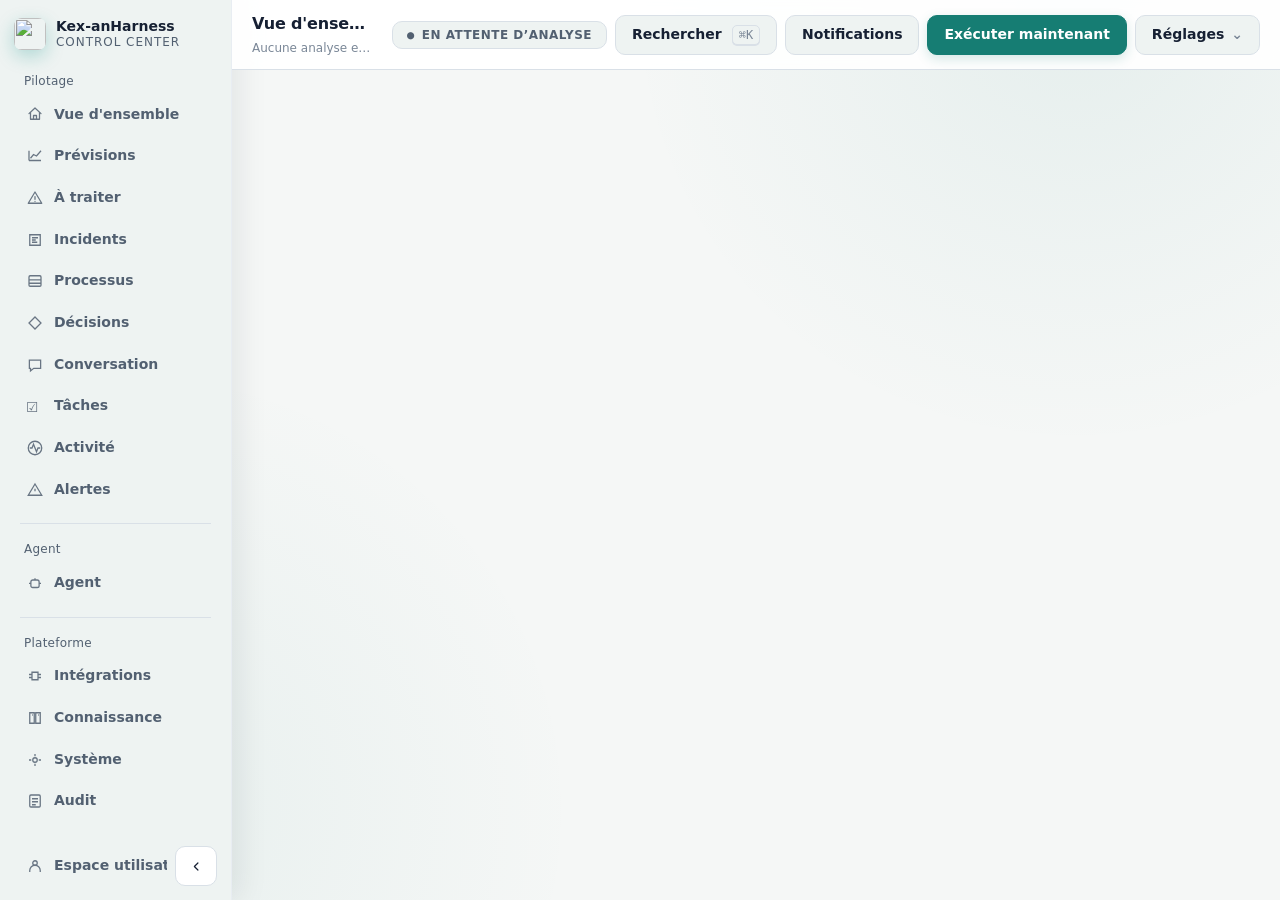
==== commit 173e2f8b: "ux: barre du haut sur une ligne, navigation mobile, amorces du chat, fonctions éteintes, /app, taill" ====
--- a/src/main/resources/static/index.html
+++ b/src/main/resources/static/index.html
@@ -30,27 +30,27 @@
          remplacent (⌂ ◎ ▤ ◈ ⚙ △ ▦ ◫ ▚) n'ont ni le même poids visuel ni le même style d'une
          police à l'autre, et détonnaient à côté du logo. Aucune police d'icônes chargée — même
          contrainte que le reste de la console : pas d'outillage, pas de dépendance externe. -->
-    <nav aria-label="Sections">
+    <nav aria-label="Sections" id="rail-nav">
       <span class="nav-section">Pilotage</span>
-      <a class="nav-item" href="#/overview" data-view="overview" aria-label="Vue d'ensemble">
+      <a class="nav-item nav-primary" href="#/overview" data-view="overview" aria-label="Vue d'ensemble">
         <svg class="nav-ico" aria-hidden="true" viewBox="0 0 24 24" fill="none" stroke="currentColor" stroke-width="1.7" stroke-linecap="round" stroke-linejoin="round"><path d="M4 11.5 12 4l8 7.5"/><path d="M6 10v9h12v-9"/><path d="M10 19v-5h4v5"/></svg>
         Vue d'ensemble</a>
       <a class="nav-item" href="#/forecasts" data-view="forecasts" aria-label="Prévisions">
         <svg class="nav-ico" aria-hidden="true" viewBox="0 0 24 24" fill="none" stroke="currentColor" stroke-width="1.7"><path d="M4 18V5M4 18h16M6 15l4-5 4 2 6-7"/></svg>
         Prévisions</a>
-      <a class="nav-item" href="#/attention" data-view="attention" aria-label="À traiter">
+      <a class="nav-item nav-primary" href="#/attention" data-view="attention" aria-label="À traiter">
         <svg class="nav-ico" aria-hidden="true" viewBox="0 0 24 24" fill="none" stroke="currentColor" stroke-width="1.7" stroke-linecap="round" stroke-linejoin="round"><path d="M12 4 21 19H3Z"/><path d="M12 10.3v3.4"/><circle cx="12" cy="16.4" r=".9" fill="currentColor" stroke="none"/></svg>
         À traiter <span class="badge" id="nav-attention" hidden>0</span></a>
       <a class="nav-item" href="#/incidents" data-view="incidents" aria-label="Incidents">
         <svg class="nav-ico" aria-hidden="true" viewBox="0 0 24 24" fill="none" stroke="currentColor" stroke-width="1.7"><path d="M5 5h14v14H5z"/><path d="M8 9h8M8 12h5M8 15h7"/></svg>
         Incidents</a>
-      <a class="nav-item" href="#/processes" data-view="processes" aria-label="Processus">
+      <a class="nav-item nav-primary" href="#/processes" data-view="processes" aria-label="Processus">
         <svg class="nav-ico" aria-hidden="true" viewBox="0 0 24 24" fill="none" stroke="currentColor" stroke-width="1.7"><rect x="4" y="5" width="16" height="14" rx="1.5"/><path d="M4 10.5h16M4 15h16"/></svg>
         Processus</a>
-      <a class="nav-item" href="#/decisions" data-view="decisions" aria-label="Décisions">
+      <a class="nav-item nav-primary" href="#/decisions" data-view="decisions" aria-label="Décisions">
         <svg class="nav-ico" aria-hidden="true" viewBox="0 0 24 24" fill="none" stroke="currentColor" stroke-width="1.7"><path d="M12 4 20 12 12 20 4 12Z"/></svg>
         Décisions <span class="badge" id="nav-pending" hidden>0</span></a>
-      <a class="nav-item" href="#/chat" data-view="chat" aria-label="Conversation">
+      <a class="nav-item nav-primary" href="#/chat" data-view="chat" aria-label="Conversation">
         <svg class="nav-ico" aria-hidden="true" viewBox="0 0 24 24" fill="none" stroke="currentColor" stroke-width="1.7"><path d="M4.5 5.5h15v11h-9.2L6 20v-3.5H4.5Z"/></svg>
         Conversation</a>
       <a class="nav-item" href="#/tasks" data-view="tasks" aria-label="Tâches"><span class="nav-ico" aria-hidden="true">☑</span> Tâches</a>
@@ -87,6 +87,11 @@
       <a class="nav-item" href="#/settings" data-view="settings" aria-label="Configuration">
         <svg class="nav-ico" aria-hidden="true" viewBox="0 0 24 24" fill="none" stroke="currentColor" stroke-width="1.7"><circle cx="12" cy="12" r="3"/><path d="M12 5v2.2M12 16.8V19M5 12h2.2M16.8 12H19"/></svg>
         Configuration</a>
+      <!-- Mobile seulement : dix-sept entrées défilaient dans la barre basse, la plupart hors de vue.
+           Cinq entrées de pilotage restent, le reste s'ouvre ici. -->
+      <button type="button" class="nav-item nav-more" id="nav-more" aria-label="Plus de sections" title="Plus de sections" aria-expanded="false" aria-controls="rail-nav">
+        <svg class="nav-ico" aria-hidden="true" viewBox="0 0 24 24" fill="none" stroke="currentColor" stroke-width="1.7" stroke-linecap="round"><circle cx="6" cy="12" r="1.2"/><circle cx="12" cy="12" r="1.2"/><circle cx="18" cy="12" r="1.2"/></svg>
+        Plus</button>
     </nav>
 
     <div class="rail-foot">
@@ -524,6 +529,91 @@
         <button type="button" data-settings-target="settings-monitoring-panel">Surveillance</button>
         <button type="button" data-settings-target="settings-mcp-server">Serveur MCP Kex</button>
       </nav>
+      <section class="panel" id="settings-preferences">
+        <div class="panel-head">
+          <div><span class="panel-kicker">Préférences locales</span><h2>Apparence et usage</h2></div>
+          <button type="button" class="ghost" id="reset-preferences">Réinitialiser</button>
+        </div>
+        <p class="hint">Ces choix sont conservés dans ce navigateur et n’affectent pas la configuration de l’agent.</p>
+        <div class="preferences-grid">
+          <label>Thème
+            <select id="preference-theme">
+              <option value="system">Système</option><option value="light">Clair</option><option value="dark">Sombre</option>
+            </select>
+          </label>
+          <label>Densité
+            <select id="preference-density">
+              <option value="comfortable">Confortable</option><option value="compact">Compacte</option>
+            </select>
+          </label>
+          <label>Format des dates
+            <select id="preference-date-format">
+              <option value="absolute">Date et heure</option><option value="relative">Temps relatif</option>
+            </select>
+          </label>
+          <label class="preference-switch"><input type="checkbox" id="preference-auto-refresh"> Actualisation automatique</label>
+          <label class="preference-switch"><input type="checkbox" id="preference-identifiers"> Afficher les identifiants techniques</label>
+          <label class="preference-switch"><input type="checkbox" id="preference-reduced-motion"> Réduire les animations</label>
+        </div>
+      </section>
+      <section class="panel contextual-help">
+        <div class="panel-head"><h2>Aide contextuelle</h2></div>
+        <div class="help-grid">
+          <details><summary>État inconnu</summary><p>Le processus n’a pas été suffisamment mesuré. Cela ne signifie ni sain ni en erreur.</p></details>
+          <details><summary>Couverture partielle</summary><p>Le cycle n’a pas lu toutes les sources prévues ; une absence d’anomalie ne peut donc pas être affirmée.</p></details>
+          <details><summary>Confiance</summary><p>Indique la solidité du diagnostic à partir des observations disponibles, pas une garantie de réussite.</p></details>
+          <details><summary>Autonomie</summary><p>Détermine si une capacité est automatique, soumise à validation humaine ou interdite.</p></details>
+          <details><summary>Analyse impossible</summary><p>« Exécuter maintenant » reste désactivé tant qu’un cycle ne peut pas aboutir : clé du modèle absente, aucun serveur MCP joignable ou aucun processus déclaré. Le motif est dans son infobulle, et la mise en route de la Vue d’ensemble mène à l’étape qui manque.</p></details>
+          <details><summary>Processus et période</summary><p>Ces filtres ne s’affichent que sur les vues qu’ils filtrent, et couvrent par défaut les dernières 24 heures. Une page vide nomme le filtre qui écarte tout et propose d’afficher toute la période.</p></details>
+          <details><summary>Fonctionnalité désactivée</summary><p>Une page qui se dit désactivée n’est pas en panne : elle nomme la variable qui l’allume, à définir avant de redémarrer l’agent.</p></details>
+          <details><summary>Réponse en direct</summary><p>Dans la Conversation, la réponse s’affiche au fil de son écriture. Décochée, elle arrive d’un bloc, une fois terminée.</p></details>
+          <details><summary>Documentation SpectraLLM</summary><p>Quand SpectraLLM est connecté, l’agent y cherche des passages et en cite les sources, sans lui faire rédiger la réponse. La base de connaissance de l’agent garde les documents soumis à des droits ou datés.</p></details>
+        </div>
+      </section>
+      <section class="panel" id="settings-model">
+        <div class="panel-head">
+          <h2>Modèle de langage</h2>
+          <button type="button" class="ghost" id="refresh-llm">Actualiser</button>
+        </div>
+        <details class="inline-help"><summary>Pourquoi cette configuration est-elle en lecture seule ?</summary>
+          <p class="hint">La vue montre la configuration réellement résolue de l’instance, variables d’environnement comprises. Le client du modèle est câblé au démarrage : toute modification prend donc effet après redémarrage.</p>
+        </details>
+        <div id="llm-config" data-skeleton="list"></div>
+      </section>
+
+      <div class="split">
+        <section class="panel" id="settings-detection">
+          <div class="panel-head"><h2>Détection</h2></div>
+          <form id="thresholds-form" class="stack">
+            <p class="hint">Ces seuils sont transmis au modèle comme critères explicites : une anomalie doit se justifier par une mesure, pas par une impression.</p>
+            <label for="th-lag">Consumer lag supérieur à</label>
+            <input type="number" id="th-lag" min="0" step="1">
+            <label for="th-error">Taux d'erreur supérieur à (%)</label>
+            <input type="number" id="th-error" min="0" step="0.1">
+            <label for="th-processing">Temps de traitement supérieur à</label>
+            <input type="text" id="th-processing" placeholder="5m" pattern="[0-9]+[smh]">
+            <label for="th-blocked">Messages bloqués au-delà de</label>
+            <input type="number" id="th-blocked" min="0" step="1">
+            <label for="th-window">Fenêtre d'observation</label>
+            <input type="text" id="th-window" placeholder="15m" pattern="[0-9]+[smh]">
+            <label for="thresholds-reason">Motif du changement</label>
+            <input type="text" id="thresholds-reason" placeholder="Conservé dans l'audit">
+            <button type="submit" class="primary">Enregistrer les seuils</button>
+          </form>
+        </section>
+
+        <section class="panel" id="settings-monitoring-panel">
+          <div class="panel-head"><h2>Surveillance</h2></div>
+          <div id="settings-monitoring"></div>
+
+          <details class="advanced">
+            <summary>Paramètres avancés</summary>
+            <div id="settings-advanced"></div>
+          </details>
+        </section>
+      </div>
+      <!-- Dans l'ordre des onglets : la section du serveur MCP Kex, désactivé par défaut, ouvrait la
+           page alors que son onglet est le dernier. -->
       <section class="panel mcp-server-panel" id="settings-mcp-server">
         <div class="panel-head">
           <div><span class="panel-kicker">Exposition agentique</span><h2>Serveur MCP Kex</h2></div>
@@ -584,84 +674,6 @@
         </div>
         </div>
       </section>
-      <section class="panel" id="settings-preferences">
-        <div class="panel-head">
-          <div><span class="panel-kicker">Préférences locales</span><h2>Apparence et usage</h2></div>
-          <button type="button" class="ghost" id="reset-preferences">Réinitialiser</button>
-        </div>
-        <p class="hint">Ces choix sont conservés dans ce navigateur et n’affectent pas la configuration de l’agent.</p>
-        <div class="preferences-grid">
-          <label>Thème
-            <select id="preference-theme">
-              <option value="system">Système</option><option value="light">Clair</option><option value="dark">Sombre</option>
-            </select>
-          </label>
-          <label>Densité
-            <select id="preference-density">
-              <option value="comfortable">Confortable</option><option value="compact">Compacte</option>
-            </select>
-          </label>
-          <label>Format des dates
-            <select id="preference-date-format">
-              <option value="absolute">Date et heure</option><option value="relative">Temps relatif</option>
-            </select>
-          </label>
-          <label class="preference-switch"><input type="checkbox" id="preference-auto-refresh"> Actualisation automatique</label>
-          <label class="preference-switch"><input type="checkbox" id="preference-identifiers"> Afficher les identifiants techniques</label>
-          <label class="preference-switch"><input type="checkbox" id="preference-reduced-motion"> Réduire les animations</label>
-        </div>
-      </section>
-      <section class="panel contextual-help">
-        <div class="panel-head"><h2>Aide contextuelle</h2></div>
-        <div class="help-grid">
-          <details><summary>État inconnu</summary><p>Le processus n’a pas été suffisamment mesuré. Cela ne signifie ni sain ni en erreur.</p></details>
-          <details><summary>Couverture partielle</summary><p>Le cycle n’a pas lu toutes les sources prévues ; une absence d’anomalie ne peut donc pas être affirmée.</p></details>
-          <details><summary>Confiance</summary><p>Indique la solidité du diagnostic à partir des observations disponibles, pas une garantie de réussite.</p></details>
-          <details><summary>Autonomie</summary><p>Détermine si une capacité est automatique, soumise à validation humaine ou interdite.</p></details>
-        </div>
-      </section>
-      <section class="panel" id="settings-model">
-        <div class="panel-head">
-          <h2>Modèle de langage</h2>
-          <button type="button" class="ghost" id="refresh-llm">Actualiser</button>
-        </div>
-        <details class="inline-help"><summary>Pourquoi cette configuration est-elle en lecture seule ?</summary>
-          <p class="hint">La vue montre la configuration réellement résolue de l’instance, variables d’environnement comprises. Le client du modèle est câblé au démarrage : toute modification prend donc effet après redémarrage.</p>
-        </details>
-        <div id="llm-config" data-skeleton="list"></div>
-      </section>
-
-      <div class="split">
-        <section class="panel" id="settings-detection">
-          <div class="panel-head"><h2>Détection</h2></div>
-          <form id="thresholds-form" class="stack">
-            <p class="hint">Ces seuils sont transmis au modèle comme critères explicites : une anomalie doit se justifier par une mesure, pas par une impression.</p>
-            <label for="th-lag">Consumer lag supérieur à</label>
-            <input type="number" id="th-lag" min="0" step="1">
-            <label for="th-error">Taux d'erreur supérieur à (%)</label>
-            <input type="number" id="th-error" min="0" step="0.1">
-            <label for="th-processing">Temps de traitement supérieur à</label>
-            <input type="text" id="th-processing" placeholder="5m" pattern="[0-9]+[smh]">
-            <label for="th-blocked">Messages bloqués au-delà de</label>
-            <input type="number" id="th-blocked" min="0" step="1">
-            <label for="th-window">Fenêtre d'observation</label>
-            <input type="text" id="th-window" placeholder="15m" pattern="[0-9]+[smh]">
-            <label for="thresholds-reason">Motif du changement</label>
-            <input type="text" id="thresholds-reason" placeholder="Conservé dans l'audit">
-            <button type="submit" class="primary">Enregistrer les seuils</button>
-          </form>
-        </section>
-
-        <section class="panel" id="settings-monitoring-panel">
-          <div class="panel-head"><h2>Surveillance</h2></div>
-          <div id="settings-monitoring"></div>
-
-          <details class="advanced">
-            <summary>Paramètres avancés</summary>
-            <div id="settings-advanced"></div>
-          </details>
-        </section>
-      </div>
     </section>
 
     <!-- ══ Alertes ══ -->
@@ -754,24 +766,25 @@
       </header>
       <section class="panel">
         <div class="panel-head"><h2>Mémoire long-terme</h2></div>
-        <p class="hint">Ce que le modèle retient au-delà d'une conversation, via l'outil
-          remember_fact. Lecture et suppression seulement : écrire n'est jamais un geste d'opérateur.</p>
+        <p class="hint">Les faits que l’agent a choisi de garder d’une conversation à l’autre : une
+          préférence, une règle, un contexte durable. Vous pouvez les consulter et les supprimer ; seul
+          l’agent en ajoute.</p>
         <div id="memory-list"></div>
       </section>
 
       <section class="panel">
         <div class="panel-head"><h2>Résumés durables</h2></div>
-        <p class="hint">Ce que la mémoire long-terme retient d'un échange terminé normalement —
-          demande et résultat. Lecture et suppression seulement, au même titre que les souvenirs
-          ponctuels ci-dessus.</p>
+        <p class="hint">Pour chaque échange mené à son terme, la demande et le résultat, gardés pour
+          les conversations suivantes. Consultation et suppression seulement, comme les souvenirs
+          ci-dessus.</p>
         <div id="summaries-list"></div>
       </section>
 
       <section class="panel">
         <div class="panel-head"><h2>Base de connaissance</h2></div>
-        <p class="hint">Aucune liste exhaustive n'existe côté serveur : le magasin vectoriel n'expose
-          qu'ajouter, retirer et chercher par similarité — jamais énumérer. Rechercher ici applique
-          les mêmes seuils qu'avant un échange réel, pour voir ce que le modèle verrait.</p>
+        <p class="hint">Les documents que l’agent consulte avant de répondre. La base ne se parcourt
+          pas en liste : une recherche montre les passages qu’une conversation retrouverait, avec les
+          mêmes seuils.</p>
         <div id="knowledge-panel"></div>
       </section>
 
@@ -818,17 +831,18 @@
           <div class="panel-head">
             <h1>Conversation</h1>
             <div class="panel-actions">
-              <code class="conv-id technical-id" id="conversation-id" title="Identifiant de conversation">—</code>
+              <code class="conv-id technical-id" id="conversation-id" title="Identifiant de conversation" hidden></code>
               <button type="button" class="ghost" id="open-history">Conversations</button>
               <button type="button" class="ghost danger" id="clear-conversation" disabled>Purger</button>
             </div>
           </div>
           <ol class="transcript" id="transcript" aria-live="polite" aria-label="Transcription"></ol>
           <section class="chat-starters" aria-labelledby="chat-starters-title">
-            <h2 id="chat-starters-title">Préparer un processus surveillé</h2>
-            <p class="hint">Créez un processus pas à pas, ou insérez un exemple dans votre message.</p>
+            <h2 id="chat-starters-title">Pour commencer</h2>
+            <p class="hint">Interrogez l’exploitation, ou préparez un processus surveillé. Chaque suggestion s’insère dans votre message, à compléter avant l’envoi.</p>
+            <div class="chat-starter-list" id="chat-ops-starters" role="group" aria-label="Questions d’exploitation"></div>
             <button type="button" class="primary" id="start-process-wizard">Créer avec l’assistant guidé</button>
-            <div class="chat-starter-list" id="chat-process-starters"></div>
+            <div class="chat-starter-list" id="chat-process-starters" role="group" aria-label="Préparer un processus"></div>
           </section>
           <section class="process-wizard" id="process-wizard" hidden aria-labelledby="process-wizard-title">
             <div class="row-between">
@@ -856,7 +870,7 @@
             <label class="sr-only" for="prompt">Message</label>
             <textarea id="prompt" rows="1" placeholder="Interroger l'agent… (Entrée pour envoyer, Maj+Entrée pour un saut de ligne)" required></textarea>
             <div class="composer-side">
-              <label class="switch"><input type="checkbox" id="stream-mode" checked> <span>Flux</span></label>
+              <label class="switch" title="La réponse s’affiche au fil de son écriture ; décochée, elle arrive d’un bloc, une fois terminée."><input type="checkbox" id="stream-mode" checked> <span>Réponse en direct</span></label>
               <button type="submit" class="primary" id="send">Envoyer</button>
               <button type="button" class="ghost danger" id="abort" hidden>Arrêter</button>
             </div>
--- a/src/main/resources/static/assets/console.css
+++ b/src/main/resources/static/assets/console.css
@@ -263,6 +263,16 @@
 
 .freshness { font-size: 12px; color: var(--ink-3); }
 .freshness[data-state="stale"] { color: var(--warn); font-weight: 600; }
+.freshness a { color: inherit; text-decoration: underline; text-underline-offset: 2px; }
+
+/* Une ligne sur écran large : un motif d'état long passait la barre sur deux lignes et faisait
+   sauter tout le contenu de 56 px. Le texte entier reste dans l'attribut title et dans le lien. */
+@media (min-width: 861px) {
+  .topbar { flex-wrap: nowrap; }
+  .topbar-id { flex: 1 1 auto; }
+  .topbar-right { flex: none; flex-wrap: nowrap; }
+  .crumb, .freshness { white-space: nowrap; overflow: hidden; text-overflow: ellipsis; }
+}
 
 .offline {
   margin: 0 0 14px;
@@ -401,6 +411,9 @@
 .overview-hero p { margin: 0; color: var(--ink-2); font-size: 14px; text-wrap: pretty; }
 .hero-cycle { display: flex; align-items: center; gap: 8px; margin-top: 15px; color: var(--ink-2); font-size: 12px; font-variant-numeric: tabular-nums; }
 .hero-cycle-dot { flex: none; width: 7px; height: 7px; border-radius: 50%; background: var(--accent); }
+.hero-cycle[data-tone="error"] { color: var(--danger); font-weight: 600; }
+.hero-cycle[data-tone="error"] .hero-cycle-dot { background: var(--danger); }
+.hero-cycle[data-tone="warning"] .hero-cycle-dot { background: var(--warn); }
 .hero-cycle.is-running .hero-cycle-dot { animation: live-pulse 1.6s ease-out infinite; }
 .hero-cycle.is-running::after { content: ""; width: 45px; height: 3px; border-radius: 4px; background: linear-gradient(90deg, var(--accent) 0 30%, var(--line) 30%); background-size: 45px 100%; animation: cycle-track 1.2s linear infinite; }
 @keyframes cycle-track { to { background-position: 45px 0; } }
@@ -497,6 +510,15 @@
   box-shadow: 0 4px 12px color-mix(in srgb, var(--accent) 18%, transparent);
 }
 .primary:hover:not(:disabled) { filter: brightness(1.06); box-shadow: 0 6px 16px color-mix(in srgb, var(--accent) 24%, transparent); }
+/* Désactivée, l'action principale ne garde pas l'accent : un vert délavé restait l'élément le plus
+   voyant de l'en-tête alors qu'il ne pouvait rien faire. Le motif reste dans son infobulle. */
+.primary:disabled {
+  background: var(--surface-2);
+  border-color: var(--line);
+  color: var(--ink-3);
+  box-shadow: none;
+  opacity: 1;
+}
 .danger { color: var(--danger); }
 
 :where(button, a, input, textarea, select, summary, tr.clickable):focus-visible {
@@ -579,6 +601,10 @@
 .onboarding { border-color: color-mix(in srgb, var(--accent) 28%, var(--line)); }
 .onboarding-progress { color: var(--ink-3); font-size: 12px; }
 .onboarding-steps { display: grid; grid-template-columns: repeat(3, minmax(0, 1fr)); gap: 10px; }
+.onboarding-done { grid-column: 1 / -1; font-size: 12px; color: var(--ink-3); }
+.onboarding-done summary { cursor: pointer; width: max-content; min-height: 24px; display: flex; align-items: center; }
+.onboarding-done ul { display: flex; flex-wrap: wrap; gap: 6px 16px; margin: 6px 0 0; padding: 0; list-style: none; }
+.onboarding-done li { color: var(--ok); }
 .onboarding-step {
   display: flex;
   min-width: 0;
@@ -859,12 +885,17 @@
 /* Les chiffres s'alignent en colonne : à chasse variable, 111 paraît plus court que 999. */
 table.grid td.mono, table.grid td .mono, .definition dd .mono { font-variant-numeric: tabular-nums; }
 /* Un bouton, pas un `th` cliquable : le tri doit s'atteindre au clavier comme à la souris. */
+/* 24 px de cible au minimum (WCAG 2.5.8) : à la hauteur du texte, 14 px, le tri se ratait au doigt.
+   La marge négative rend la hauteur gagnée à l'en-tête, qui garde sa taille. */
 table.grid th button.sort {
   all: unset;
   cursor: pointer;
   display: inline-flex;
   align-items: center;
   gap: 5px;
+  min-height: 24px;
+  min-width: 24px;
+  margin-block: -5px;
 }
 table.grid th button.sort:focus-visible { outline: 2px solid var(--accent); outline-offset: 2px; }
 table.grid th[aria-sort] button.sort { color: var(--ink); }
@@ -1301,6 +1332,21 @@
 .chat-main .transcript { flex: 1 1 auto; }
 .conv-id { font-size: 11px; color: var(--ink-3); }
 .chat-starters { padding-top: 12px; border-top: 1px solid var(--line-soft); }
+/* Conversation vide : les amorces occupent la place de la transcription au lieu de laisser une moitié
+   d'écran blanche au-dessus d'elles. Dès le premier message, elles reprennent leur place sous le fil. */
+/* Hauteur nulle plutôt que `display: none` : une région `aria-live` masquée à l'insertion du
+   premier message ne l'annoncerait pas. */
+.chat-main .transcript:empty { flex: 0 0 0; min-height: 0; }
+.chat-main .transcript:empty + .chat-starters {
+  flex: 1;
+  display: flex;
+  flex-direction: column;
+  align-items: center;
+  justify-content: center;
+  text-align: center;
+  border-top: 0;
+}
+.chat-main .transcript:empty + .chat-starters .chat-starter-list { justify-content: center; }
 .chat-starters h2 { font-size: 14px; margin: 0 0 4px; }
 .chat-starters .hint { margin: 0 0 10px; }
 .chat-starter-list { display: flex; flex-wrap: wrap; gap: 8px; }
@@ -1428,7 +1474,8 @@
   padding-top: 12px;
   margin-top: 12px;
 }
-#prompt { max-height: 200px; font: 13px var(--mono); }
+/* La police du texte, pas celle du code : on y écrit une question, pas une commande. */
+#prompt { max-height: 200px; }
 /* La zone de saisie restait sous la ligne de flottaison : le panneau réservait la hauteur de
    l'écran moins l'en-tête, sans compter la barre « Instance courante » au-dessus. Collée au bas de
    la zone qui défile, elle reste visible quelle que soit la longueur de la transcription. */
@@ -1677,6 +1724,7 @@
      peut naître, et « Piloter l'agent » envoyait vers un cycle qui ne pouvait pas aboutir. L'ordre
      du tableau de bord est posé en ligne par applyDashboardLayout, d'où !important. */
   #view-overview #onboarding { order: -3 !important; }
+  #view-overview .overview-customizer { order: -2 !important; flex-wrap: wrap; }
   .kpis-grid { display: flex; flex-direction: column; }
   .kpi:nth-child(3) { order: -2; }
   .kpi:nth-child(4) { order: -1; }
@@ -1698,6 +1746,8 @@
 
 /* Serveur MCP : trois vues dans la configuration, denses mais lisibles. */
 .mcp-server-panel { scroll-margin-top: 1rem; }
+/* Sans tâche sélectionnée, le panneau de détail restait un rectangle blanc sous la liste. */
+#task-detail:empty { display: none; }
 .mcp-tabs { margin: 1rem 0; }
 .mcp-tabs button.active { font-weight: 700; border-color: var(--border-strong, currentColor); }
 .mcp-metrics { display: grid; grid-template-columns: repeat(4, minmax(0, 1fr)); gap: .75rem; margin: 1rem 0; }
@@ -2036,7 +2086,8 @@
 .operator-context select { min-height: 34px; padding-block: 5px; font-size: 13px; font-weight: 500; letter-spacing: normal; text-transform: none; }
 
 #view-overview:not([hidden]) { display: flex; flex-direction: column; }
-.overview-customizer { order: 0; display: flex; justify-content: flex-end; margin-bottom: 10px; }
+.overview-customizer { display: flex; align-items: center; justify-content: flex-end; gap: 12px; margin-bottom: 10px; }
+.overview-customizer .operator-context { flex: 1; margin-bottom: 0; }
 .overview-customizer details { position: relative; }
 .overview-customizer summary { list-style: none; cursor: pointer; }
 .overview-customizer summary::-webkit-details-marker { display: none; }
@@ -2216,3 +2267,61 @@
   .rail nav .nav-item .badge { position: absolute; transform: translate(14px, -6px); }
   .rail nav .nav-item { position: relative; }
 }
+
+/* Sous la bulle d'erreur, aligné sur elle plutôt que sur toute la largeur du fil. */
+.turn .turn-retry { align-self: flex-start; margin-top: 6px; }
+
+/* Une conversation en cours garde l'accès à l'assistant guidé sur une ligne, sans le bloc
+   d'amorces qui repoussait le fil vers le haut à chaque échange. */
+.chat-main .transcript:not(:empty) + .chat-starters { padding-top: 8px; }
+.chat-main .transcript:not(:empty) + .chat-starters :is(h2, .hint, .chat-starter-list) { display: none; }
+.chat-main .transcript:not(:empty) + .chat-starters > button { margin-bottom: 0; }
+.chat-starter-list + .primary { margin-top: 12px; }
+
+/* ── Plancher de lisibilité et de cible (U8) ─────────────────────────────
+   Trente-neuf commandes sous 32 px de haut et des libellés à 10–11 px sur la seule vue d'ensemble :
+   un tri de colonne de 24 px ou un « Déjà fait » de 22 px se manquaient au pavé tactile, et les
+   intitulés en capitales de 10 px se lisaient mal sur un écran de salle de supervision. */
+.ghost.compact, .chip-toggle, .local-nav button { min-height: 32px; }
+table.grid th button.sort { min-height: 32px; display: inline-flex; align-items: center; }
+/* Pas de display: flex ici : sur summary, il retire le triangle de dépliage dans Chromium. */
+.panel summary, details > summary { min-height: 32px; padding-block: 5px; box-sizing: border-box; }
+.nav-section, .panel-kicker, .hero-eyebrow, .brand small, kbd, .chip, .badge, .status,
+.state-mark, table.grid th button.sort { font-size: 12px; }
+@media (min-width: 601px) {
+  .operator-context label { font-size: 12px; }
+}
+
+/* Entrée « Plus » : n'existe que dans la barre basse mobile. */
+.nav-more { display: none; border: 0; background: none; font: inherit; color: inherit; cursor: pointer; }
+
+@media (max-width: 600px) {
+  .rail nav .nav-more { display: flex; }
+  /* Cinq entrées de pilotage, plus l'entrée courante si elle n'en fait pas partie. */
+  .rail nav:not(.expanded) .nav-item:not(.nav-primary, .nav-more, [aria-current="page"]) { display: none; }
+  /* Six entrées au plus (cinq, « Plus », parfois la courante) se partagent la largeur au lieu de
+     défiler : à 68 px chacune, « Plus » sortait de l'écran sur un téléphone de 390 px. */
+  .rail nav:not(.expanded) { overflow-x: visible; }
+  .rail nav:not(.expanded) .nav-item {
+    flex: 1 1 0; min-width: 0; padding-inline: 2px; overflow: hidden;
+    white-space: normal; line-height: 1.15; hyphens: auto; overflow-wrap: break-word;
+  }
+  .rail nav.expanded .nav-item { white-space: normal; }
+  .rail nav.expanded {
+    flex-wrap: wrap;
+    max-height: 60dvh;
+    overflow-y: auto;
+    scroll-snap-type: none;
+  }
+  .rail nav.expanded .nav-item { flex: 1 0 22%; }
+  .rail nav.expanded .nav-more { order: 99; }
+
+  /* Premier écran : la personnalisation est un geste de bureau, et le contexte tient sur une ligne. */
+  .overview-customizer { display: none; }
+  .operator-context { flex-wrap: nowrap; gap: 6px; padding: 8px 10px; }
+  .operator-context .context-scope { display: none; }
+  .operator-context label { font-size: 0; flex: 1 1 0; min-width: 0; }
+  .operator-context select { font-size: 14px; width: 100%; }
+  .overview-hero { padding: 18px; }
+  .overview-hero h1 { font-size: 24px; }
+}
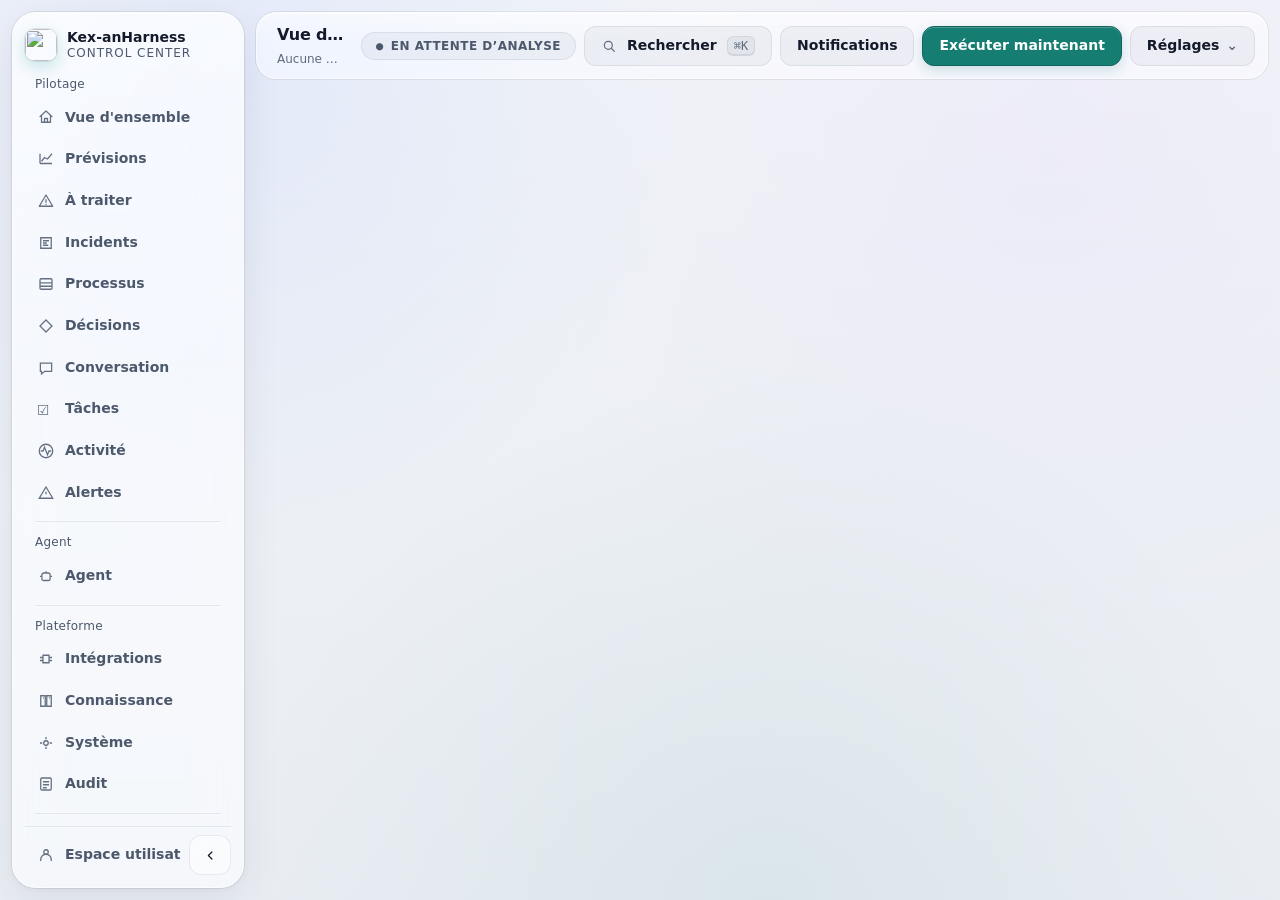
==== commit 5c8ff6d6: "feat(console): système de surfaces spatiales — matériaux, profondeur, mouvement Jetons centralisés (" ====
--- a/src/main/resources/static/index.html
+++ b/src/main/resources/static/index.html
@@ -17,7 +17,7 @@
 <a class="skip" href="#main" aria-label="Aller au contenu">Aller au contenu</a>
 
 <div class="shell">
-  <aside class="rail">
+  <aside class="rail glass-regular">
     <div class="brand">
       <img class="brand-mark" src="assets/logo.png" alt="" width="32" height="32">
       <span class="brand-text">
@@ -105,7 +105,7 @@
     </div>
   </aside>
 
-  <header class="topbar">
+  <header class="topbar glass-thin">
     <div class="topbar-id">
       <div class="crumb" id="crumb">Vue d'ensemble</div>
       <!-- La fraîcheur des données est une règle P0 de la spec : jamais masquée. -->
--- a/src/main/resources/static/assets/console.css
+++ b/src/main/resources/static/assets/console.css
@@ -15,21 +15,27 @@
    data-theme sur <html> et doit gagner dans les deux sens, d'où la garde :not([data-theme]). */
 :root {
   color-scheme: light;
-  --bg: #f5f7f6;
+  /* Neutres légèrement froids : un blanc pur ou un gris plat ne laisse rien voir à travers le
+     verre. Les halos du fond (body) donnent aux matériaux translucides de quoi se distinguer. */
+  --bg: #f2f4f8;
+  --bg-deep: #e9edf3;
+  --halo-1: rgb(150 182 255 / 16%);
+  --halo-2: rgb(206 182 255 / 11%);
+  --halo-3: rgb(22 125 115 / 7%);
   --surface: #ffffff;
-  --surface-2: #eef3f2;
-  --line: #d9e0e7;
-  --line-soft: #e8edf2;
-  --ink: #162033;
-  --ink-2: #526071;
-  --ink-3: #7a8797;
+  --surface-2: #eef1f6;
+  --line: #dbe1ea;
+  --line-soft: #e8ecf2;
+  --ink: #131a29;
+  --ink-2: #4c586b;
+  --ink-3: #5f6b7e;
   --accent: #167d73;
   --accent-ink: #ffffff;
-  --accent-soft: #d9f3ef;
+  --accent-soft: #dcf2ee;
   --agent: var(--accent);
   --agent-soft: var(--accent-soft);
-  --rail-bg: var(--surface-2);
-  --rail-surface: var(--surface);
+  --rail-bg: var(--glass-regular-bg);
+  --rail-surface: rgb(255 255 255 / 46%);
   --rail-ink: var(--ink);
   --rail-muted: var(--ink-2);
   --ok: #15803d;
@@ -40,35 +46,101 @@
   --danger-soft: #fbe4e2;
   --pending: #6d28d9;
   --pending-soft: #ece4fb;
-  --radius: 16px;
-  --radius-sm: 10px;
+
+  /* ── Matériaux ──
+     Quatre niveaux, un rôle chacun. Plus une surface est proche, plus elle est opaque, floue et
+     ombrée : le flou n'est jamais le même partout, il dit à quelle distance se trouve le plan. */
+  --material-base: rgb(251 252 254 / 94%);
+  --glass-thin-bg: rgb(255 255 255 / 48%);
+  --glass-regular-bg: rgb(255 255 255 / 58%);
+  --glass-thick-bg: rgb(255 255 255 / 76%);
+  /* Un menu ouvert depuis une surface déjà floutée ne voit que cette surface : un backdrop-filter
+     imbriqué ne floute pas la page. Les menus portent donc leur lisibilité par l'opacité seule. */
+  --glass-popover-bg: rgb(252 253 255 / 94%);
+  --glass-border: rgb(255 255 255 / 55%);
+  --glass-border-strong: rgb(255 255 255 / 70%);
+  /* Un liseré blanc disparaît sur un fond presque blanc : le trait sombre très léger délimite,
+     le liseré blanc éclaire. Les deux ensemble font le bord d'une surface physique. */
+  --hairline: rgb(20 30 50 / 8%);
+  --highlight: inset 0 1px 0 rgb(255 255 255 / 70%);
+  --sheen: linear-gradient(180deg, rgb(255 255 255 / 38%), transparent 42%);
+  --blur-thin: 14px;
+  --blur-regular: 22px;
+  --blur-thick: 34px;
+  --saturate-thin: 150%;
+  --saturate-regular: 160%;
+  --saturate-thick: 175%;
+  --control-bg: rgb(20 30 50 / 4.5%);
+  --control-bg-hover: rgb(20 30 50 / 7.5%);
+  --field-bg: rgb(20 30 50 / 3.5%);
+  --nav-active-bg: rgb(255 255 255 / 82%);
+  --scrim: rgb(20 25 35 / 16%);
+
+  /* ── Profondeur ── */
+  --depth-0: none;
+  --depth-1: 0 1px 2px rgb(20 30 50 / 4%), 0 6px 20px rgb(20 30 50 / 5%);
+  --depth-2: 0 2px 6px rgb(20 30 50 / 4%), 0 12px 40px rgb(20 30 50 / 8%);
+  --depth-3: 0 4px 12px rgb(20 30 50 / 6%), 0 28px 80px rgb(20 30 50 / 16%);
+  --shadow: var(--depth-1);
+  --shadow-hover: var(--depth-2);
+
+  /* ── Formes ── */
+  --radius-control: 12px;
+  --radius-card: 18px;
+  --radius-panel: 22px;
+  --radius-popover: 16px;
+  --radius-modal: 28px;
+  --radius: var(--radius-panel);
+  --radius-sm: var(--radius-control);
+
+  /* ── Mouvement : courbe physique, jamais de rebond ── */
+  --ease-spatial: cubic-bezier(.2, .8, .2, 1);
+  --dur-press: 100ms;
+  --dur-hover: 180ms;
+  --dur-panel: 240ms;
+
+  /* ── Espacement : grille de 4 ── */
+  --space-1: 4px; --space-2: 8px; --space-3: 12px; --space-4: 16px; --space-5: 20px;
+  --space-6: 24px; --space-7: 32px; --space-8: 40px; --space-9: 48px;
+  --float-gap: 12px;
+
+  /* ── Typographie : six rôles, pas davantage ── */
+  --text-display: clamp(26px, 2.6vw, 34px);
+  --text-title: 19px;
+  --text-headline: 15px;
+  --text-body: 14px;
+  --text-caption: 12px;
+  --text-meta: 11px;
+
   --mono: ui-monospace, SFMono-Regular, "SF Mono", Menlo, Consolas, monospace;
   --sans: "Outfit", system-ui, -apple-system, "Segoe UI", Roboto, sans-serif;
   --rail: 232px;
-  --shadow: 0 1px 2px rgb(15 23 42 / 4%), 0 10px 30px rgb(15 23 42 / 5%);
-  --shadow-hover: 0 10px 26px rgb(15 23 42 / 10%);
 }
 
 @media (prefers-color-scheme: dark) {
   :root:not([data-theme="light"]) {
     color-scheme: dark;
-    --bg: #0c0e12;
-    --surface: #14171d;
-    --surface-2: #1b1f27;
-    --line: #2a2f3a;
-    --line-soft: #21252e;
-    --ink: #e8eaef;
-    --ink-2: #a8afbd;
-    --ink-3: #757d8c;
+    --bg: #0b0f16;
+    --bg-deep: #080b10;
+    --halo-1: rgb(70 100 180 / 14%);
+    --halo-2: rgb(120 90 190 / 9%);
+    --halo-3: rgb(112 201 188 / 6%);
+    --surface: #131823;
+    --surface-2: #19202c;
+    --line: #273042;
+    --line-soft: #1e2532;
+    --ink: #e8ebf1;
+    --ink-2: #a9b1c0;
+    --ink-3: #8089a0;
     --accent: #70c9bc;
     --accent-ink: #06231f;
     --accent-soft: #11312d;
     --agent: var(--accent);
     --agent-soft: var(--accent-soft);
-    --rail-bg: #090d16;
-    --rail-surface: #171e2b;
+    --rail-bg: var(--glass-regular-bg);
+    --rail-surface: rgb(255 255 255 / 6%);
     --rail-ink: var(--ink);
-    --rail-muted: #8894a7;
+    --rail-muted: #93a0b4;
     --ok: #4ade80;
     --ok-soft: #10281a;
     --warn: #fbbf24;
@@ -77,30 +149,55 @@
     --danger-soft: #2e1616;
     --pending: #c4b5fd;
     --pending-soft: #211a34;
-    --shadow: 0 1px 2px rgb(0 0 0 / 40%), 0 8px 24px rgb(0 0 0 / 30%);
-    --shadow-hover: 0 8px 22px rgb(0 0 0 / 38%);
+    --material-base: rgb(19 24 35 / 92%);
+    --glass-thin-bg: rgb(28 33 43 / 46%);
+    --glass-regular-bg: rgb(24 28 37 / 60%);
+    --glass-thick-bg: rgb(26 31 41 / 80%);
+    --glass-popover-bg: rgb(26 31 41 / 95%);
+    --glass-border: rgb(255 255 255 / 8%);
+    --glass-border-strong: rgb(255 255 255 / 12%);
+    --hairline: rgb(255 255 255 / 7%);
+    --highlight: inset 0 1px 0 rgb(255 255 255 / 6%);
+    --sheen: linear-gradient(180deg, rgb(255 255 255 / 4%), transparent 40%);
+    --saturate-thin: 140%;
+    --saturate-regular: 145%;
+    --saturate-thick: 150%;
+    --control-bg: rgb(255 255 255 / 6%);
+    --control-bg-hover: rgb(255 255 255 / 10%);
+    --field-bg: rgb(0 0 0 / 22%);
+    --nav-active-bg: rgb(255 255 255 / 9%);
+    --scrim: rgb(0 0 0 / 38%);
+    --depth-1: 0 1px 2px rgb(0 0 0 / 30%), 0 8px 24px rgb(0 0 0 / 22%);
+    --depth-2: 0 2px 6px rgb(0 0 0 / 30%), 0 16px 44px rgb(0 0 0 / 30%);
+    --depth-3: 0 6px 16px rgb(0 0 0 / 34%), 0 28px 80px rgb(0 0 0 / 46%);
+    --shadow: var(--depth-1);
+    --shadow-hover: var(--depth-2);
   }
 }
 
 :root[data-theme="dark"] {
   color-scheme: dark;
-  --bg: #0c0e12;
-  --surface: #14171d;
-  --surface-2: #1b1f27;
-  --line: #2a2f3a;
-  --line-soft: #21252e;
-  --ink: #e8eaef;
-  --ink-2: #a8afbd;
-  --ink-3: #757d8c;
+  --bg: #0b0f16;
+  --bg-deep: #080b10;
+  --halo-1: rgb(70 100 180 / 14%);
+  --halo-2: rgb(120 90 190 / 9%);
+  --halo-3: rgb(112 201 188 / 6%);
+  --surface: #131823;
+  --surface-2: #19202c;
+  --line: #273042;
+  --line-soft: #1e2532;
+  --ink: #e8ebf1;
+  --ink-2: #a9b1c0;
+  --ink-3: #8089a0;
   --accent: #70c9bc;
   --accent-ink: #06231f;
   --accent-soft: #11312d;
   --agent: var(--accent);
   --agent-soft: var(--accent-soft);
-  --rail-bg: #090d16;
-  --rail-surface: #171e2b;
+  --rail-bg: var(--glass-regular-bg);
+  --rail-surface: rgb(255 255 255 / 6%);
   --rail-ink: var(--ink);
-  --rail-muted: #8894a7;
+  --rail-muted: #93a0b4;
   --ok: #4ade80;
   --ok-soft: #10281a;
   --warn: #fbbf24;
@@ -109,8 +206,29 @@
   --danger-soft: #2e1616;
   --pending: #c4b5fd;
   --pending-soft: #211a34;
-  --shadow: 0 1px 2px rgb(0 0 0 / 40%), 0 8px 24px rgb(0 0 0 / 30%);
-  --shadow-hover: 0 8px 22px rgb(0 0 0 / 38%);
+  --material-base: rgb(19 24 35 / 92%);
+  --glass-thin-bg: rgb(28 33 43 / 46%);
+  --glass-regular-bg: rgb(24 28 37 / 60%);
+  --glass-thick-bg: rgb(26 31 41 / 80%);
+  --glass-popover-bg: rgb(26 31 41 / 95%);
+  --glass-border: rgb(255 255 255 / 8%);
+  --glass-border-strong: rgb(255 255 255 / 12%);
+  --hairline: rgb(255 255 255 / 7%);
+  --highlight: inset 0 1px 0 rgb(255 255 255 / 6%);
+  --sheen: linear-gradient(180deg, rgb(255 255 255 / 4%), transparent 40%);
+  --saturate-thin: 140%;
+  --saturate-regular: 145%;
+  --saturate-thick: 150%;
+  --control-bg: rgb(255 255 255 / 6%);
+  --control-bg-hover: rgb(255 255 255 / 10%);
+  --field-bg: rgb(0 0 0 / 22%);
+  --nav-active-bg: rgb(255 255 255 / 9%);
+  --scrim: rgb(0 0 0 / 38%);
+  --depth-1: 0 1px 2px rgb(0 0 0 / 30%), 0 8px 24px rgb(0 0 0 / 22%);
+  --depth-2: 0 2px 6px rgb(0 0 0 / 30%), 0 16px 44px rgb(0 0 0 / 30%);
+  --depth-3: 0 6px 16px rgb(0 0 0 / 34%), 0 28px 80px rgb(0 0 0 / 46%);
+  --shadow: var(--depth-1);
+  --shadow-hover: var(--depth-2);
 }
 
 * { box-sizing: border-box; }
@@ -118,10 +236,15 @@
 
 body {
   margin: 0;
+  /* L'environnement lumineux sur lequel flottent les surfaces : trois halos très faibles et un
+     dégradé vertical. Fixé au viewport, il ne défile pas avec le contenu — c'est le décor, pas
+     une surface. */
   background:
-    radial-gradient(circle at 84% 0, color-mix(in srgb, var(--agent) 7%, transparent), transparent 28rem),
-    radial-gradient(circle at 10% 90%, color-mix(in srgb, var(--accent) 6%, transparent), transparent 28rem),
-    var(--bg);
+    radial-gradient(circle at 18% 8%, var(--halo-1), transparent 36%),
+    radial-gradient(circle at 82% 18%, var(--halo-2), transparent 42%),
+    radial-gradient(circle at 60% 100%, var(--halo-3), transparent 45%),
+    linear-gradient(180deg, var(--bg) 0%, var(--bg-deep) 100%) fixed;
+  background-attachment: fixed;
   color: var(--ink);
   font: 14px/1.55 var(--sans);
   font-variant-numeric: tabular-nums;
@@ -164,18 +287,59 @@
   grid-template-rows: auto minmax(0, 1fr);
   grid-template-areas: "rail topbar" "rail main";
   height: 100dvh;
+  /* Le rail et la barre du haut sont des plans posés au-dessus du fond, pas des bandes collées
+     aux bords : la marge de la grille est ce qui les détache. */
+  gap: 0 var(--float-gap);
+  padding: var(--float-gap);
+  padding-bottom: 0;
+}
+
+/* ── Primitives de matériau ──────────────────────────────────────────
+   Une seule déclaration par niveau ; les composants s'y rattachent plutôt que de répéter un flou.
+   Le flou crée un contexte de composition par surface : on le réserve aux plans parents (rail,
+   barre, tiroir, dialogue, menus), jamais à une ligne de liste ou à un bouton. */
+.glass-thin, .glass-regular, .glass-thick { position: relative; isolation: isolate; }
+.glass-thin {
+  background: var(--glass-thin-bg);
+  border: 1px solid var(--glass-border);
+  backdrop-filter: blur(var(--blur-thin)) saturate(var(--saturate-thin));
+  -webkit-backdrop-filter: blur(var(--blur-thin)) saturate(var(--saturate-thin));
+}
+.glass-regular {
+  background: var(--glass-regular-bg);
+  border: 1px solid var(--glass-border);
+  backdrop-filter: blur(var(--blur-regular)) saturate(var(--saturate-regular));
+  -webkit-backdrop-filter: blur(var(--blur-regular)) saturate(var(--saturate-regular));
+  box-shadow: var(--highlight), 0 0 0 1px var(--hairline), var(--depth-2);
+}
+.glass-thick {
+  background: var(--glass-thick-bg);
+  border: 1px solid var(--glass-border-strong);
+  backdrop-filter: blur(var(--blur-thick)) saturate(var(--saturate-thick));
+  -webkit-backdrop-filter: blur(var(--blur-thick)) saturate(var(--saturate-thick));
+  box-shadow: var(--highlight), 0 0 0 1px var(--hairline), var(--depth-3);
+}
+/* La lumière vient d'en haut : un reflet presque imperceptible, peint sous le contenu. */
+.glass-thin::before, .glass-regular::before, .glass-thick::before {
+  content: "";
+  position: absolute;
+  inset: 0;
+  z-index: -1;
+  border-radius: inherit;
+  background: var(--sheen);
+  pointer-events: none;
 }
 
 .rail {
   grid-area: rail;
   display: flex;
   flex-direction: column;
-  gap: 20px;
-  padding: calc(18px + env(safe-area-inset-top, 0px)) 14px calc(14px + env(safe-area-inset-bottom, 0px));
-  background: var(--rail-bg);
-  border-right: 1px solid var(--line-soft);
+  gap: 12px;
+  padding: calc(16px + env(safe-area-inset-top, 0px)) 12px calc(12px + env(safe-area-inset-bottom, 0px));
+  margin-bottom: var(--float-gap);
+  min-height: 0;
+  border-radius: 24px;
   color: var(--rail-ink);
-  box-shadow: 8px 0 28px rgb(15 23 42 / 8%);
 }
 
 .brand { display: flex; align-items: center; gap: 10px; }
@@ -183,16 +347,16 @@
 .brand-mark {
   display: block;
   width: 32px; height: 32px;
-  border-radius: 8px;
+  border-radius: 10px;
   object-fit: cover;
-  box-shadow: 0 6px 18px rgb(13 148 136 / 28%);
+  box-shadow: 0 0 0 1px var(--hairline), 0 6px 16px rgb(13 148 136 / 22%);
 }
 
 .brand-text { display: flex; flex-direction: column; line-height: 1.2; }
 .brand-text small { color: var(--rail-muted); font-size: 11px; letter-spacing: .08em; text-transform: uppercase; }
 
-.rail nav { display: flex; flex-direction: column; gap: 2px; }
-.rail nav hr { border: 0; border-top: 1px solid var(--line); margin: 12px 6px; }
+.rail nav { display: flex; flex-direction: column; gap: 2px; flex: 1 1 auto; min-height: 0; overflow-y: auto; scrollbar-width: none; margin-inline: -4px; padding-inline: 4px; }
+.rail nav hr { border: 0; border-top: 1px solid var(--hairline); margin: 7px 10px; }
 
 /* Un court libellé au-dessus de chaque groupe (déjà séparé par un <hr>) : la nav se scanne par
    intention — vue d'ensemble, agent, système — plutôt qu'en une seule liste plate de huit liens. */
@@ -210,14 +374,23 @@
   align-items: center;
   gap: 10px;
   padding: 9px 12px;
-  border-radius: var(--radius-sm);
+  border-radius: var(--radius-control);
   color: var(--rail-muted);
   text-decoration: none;
   font-weight: 600;
-  transition: background-color .12s ease;
+  transition: background-color var(--dur-hover) ease, color var(--dur-hover) ease,
+    box-shadow var(--dur-hover) ease, transform var(--dur-press) var(--ease-spatial);
 }
 .nav-item:hover { background: var(--rail-surface); color: var(--rail-ink); }
-.nav-item[aria-current="page"] { background: var(--accent-soft); color: var(--accent); box-shadow: inset 3px 0 var(--accent); }
+.nav-item:active { transform: scale(.985); }
+/* L'élément courant est une petite surface plus lumineuse, pas un aplat de couleur : la teinte
+   d'accent ne reste que sur l'icône, pour que l'état actif se lise sans crier. */
+.nav-item[aria-current="page"] {
+  background: var(--nav-active-bg);
+  color: var(--ink);
+  box-shadow: var(--highlight), 0 0 0 1px var(--hairline), 0 3px 10px rgb(20 30 50 / 6%);
+}
+.nav-item[aria-current="page"] .nav-ico { color: var(--accent); }
 .nav-item[aria-current="page"] .nav-ico { opacity: 1; }
 .nav-ico { flex: none; width: 18px; height: 18px; opacity: .85; }
 
@@ -232,7 +405,7 @@
   text-align: center;
 }
 
-.rail-foot { margin-top: auto; display: flex; gap: 8px; min-width: 0; }
+.rail-foot { margin-top: auto; display: flex; gap: 8px; min-width: 0; flex: none; padding-top: 8px; border-top: 1px solid var(--hairline); }
 .rail-foot > * { text-decoration: none; }
 /* Deux moitiés égales ne tenaient pas : « Espace utilisateur » passait sur deux lignes et
    « Replier » débordait du rail sur le contenu. Le lien prend la place, la bascule reste une icône —
@@ -240,7 +413,7 @@
 .rail-foot > .nav-item { flex: 1 1 auto; min-width: 0; white-space: nowrap; overflow: hidden; text-overflow: ellipsis; }
 .rail-foot > .rail-toggle { flex: 0 0 42px; padding-left: 0; padding-right: 0; }
 .rail-foot .rail-toggle-label { display: none; }
-.rail-foot .ghost { color: var(--rail-ink); background: var(--rail-surface); border-color: var(--line); }
+.rail-foot .ghost { color: var(--rail-ink); background: var(--rail-surface); border-color: var(--hairline); }
 
 .topbar {
   grid-area: topbar;
@@ -251,11 +424,19 @@
   justify-content: space-between;
   gap: 16px;
   flex-wrap: wrap;
-  padding: 12px 20px;
-  padding-top: calc(12px + env(safe-area-inset-top, 0px));
-  background: color-mix(in srgb, var(--surface) 92%, transparent);
-  backdrop-filter: blur(14px);
-  border-bottom: 1px solid var(--line);
+  padding: 10px 12px 10px 20px;
+  margin-top: env(safe-area-inset-top, 0px);
+  border-radius: 20px;
+  box-shadow: var(--highlight), 0 0 0 1px var(--hairline);
+  transition: background-color var(--dur-panel) ease, box-shadow var(--dur-panel) ease,
+    backdrop-filter var(--dur-panel) ease;
+}
+/* Dès que le contenu défile sous elle, la barre se rapproche : plus opaque, plus floue, ombrée. */
+:root[data-scrolled="true"] .topbar {
+  background: var(--glass-regular-bg);
+  backdrop-filter: blur(var(--blur-regular)) saturate(var(--saturate-regular));
+  -webkit-backdrop-filter: blur(var(--blur-regular)) saturate(var(--saturate-regular));
+  box-shadow: var(--highlight), 0 0 0 1px var(--hairline), var(--depth-1);
 }
 
 .topbar-id { display: flex; flex-direction: column; gap: 2px; min-width: 0; }
@@ -286,12 +467,20 @@
 
 .topbar-right { display: flex; align-items: center; gap: 8px; flex-wrap: wrap; }
 .topbar-ico { display: none; width: 18px; height: 18px; flex: none; }
+/* La recherche est une capsule : loupe, invite discrète, raccourci. Elle ouvre la palette. */
+.command-trigger {
+  border-radius: 999px;
+  color: var(--ink-2);
+  font-weight: 500;
+  padding-left: 12px;
+}
+.command-trigger .topbar-ico { display: block; width: 16px; height: 16px; color: var(--ink-3); }
 
 .action-menu { position: relative; }
 .action-menu > summary { list-style: none; user-select: none; }
 .action-menu > summary::-webkit-details-marker { display: none; }
 .action-menu > summary::after { content: "⌄"; margin-left: 7px; color: var(--ink-3); }
-.action-menu[open] > summary { border-color: var(--accent); }
+.action-menu[open] > summary { background: var(--control-bg-hover); box-shadow: 0 0 0 3px color-mix(in srgb, var(--accent) 14%, transparent); }
 .action-menu-popover {
   position: absolute;
   z-index: 25;
@@ -303,33 +492,37 @@
   max-height: min(70vh, 420px);
   overflow-y: auto;
   padding: 6px;
-  border: 1px solid var(--line);
-  border-radius: var(--radius-sm);
-  background: var(--surface);
-  box-shadow: 0 18px 45px rgb(15 23 42 / 18%);
+  border: 1px solid var(--glass-border-strong);
+  border-radius: var(--radius-popover);
+  background: var(--glass-popover-bg);
+  backdrop-filter: blur(var(--blur-thick)) saturate(var(--saturate-thick));
+  -webkit-backdrop-filter: blur(var(--blur-thick)) saturate(var(--saturate-thick));
+  /* Plus proche qu'un panneau, moins qu'un dialogue : l'ombre est entre les deux. */
+  box-shadow: var(--highlight), 0 0 0 1px var(--hairline), var(--depth-2);
+  animation: popover-in var(--dur-hover) var(--ease-spatial) both;
 }
 .menu-action {
   display: block;
   width: 100%;
   padding: 9px 11px;
   border: 0;
-  border-radius: 7px;
+  border-radius: 10px;
   background: transparent;
   color: var(--ink);
   text-align: left;
   text-decoration: none;
   font-weight: 600;
 }
-.menu-action:hover { background: var(--surface-2); }
+.menu-action:hover { background: var(--control-bg-hover); transform: none; }
 
 .status {
   display: inline-flex;
   align-items: center;
   gap: 7px;
   padding: 7px 14px;
-  border-radius: var(--radius-sm);
-  border: 1px solid var(--line);
-  background: var(--surface-2);
+  border-radius: 999px;
+  border: 1px solid var(--hairline);
+  background: var(--control-bg);
   font: 700 11px/1 var(--sans);
   letter-spacing: .04em;
   color: var(--ink-2);
@@ -351,16 +544,25 @@
   display: flex;
   flex-direction: column;
   gap: 16px;
-  padding: 24px;
+  padding: 20px 12px;
   padding-bottom: calc(24px + env(safe-area-inset-bottom, 0px));
 }
 main:focus { outline: none; }
 .view { display: flex; flex-direction: column; gap: 20px; width: 100%; max-width: 1440px; margin-inline: auto; }
-.view:not([hidden]) > * { animation: view-enter .22s ease-out both; }
+.view:not([hidden]) > * { animation: view-enter var(--dur-panel) var(--ease-spatial) both; }
 .view:not([hidden]) > *:nth-child(2) { animation-delay: 35ms; }
 .view:not([hidden]) > *:nth-child(3) { animation-delay: 70ms; }
 @keyframes view-enter {
-  from { opacity: 0; transform: translateY(5px); }
+  from { opacity: 0; transform: translateY(6px); }
+}
+/* Une surface qui s'approche : fondu, léger agrandissement, petite remontée. Jamais de rebond. */
+@keyframes surface-in {
+  from { opacity: 0; transform: translateY(6px) scale(.97); }
+}
+/* Un menu ne change pas d'échelle : ses cibles gardent leur taille dès la première image, ce qui
+   compte pour qui clique vite comme pour une mesure de cible tactile. */
+@keyframes popover-in {
+  from { opacity: 0; transform: translateY(-4px); }
 }
 
 /* Une entrée plus éditoriale donne le contexte avant les chiffres sans transformer la console
@@ -375,13 +577,14 @@
   gap: 24px;
   min-height: 148px;
   padding: 28px 30px;
-  border-radius: calc(var(--radius) + 4px);
+  border-radius: 26px;
   color: var(--ink);
   background:
-    radial-gradient(ellipse at 92% 0, var(--accent-soft), transparent 65%),
-    var(--surface);
-  border: 1px solid var(--line-soft);
-  box-shadow: var(--shadow);
+    radial-gradient(ellipse at 92% 0, color-mix(in srgb, var(--accent-soft) 80%, transparent), transparent 65%),
+    var(--sheen),
+    var(--material-base);
+  border: 1px solid var(--glass-border);
+  box-shadow: var(--highlight), 0 0 0 1px var(--hairline), var(--depth-2);
 }
 .overview-hero::after {
   content: "";
@@ -407,7 +610,7 @@
 }
 .hero-copy { max-width: 65ch; }
 .hero-eyebrow { color: var(--accent); font-size: 11px; font-weight: 750; letter-spacing: .1em; text-transform: uppercase; }
-.overview-hero h1 { margin: 8px 0 5px; font-size: clamp(24px, 2.7vw, 36px); line-height: 1.1; letter-spacing: -.035em; text-wrap: balance; }
+.overview-hero h1 { margin: 8px 0 5px; font-size: var(--text-display); line-height: 1.1; letter-spacing: -.035em; text-wrap: balance; }
 .overview-hero p { margin: 0; color: var(--ink-2); font-size: 14px; text-wrap: pretty; }
 .hero-cycle { display: flex; align-items: center; gap: 8px; margin-top: 15px; color: var(--ink-2); font-size: 12px; font-variant-numeric: tabular-nums; }
 .hero-cycle-dot { flex: none; width: 7px; height: 7px; border-radius: 50%; background: var(--accent); }
@@ -420,18 +623,21 @@
 
 /* ── Primitives ─────────────────────────────────────────────────────── */
 
+/* Matériau de base : on y lit des tableaux, des journaux, des formulaires. Presque opaque, sans
+   flou — la lisibilité passe avant l'effet, et des dizaines de panneaux floutés coûteraient cher
+   au GPU. La profondeur vient de la lumière (liseré, reflet) et d'une ombre courte. */
 .panel {
-  background: var(--surface);
-  border: 1px solid var(--line-soft);
-  border-radius: var(--radius);
-  box-shadow: var(--shadow);
-  padding: 20px;
+  background: var(--sheen), var(--material-base);
+  border: 1px solid var(--glass-border);
+  border-radius: var(--radius-panel);
+  box-shadow: var(--highlight), 0 0 0 1px var(--hairline), var(--depth-1);
+  padding: 20px 22px;
   min-width: 0;
 }
 /* Même accent que les KPI et les cartes, posé sur le panneau lui-même quand il porte une
    attente réelle : sans lui, « Demande une décision » a le même aspect plat qu'un panneau
    qui n'a rien à signaler, alors que l'un demande une action et l'autre non. */
-.panel[data-state="PENDING"] { border-left: 3px solid var(--pending); }
+.panel[data-state="PENDING"] { box-shadow: inset 3px 0 0 var(--pending), var(--highlight), 0 0 0 1px var(--hairline), var(--depth-1); }
 
 .panel-head {
   display: flex;
@@ -444,8 +650,8 @@
 .panel-head h1, .panel-head h2 { margin: 0; }
 /* Un seul poids partout mettait la fiche d'un processus et le titre de l'écran qui la contient
    sur le même plan. `h1` porte l'écran, `h2` un sous-panneau : la hiérarchie se lit avant de lire. */
-.panel-head h1 { font-size: 19px; font-weight: 700; letter-spacing: -.01em; }
-.panel-head h2 { font-size: 15px; font-weight: 700; }
+.panel-head h1 { font-size: var(--text-title); font-weight: 700; letter-spacing: -.015em; }
+.panel-head h2 { font-size: var(--text-headline); font-weight: 700; letter-spacing: -.005em; }
 .panel-kicker {
   display: block;
   margin-bottom: 3px;
@@ -465,11 +671,12 @@
   gap: 4px;
   align-self: flex-start;
   padding: 4px;
-  border: 1px solid var(--line-soft);
+  border: 1px solid var(--glass-border);
   border-radius: 999px;
-  background: color-mix(in srgb, var(--surface) 92%, transparent);
-  box-shadow: var(--shadow);
-  backdrop-filter: blur(12px);
+  background: var(--glass-thin-bg);
+  box-shadow: var(--highlight), 0 0 0 1px var(--hairline), var(--depth-1);
+  backdrop-filter: blur(var(--blur-thin)) saturate(var(--saturate-thin));
+  -webkit-backdrop-filter: blur(var(--blur-thin)) saturate(var(--saturate-thin));
 }
 .local-nav button {
   padding: 6px 13px;
@@ -479,24 +686,35 @@
   font-size: 12px;
 }
 .local-nav button:hover { border-color: transparent; color: var(--ink); }
-.local-nav button[aria-pressed="true"] { background: var(--accent-soft); color: var(--accent); }
+.local-nav button[aria-pressed="true"] { background: var(--nav-active-bg); color: var(--ink); box-shadow: var(--highlight), 0 0 0 1px var(--hairline), 0 2px 8px rgb(20 30 50 / 6%); }
 
 .split { display: grid; grid-template-columns: repeat(auto-fit, minmax(340px, 1fr)); gap: 16px; align-items: start; }
 
 /* Un rayon plus serré distingue les commandes des panneaux. */
+/* Contrôle secondaire : une pastille teintée, pas un rectangle bordé. Pas de flou ici — un bouton
+   n'est pas un plan, il vit sur la surface qui le porte et en hérite la profondeur. */
 button, .ghost {
   font: inherit;
   font-weight: 600;
-  border-radius: var(--radius-sm);
-  border: 1px solid var(--line);
-  background: var(--surface-2);
+  border-radius: var(--radius-control);
+  border: 1px solid var(--hairline);
+  background: var(--control-bg);
   color: var(--ink);
   padding: 8px 16px;
   cursor: pointer;
-  transition: background-color .2s ease, border-color .2s ease, box-shadow .2s ease, transform .2s ease;
-}
-button:hover:not(:disabled), a.ghost:hover { border-color: var(--ink-3); }
-button:active:not(:disabled), a.ghost:active { transform: translateY(1px); }
+  transition: background-color var(--dur-hover) ease, border-color var(--dur-hover) ease,
+    box-shadow var(--dur-hover) ease, transform var(--dur-hover) var(--ease-spatial);
+}
+button:hover:not(:disabled), a.ghost:hover {
+  background: var(--control-bg-hover);
+  transform: translateY(-1px);
+  box-shadow: var(--highlight), 0 3px 10px rgb(20 30 50 / 6%);
+}
+button:active:not(:disabled), a.ghost:active {
+  transform: scale(.985);
+  transition-duration: var(--dur-press);
+  box-shadow: none;
+}
 button:disabled { opacity: .5; cursor: not-allowed; }
 
 /* L'action qui compte le plus sur l'écran — lancer un cycle, enregistrer une politique — se
@@ -504,17 +722,21 @@
    habillage. Une ombre et un léger relief au survol la distinguent sans changer la palette. */
 .primary {
   background: var(--accent);
-  border-color: var(--accent);
+  border-color: color-mix(in srgb, var(--accent) 80%, black);
   color: var(--accent-ink);
   font-weight: 700;
-  box-shadow: 0 4px 12px color-mix(in srgb, var(--accent) 18%, transparent);
-}
-.primary:hover:not(:disabled) { filter: brightness(1.06); box-shadow: 0 6px 16px color-mix(in srgb, var(--accent) 24%, transparent); }
+  box-shadow: inset 0 1px 0 rgb(255 255 255 / 22%), 0 4px 12px color-mix(in srgb, var(--accent) 20%, transparent);
+}
+.primary:hover:not(:disabled) {
+  background: var(--accent);
+  filter: brightness(1.06);
+  box-shadow: inset 0 1px 0 rgb(255 255 255 / 22%), 0 8px 20px color-mix(in srgb, var(--accent) 26%, transparent);
+}
 /* Désactivée, l'action principale ne garde pas l'accent : un vert délavé restait l'élément le plus
    voyant de l'en-tête alors qu'il ne pouvait rien faire. Le motif reste dans son infobulle. */
 .primary:disabled {
-  background: var(--surface-2);
-  border-color: var(--line);
+  background: var(--control-bg);
+  border-color: var(--hairline);
   color: var(--ink-3);
   box-shadow: none;
   opacity: 1;
@@ -524,6 +746,10 @@
 :where(button, a, input, textarea, select, summary, tr.clickable):focus-visible {
   outline: 2px solid var(--accent);
   outline-offset: 2px;
+}
+/* Un champ a son propre anneau, plus doux ; l'anneau reste visible au clavier comme à la souris. */
+:where(input:not([type="checkbox"], [type="radio"], [type="range"]), textarea, select):focus-visible {
+  outline: none;
 }
 
 input, textarea, select {
@@ -531,10 +757,18 @@
   accent-color: var(--accent);
   width: 100%;
   color: var(--ink);
-  background: var(--bg);
-  border: 1px solid var(--line);
-  border-radius: var(--radius-sm);
+  background: var(--field-bg);
+  border: 1px solid var(--hairline);
+  border-radius: var(--radius-control);
   padding: 9px 12px;
+  /* Une surface légèrement encastrée : l'ombre est dedans, pas dessous. */
+  box-shadow: inset 0 1px 2px rgb(20 30 50 / 5%);
+  transition: border-color var(--dur-hover) ease, box-shadow var(--dur-hover) ease, background-color var(--dur-hover) ease;
+}
+:where(input:not([type="checkbox"], [type="radio"], [type="range"]), textarea, select):focus {
+  border-color: color-mix(in srgb, var(--accent) 55%, transparent);
+  background: color-mix(in srgb, var(--surface) 70%, transparent);
+  box-shadow: inset 0 1px 2px rgb(20 30 50 / 4%), 0 0 0 3px color-mix(in srgb, var(--accent) 18%, transparent);
 }
 textarea { resize: vertical; }
 input[type="range"] { padding: 0; }
@@ -561,6 +795,9 @@
 .row-end { display: flex; justify-content: flex-end; gap: 8px; margin-top: 12px; flex-wrap: wrap; }
 .row-end button { margin: 0; }
 .card-actions, .context-actions { display: flex; align-items: center; gap: 8px; flex-wrap: wrap; }
+.blind-pair { border-top: 1px solid var(--line); padding-top: 8px; }
+.together-pick { display: inline-flex; align-items: center; gap: 6px; margin-right: auto; }
+.blind-verdict, .blind-tally { font-weight: 600; }
 .card-actions { margin-top: auto; }
 .context-actions { margin-bottom: 4px; }
 .card-actions a, .context-actions a { text-decoration: none; }
@@ -570,12 +807,12 @@
 .command-trigger { display: inline-flex; align-items: center; gap: 10px; }
 kbd {
   padding: 2px 6px;
-  border: 1px solid var(--line);
-  border-radius: 5px;
-  background: var(--surface-2);
+  border: 1px solid var(--hairline);
+  border-radius: 6px;
+  background: var(--control-bg);
   color: var(--ink-3);
   font: 10px var(--mono);
-  box-shadow: 0 1px 0 var(--line);
+  box-shadow: inset 0 -1px 0 var(--hairline);
 }
 .command-palette { width: min(660px, calc(100vw - 32px)); padding: 0; overflow: hidden; }
 .command-search { display: flex; align-items: center; gap: 10px; padding: 14px; border-bottom: 1px solid var(--line); }
@@ -589,12 +826,17 @@
   gap: 12px;
   padding: 11px 12px;
   border: 0;
-  border-radius: var(--radius-sm);
+  border-radius: var(--radius-control);
   background: transparent;
   color: var(--ink);
   text-align: left;
 }
-.command-result:hover, .command-result.selected { background: var(--accent-soft); }
+.command-result:hover, .command-result.selected {
+  background: var(--nav-active-bg);
+  box-shadow: var(--highlight), 0 0 0 1px var(--hairline);
+  transform: none;
+}
+.command-result.selected { color: var(--ink); }
 .command-result small { color: var(--ink-3); }
 .command-hint { margin: 0; padding: 9px 14px; border-top: 1px solid var(--line); color: var(--ink-3); font-size: 11px; }
 
@@ -795,15 +1037,17 @@
   column-gap: 14px;
   row-gap: 3px;
   padding: 18px;
-  background: var(--surface);
-  border: 1px solid var(--line-soft);
-  border-radius: var(--radius);
-  box-shadow: var(--shadow);
+  background: var(--sheen), var(--material-base);
+  border: 1px solid var(--glass-border);
+  border-radius: var(--radius-card);
+  box-shadow: var(--highlight), 0 0 0 1px var(--hairline), var(--depth-1);
   text-decoration: none;
   color: inherit;
-  transition: box-shadow .12s ease, transform .12s ease, border-color .12s ease;
-}
-.kpi:hover { border-color: var(--ink-3); box-shadow: var(--shadow-hover); transform: translateY(-1px); }
+  transition: box-shadow var(--dur-hover) ease, transform var(--dur-hover) var(--ease-spatial);
+}
+/* Au survol, la carte vient d'un cran vers l'utilisateur — pas d'inclinaison 3D. */
+.kpi:hover { box-shadow: var(--highlight), 0 0 0 1px var(--hairline), var(--depth-2); transform: translateY(-2px); }
+.kpi:active { transform: scale(.985); transition-duration: var(--dur-press); }
 /* Le liseré annonçait déjà l'état ; le fond du bloc le reprend maintenant en douceur — jamais
    la seule couleur pleine, qui friserait l'alerte pour un simple avertissement. Un KPI sans état
    déclaré (`OK`, ou rien à signaler) garde le fond neutre : lui inventer une teinte affirmerait
@@ -926,11 +1170,11 @@
   flex-direction: column;
   gap: 8px;
   padding: 16px;
-  background: var(--bg);
-  border: 1px solid var(--line-soft);
+  background: color-mix(in srgb, var(--surface-2) 55%, transparent);
+  border: 1px solid var(--hairline);
   border-left: 3px solid var(--line);
-  border-radius: var(--radius-sm);
-  transition: box-shadow .12s ease;
+  border-radius: 14px;
+  transition: box-shadow var(--dur-hover) ease, transform var(--dur-hover) var(--ease-spatial);
 }
 .card[data-state="WARNING"] { border-left-color: var(--warn); background: var(--warn-soft); }
 .card[data-state="ERROR"] { border-left-color: var(--danger); background: var(--danger-soft); }
@@ -1013,11 +1257,11 @@
 .attention-grid { display: grid; grid-template-columns: repeat(3, minmax(0, 1fr)); gap: 16px; align-items: start; }
 .attention-group {
   min-width: 0;
-  padding: 16px;
-  border: 1px solid var(--line-soft);
-  border-radius: var(--radius);
-  background: var(--surface);
-  box-shadow: var(--shadow);
+  padding: 16px 18px;
+  border: 1px solid var(--glass-border);
+  border-radius: var(--radius-panel);
+  background: var(--sheen), var(--material-base);
+  box-shadow: var(--highlight), 0 0 0 1px var(--hairline), var(--depth-1);
 }
 .attention-group > header { display: flex; align-items: center; justify-content: space-between; gap: 10px; margin-bottom: 12px; }
 .attention-group h2 { margin: 0; font-size: 14px; }
@@ -1132,18 +1376,28 @@
 
 /* ── Panneau latéral ─────────────────────────────────────────────────── */
 
+/* Le tiroir flotte au-dessus de l'écran, détaché des bords comme le rail : c'est un plan proche,
+   pas une colonne de plus. */
 .drawer {
   position: fixed;
-  top: 0; right: 0; bottom: 0;
-  width: min(460px, 100vw);
+  top: var(--float-gap); right: var(--float-gap); bottom: var(--float-gap);
+  width: min(460px, calc(100vw - 2 * var(--float-gap)));
   z-index: 30;
   display: flex;
   flex-direction: column;
-  background: var(--surface);
-  border-left: 1px solid var(--line);
-  box-shadow: -8px 0 32px rgb(0 0 0 / 14%);
+  border: 1px solid var(--glass-border-strong);
+  border-radius: 26px;
+  background: var(--sheen), var(--glass-thick-bg);
+  backdrop-filter: blur(var(--blur-thick)) saturate(var(--saturate-thick));
+  -webkit-backdrop-filter: blur(var(--blur-thick)) saturate(var(--saturate-thick));
+  box-shadow: var(--highlight), 0 0 0 1px var(--hairline), var(--depth-3);
+  overflow: hidden;
+  animation: drawer-in var(--dur-panel) var(--ease-spatial) both;
   padding-top: env(safe-area-inset-top, 0px);
   padding-bottom: env(safe-area-inset-bottom, 0px);
+}
+@keyframes drawer-in {
+  from { opacity: 0; transform: translateX(10px) scale(.985); }
 }
 .drawer-head {
   display: flex;
@@ -1151,7 +1405,7 @@
   justify-content: space-between;
   gap: 12px;
   padding: 16px 18px;
-  border-bottom: 1px solid var(--line);
+  border-bottom: 1px solid var(--hairline);
 }
 .drawer-head h2 { margin: 0; font-size: 16px; font-weight: 700; }
 .drawer-body { flex: 1; overflow: auto; padding: 18px; display: flex; flex-direction: column; gap: 12px; }
@@ -1195,10 +1449,10 @@
 
 .incident-cockpit { display: grid; grid-template-columns: minmax(220px, 300px) minmax(0, 1fr); gap: 16px; align-items: start; }
 .incident-queue, .incident-detail {
-  border: 1px solid var(--line);
-  border-radius: var(--radius);
-  background: var(--surface);
-  box-shadow: var(--shadow);
+  border: 1px solid var(--glass-border);
+  border-radius: var(--radius-panel);
+  background: var(--sheen), var(--material-base);
+  box-shadow: var(--highlight), 0 0 0 1px var(--hairline), var(--depth-1);
 }
 .incident-queue { position: sticky; top: 84px; padding: 12px; display: flex; flex-direction: column; gap: 7px; }
 .incident-queue h2 { margin: 2px 4px 8px; font-size: 13px; }
@@ -1254,14 +1508,19 @@
 /* Le panneau contextuel est volontairement non modal : l'incident et ses preuves restent lisibles. */
 .context-chat {
   position: fixed;
-  inset: 0 0 0 auto;
+  inset: var(--float-gap) var(--float-gap) var(--float-gap) auto;
   z-index: 35;
-  width: min(430px, 100vw);
+  width: min(430px, calc(100vw - 2 * var(--float-gap)));
   display: flex;
   flex-direction: column;
-  background: var(--surface);
-  border-left: 1px solid var(--line);
-  box-shadow: -12px 0 36px rgb(0 0 0 / 16%);
+  border: 1px solid var(--glass-border-strong);
+  border-radius: 26px;
+  background: var(--sheen), var(--glass-thick-bg);
+  backdrop-filter: blur(var(--blur-thick)) saturate(var(--saturate-thick));
+  -webkit-backdrop-filter: blur(var(--blur-thick)) saturate(var(--saturate-thick));
+  box-shadow: var(--highlight), 0 0 0 1px var(--hairline), var(--depth-3);
+  overflow: hidden;
+  animation: drawer-in var(--dur-panel) var(--ease-spatial) both;
   padding-top: env(safe-area-inset-top, 0px);
   padding-bottom: env(safe-area-inset-bottom, 0px);
 }
@@ -1275,7 +1534,7 @@
 .context-composer { border-top: 1px solid var(--line); border-radius: 0; box-shadow: none; }
 .context-composer > .ghost { align-self: center; }
 @media (min-width: 1281px) {
-  :root[data-context-chat="open"] main { margin-right: 430px; }
+  :root[data-context-chat="open"] main { margin-right: calc(430px + var(--float-gap)); }
 }
 
 /* ── MCP ─────────────────────────────────────────────────────────────── */
@@ -1284,7 +1543,7 @@
    les colonnes vides à leur largeur minimale et laisserait la carte étroite à côté d'un vide,
    plutôt que de la laisser s'étirer sur la largeur du panneau. */
 .servers-grid { display: grid; grid-template-columns: repeat(auto-fit, minmax(320px, 1fr)); gap: 16px; }
-.server { border: 1px solid var(--line); border-radius: var(--radius); padding: 18px; background: var(--bg); min-width: 0; }
+.server { border: 1px solid var(--hairline); border-radius: var(--radius-card); padding: 18px; background: color-mix(in srgb, var(--surface-2) 55%, transparent); min-width: 0; }
 .server header { display: flex; justify-content: space-between; align-items: center; gap: 8px; margin-bottom: 4px; }
 .server h3 { margin: 0; font: 600 14px var(--mono); }
 .server.disabled { border-style: dashed; opacity: .82; }
@@ -1485,7 +1744,10 @@
   z-index: 2;
   margin-bottom: -20px;
   padding-bottom: 20px;
-  background: var(--surface);
+  /* Les amorces défilent sous la saisie : ici le verre a un vrai rôle, il les estompe. */
+  background: var(--glass-thick-bg);
+  backdrop-filter: blur(var(--blur-thin)) saturate(var(--saturate-thin));
+  -webkit-backdrop-filter: blur(var(--blur-thin)) saturate(var(--saturate-thin));
 }
 .composer-side { display: flex; align-items: center; gap: 8px; }
 .switch { display: inline-flex; align-items: center; gap: 6px; font-size: 12px; color: var(--ink-2); white-space: nowrap; }
@@ -1502,16 +1764,25 @@
 
 /* ── Dialogues et notifications ──────────────────────────────────────── */
 
+/* Un dialogue est le plan le plus proche : matériau épais, grand rayon, ombre profonde et
+   diffuse. Le voile derrière lui reste léger — l'écran ne disparaît pas, il recule. */
 dialog {
-  border: 1px solid var(--line);
-  border-radius: var(--radius);
-  background: var(--surface);
+  border: 1px solid var(--glass-border-strong);
+  border-radius: var(--radius-modal);
+  background: var(--sheen), var(--glass-thick-bg);
+  backdrop-filter: blur(var(--blur-thick)) saturate(var(--saturate-thick));
+  -webkit-backdrop-filter: blur(var(--blur-thick)) saturate(var(--saturate-thick));
   color: var(--ink);
-  padding: 20px;
+  padding: 24px;
   width: min(480px, calc(100vw - 32px));
-  box-shadow: var(--shadow);
-}
-dialog::backdrop { background: rgb(0 0 0 / 45%); }
+  box-shadow: var(--highlight), 0 0 0 1px var(--hairline), var(--depth-3);
+}
+dialog[open] { animation: surface-in var(--dur-panel) var(--ease-spatial) both; }
+dialog::backdrop {
+  background: var(--scrim);
+  backdrop-filter: blur(4px);
+  -webkit-backdrop-filter: blur(4px);
+}
 dialog h2 { margin: 0 0 6px; font-size: 15px; }
 
 .confirm-row { display: flex; gap: 12px; padding: 6px 0; border-bottom: 1px solid var(--line-soft); font-size: 13px; }
@@ -1601,15 +1872,16 @@
 :root[data-presentation="true"] .overview-hero h1 { font-size: 34px; }
 :root[data-presentation="true"] .kpi-value { font-size: 34px; }
 .toast {
-  background: var(--surface);
-  border: 1px solid var(--line);
-  border-left: 3px solid var(--accent);
-  border-radius: var(--radius-sm);
-  padding: 10px 12px;
-  box-shadow: 0 4px 16px rgb(0 0 0 / 14%);
+  background: var(--sheen), var(--glass-thick-bg);
+  backdrop-filter: blur(var(--blur-regular)) saturate(var(--saturate-regular));
+  -webkit-backdrop-filter: blur(var(--blur-regular)) saturate(var(--saturate-regular));
+  border: 1px solid var(--glass-border-strong);
+  border-radius: var(--radius-popover);
+  padding: 11px 14px;
+  box-shadow: inset 3px 0 0 var(--accent), var(--highlight), 0 0 0 1px var(--hairline), var(--depth-2);
   font-size: 13px;
   overflow-wrap: anywhere;
-  animation: toast-in .18s ease-out;
+  animation: surface-in var(--dur-hover) var(--ease-spatial) both;
 }
 @keyframes toast-in { from { opacity: 0; transform: translateY(6px); } }
 @media (prefers-reduced-motion: reduce) { .toast { animation: none; } }
@@ -1622,7 +1894,7 @@
   button, a.ghost { transition: none; }
   button:active:not(:disabled), a.ghost:active { transform: none; }
 }
-.toast.error { border-left-color: var(--danger); background: var(--danger-soft); }
+.toast.error { box-shadow: inset 3px 0 0 var(--danger), var(--highlight), 0 0 0 1px var(--hairline), var(--depth-2); background: var(--sheen), color-mix(in srgb, var(--danger-soft) 88%, transparent); }
 /* Même règle que `.state.error` : le rouge seul ne distinguait pas un échec d'une simple
    confirmation dans la pile de notifications. */
 .toast.error::before { content: "✕ "; font-family: var(--mono); font-weight: 600; color: var(--danger); }
@@ -1675,16 +1947,21 @@
 /* ── Mobile : priorité aux actions et aux alertes, pas au tableau ────── */
 
 @media (max-width: 860px) {
-  .shell { grid-template-columns: minmax(0, 1fr); grid-template-areas: "topbar" "main" "rail"; }
+  /* Moins de flou sur mobile : le GPU d'un téléphone paie chaque contexte de composition, et les
+     petites surfaces n'ont pas besoin d'autant de diffusion pour se lire comme du verre. */
+  :root { --blur-thin: 10px; --blur-regular: 16px; --blur-thick: 24px; --float-gap: 8px; }
+  .shell { grid-template-columns: minmax(0, 1fr); grid-template-areas: "topbar" "main" "rail"; gap: 0; padding: var(--float-gap) var(--float-gap) 0; }
   .rail {
     position: sticky;
     bottom: 0;
     z-index: 20;
-    border-right: 0;
-    border-top: 1px solid var(--line);
     gap: 10px;
+    margin-bottom: calc(var(--float-gap) + env(safe-area-inset-bottom, 0px));
+    padding: 8px;
+    border-radius: 22px;
+    overflow: visible;
   }
-  .rail nav { flex-direction: row; overflow-x: auto; scrollbar-width: none; }
+  .rail nav { flex-direction: row; overflow-x: auto; overflow-y: hidden; scrollbar-width: none; margin-inline: 0; padding-inline: 0; }
   .rail nav hr, .nav-section { display: none; }
   .nav-item { white-space: nowrap; }
   .brand, .rail-foot { display: none; }
@@ -1697,9 +1974,8 @@
      devient une feuille fixe, comme sur mobile étroit, et reste entièrement cliquable. */
   .action-menu-popover { position: fixed; top: auto; right: 14px; left: 14px; }
   .overview-hero { align-items: flex-start; flex-direction: column; padding: 24px; }
-  main { padding: 14px; }
-  .drawer { width: 100vw; border-left: 0; }
-  .context-chat { width: 100vw; border-left: 0; }
+  main { padding: 14px 4px; }
+  .drawer, .context-chat { inset: 0; width: 100vw; border-radius: 0; border: 0; }
   .incident-cockpit { grid-template-columns: minmax(0, 1fr); }
   .incident-queue { position: static; }
   .incident-detail-head { flex-direction: column; }
@@ -1827,10 +2103,10 @@
   justify-content: space-between;
   gap: 16px;
   padding: 15px 17px;
-  border: 1px solid var(--line);
-  border-radius: var(--radius);
-  background: var(--surface);
-  box-shadow: var(--shadow);
+  border: 1px solid var(--glass-border);
+  border-radius: var(--radius-panel);
+  background: var(--sheen), var(--material-base);
+  box-shadow: var(--highlight), 0 0 0 1px var(--hairline), var(--depth-1);
 }
 .attention-summary-copy { display: flex; flex-direction: column; gap: 2px; }
 .attention-summary-copy strong { font-size: 16px; }
@@ -2060,9 +2336,12 @@
   gap: 10px;
   margin-bottom: 14px;
   padding: 9px 12px;
-  border: 1px solid var(--line-soft);
-  border-radius: var(--radius-sm);
-  background: var(--surface);
+  border: 1px solid var(--glass-border);
+  border-radius: var(--radius-card);
+  background: var(--glass-thin-bg);
+  backdrop-filter: blur(var(--blur-thin)) saturate(var(--saturate-thin));
+  -webkit-backdrop-filter: blur(var(--blur-thin)) saturate(var(--saturate-thin));
+  box-shadow: var(--highlight), 0 0 0 1px var(--hairline);
 }
 .operator-context .context-scope {
   align-self: center;
@@ -2098,10 +2377,13 @@
   top: calc(100% + 6px);
   width: min(360px, 86vw);
   padding: 10px;
-  border: 1px solid var(--line);
-  border-radius: var(--radius-sm);
-  background: var(--surface);
-  box-shadow: 0 16px 34px rgb(15 23 42 / 16%);
+  border: 1px solid var(--glass-border-strong);
+  border-radius: var(--radius-popover);
+  background: var(--glass-popover-bg);
+  backdrop-filter: blur(var(--blur-thick)) saturate(var(--saturate-thick));
+  -webkit-backdrop-filter: blur(var(--blur-thick)) saturate(var(--saturate-thick));
+  box-shadow: var(--highlight), 0 0 0 1px var(--hairline), var(--depth-2);
+  animation: popover-in var(--dur-hover) var(--ease-spatial) both;
 }
 .dashboard-customizer-row {
   display: flex;
@@ -2113,6 +2395,9 @@
 .dashboard-customizer-row + .dashboard-customizer-row { border-top: 1px solid var(--line-soft); }
 .dashboard-customizer-row .choice { margin: 0; }
 .dashboard-order-actions { display: flex; gap: 4px; }
+/* Une flèche seule dans un bouton compact faisait une cible de moins de 32 px : la règle des
+   commandes de la vue d'ensemble vaut aussi dans son panneau de personnalisation. */
+.dashboard-order-actions .ghost.compact { min-width: 32px; min-height: 32px; }
 .dashboard-user-hidden { display: none !important; }
 
 .activity-stream { list-style: none; margin: 0; padding: 0; display: flex; flex-direction: column; }
@@ -2263,7 +2548,7 @@
     text-align: center;
     scroll-snap-align: start;
   }
-  .rail nav .nav-item[aria-current="page"] { box-shadow: inset 0 -3px var(--accent); }
+  .rail nav .nav-item[aria-current="page"] { box-shadow: var(--highlight), 0 0 0 1px var(--hairline), 0 3px 10px rgb(20 30 50 / 6%); }
   .rail nav .nav-item .badge { position: absolute; transform: translate(14px, -6px); }
   .rail nav .nav-item { position: relative; }
 }
@@ -2325,3 +2610,43 @@
   .overview-hero { padding: 18px; }
   .overview-hero h1 { font-size: 24px; }
 }
+
+/* Liens vers les applications qui montrent le processus de près : sortants, donc marqués ↗. */
+.process-links { display: flex; flex-wrap: wrap; align-items: center; gap: 8px; margin: 10px 0; }
+.process-links:empty { display: none; }
+.process-links a { min-height: 32px; display: inline-flex; align-items: center; }
+
+/* ── Repli sans verre ────────────────────────────────────────────────
+   Sans backdrop-filter, un fond translucide laisserait voir le contenu net sous le texte : les
+   matériaux redeviennent opaques, la profondeur reste portée par les ombres et les liserés. */
+@supports not ((backdrop-filter: blur(1px)) or (-webkit-backdrop-filter: blur(1px))) {
+  :root, :root[data-theme] {
+    --glass-thin-bg: var(--surface);
+    --glass-regular-bg: var(--surface);
+    --glass-thick-bg: var(--surface);
+    --glass-popover-bg: var(--surface);
+  }
+}
+
+/* Contraste renforcé demandé par le système : plus de transparence, des bords francs. */
+@media (prefers-contrast: more) {
+  :root, :root[data-theme] {
+    --glass-thin-bg: var(--surface);
+    --glass-regular-bg: var(--surface);
+    --glass-thick-bg: var(--surface);
+    --material-base: var(--surface);
+    --hairline: var(--line);
+  }
+}
+
+/* ── Mouvement réduit ────────────────────────────────────────────────
+   Les règles ponctuelles plus haut coupent chaque animation nommée ; celle-ci couvre aussi les
+   transitions de survol et d'appui ajoutées par le système de surfaces. */
+@media (prefers-reduced-motion: reduce) {
+  *, *::before, *::after {
+    animation-duration: .01ms !important;
+    animation-iteration-count: 1 !important;
+    transition-duration: .01ms !important;
+  }
+  button:hover:not(:disabled), a.ghost:hover, .kpi:hover, .kpi:active, .nav-item:active { transform: none; }
+}
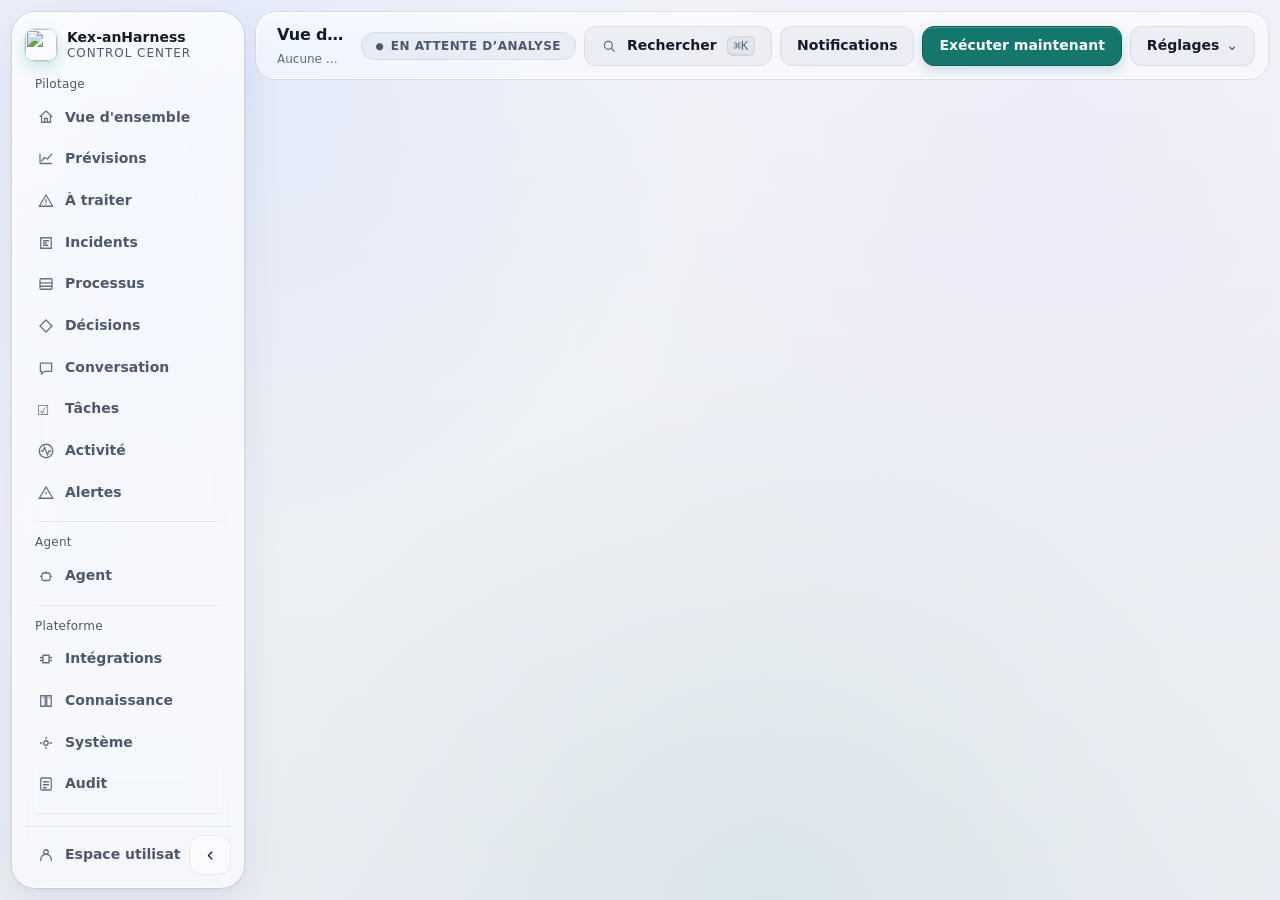
==== commit 2cb376a8: "feat(chat): une à trois questions de relance sous une réponse, débrayables Après une réponse confirm" ====
--- a/src/main/resources/static/index.html
+++ b/src/main/resources/static/index.html
@@ -871,6 +871,7 @@
             <textarea id="prompt" rows="1" placeholder="Interroger l'agent… (Entrée pour envoyer, Maj+Entrée pour un saut de ligne)" required></textarea>
             <div class="composer-side">
               <label class="switch" title="La réponse s’affiche au fil de son écriture ; décochée, elle arrive d’un bloc, une fois terminée."><input type="checkbox" id="stream-mode" checked> <span>Réponse en direct</span></label>
+              <label class="switch" id="suggestions-switch" hidden title="Après chaque réponse, jusqu’à trois questions de relance à placer dans le champ de saisie. Un appel au modèle de plus, compté dans le budget."><input type="checkbox" id="suggestions-mode" checked> <span>Suggestions</span></label>
               <button type="submit" class="primary" id="send">Envoyer</button>
               <button type="button" class="ghost danger" id="abort" hidden>Arrêter</button>
             </div>
--- a/src/main/resources/static/assets/console.css
+++ b/src/main/resources/static/assets/console.css
@@ -29,7 +29,7 @@
   --ink: #131a29;
   --ink-2: #4c586b;
   --ink-3: #5f6b7e;
-  --accent: #167d73;
+  --accent: #14776d;
   --accent-ink: #ffffff;
   --accent-soft: #dcf2ee;
   --agent: var(--accent);
@@ -1052,9 +1052,18 @@
    la seule couleur pleine, qui friserait l'alerte pour un simple avertissement. Un KPI sans état
    déclaré (`OK`, ou rien à signaler) garde le fond neutre : lui inventer une teinte affirmerait
    une mesure qui n'a pas été prise. */
-.kpi[data-state="WARNING"] { border-color: color-mix(in srgb, var(--warn) 28%, var(--line)); background: var(--warn-soft); }
-.kpi[data-state="ERROR"] { border-color: color-mix(in srgb, var(--danger) 28%, var(--line)); background: var(--danger-soft); }
-.kpi[data-state="PENDING"] { border-color: color-mix(in srgb, var(--pending) 28%, var(--line)); background: var(--pending-soft); }
+/* L'état se lit dans l'icône, le glyphe et un trait de lumière colorée en tête de carte — plus un
+   aplat de couleur : quatre indicateurs teintés côte à côte faisaient un mur d'alerte. */
+.kpi[data-state] { --kpi-tone: var(--line); background: linear-gradient(180deg, color-mix(in srgb, var(--kpi-tone) 9%, transparent), transparent 55%), var(--material-base); }
+.kpi[data-state="WARNING"] { --kpi-tone: var(--warn); }
+.kpi[data-state="ERROR"] { --kpi-tone: var(--danger); }
+.kpi[data-state="PENDING"] { --kpi-tone: var(--pending); }
+.kpi[data-state]:is([data-state="WARNING"], [data-state="ERROR"], [data-state="PENDING"]) {
+  box-shadow: inset 0 2px 0 var(--kpi-tone), var(--highlight), 0 0 0 1px var(--hairline), var(--depth-1);
+}
+.kpi[data-state]:is([data-state="WARNING"], [data-state="ERROR"], [data-state="PENDING"]):hover {
+  box-shadow: inset 0 2px 0 var(--kpi-tone), var(--highlight), 0 0 0 1px var(--hairline), var(--depth-2);
+}
 .kpi-icon {
   grid-area: icon;
   align-self: start;
@@ -1169,23 +1178,33 @@
   display: flex;
   flex-direction: column;
   gap: 8px;
-  padding: 16px;
+  position: relative;
+  padding: 16px 16px 16px 20px;
   background: color-mix(in srgb, var(--surface-2) 55%, transparent);
   border: 1px solid var(--hairline);
-  border-left: 3px solid var(--line);
   border-radius: 14px;
   transition: box-shadow var(--dur-hover) ease, transform var(--dur-hover) var(--ease-spatial);
 }
-.card[data-state="WARNING"] { border-left-color: var(--warn); background: var(--warn-soft); }
-.card[data-state="ERROR"] { border-left-color: var(--danger); background: var(--danger-soft); }
-.card[data-state="OK"] { border-left-color: var(--ok); background: var(--ok-soft); }
-.card[data-state="PENDING"] { border-left-color: var(--pending); background: var(--pending-soft); }
+/* L'état tient dans un trait arrondi en marge et une teinte à peine posée — la carte reste une
+   surface neutre, et le libellé d'état (pastille, glyphe) continue de porter le sens. */
+.card::before {
+  content: "";
+  position: absolute;
+  left: 7px; top: 12px; bottom: 12px;
+  width: 3px;
+  border-radius: 3px;
+  background: var(--card-tone, var(--line));
+}
+.card[data-state="WARNING"] { --card-tone: var(--warn); background: color-mix(in srgb, var(--warn-soft) 45%, var(--material-base)); }
+.card[data-state="ERROR"] { --card-tone: var(--danger); background: color-mix(in srgb, var(--danger-soft) 45%, var(--material-base)); }
+.card[data-state="OK"] { --card-tone: var(--ok); }
+.card[data-state="PENDING"] { --card-tone: var(--pending); background: color-mix(in srgb, var(--pending-soft) 45%, var(--material-base)); }
 .card header { display: flex; align-items: center; gap: 10px; flex-wrap: wrap; }
 .card header h3 { margin: 0; font-size: 14px; flex: 1; min-width: 0; }
 .card header .time { font: 12px var(--mono); color: var(--ink-3); }
 .card p { margin: 0; }
 .card > button { align-self: flex-start; }
-.card.approval { border-left-color: var(--pending); background: var(--surface); }
+.card.approval { --card-tone: var(--pending); background: var(--material-base); }
 
 .decision-card { gap: 12px; }
 .decision-card > header h3 { font-size: 15px; }
@@ -1655,7 +1674,15 @@
 
 .markdown-body { display: flex; flex-direction: column; gap: 8px; }
 .markdown-body p.chat-paragraph { margin: 0; }
-.markdown-body ul { margin: 4px 0; padding-left: 20px; display: flex; flex-direction: column; gap: 4px; }
+.markdown-body ul, .markdown-body ol { margin: 4px 0; padding-left: 22px; display: flex; flex-direction: column; gap: 4px; }
+.markdown-body ul ul, .markdown-body ol ol, .markdown-body ul ol, .markdown-body ol ul { margin: 4px 0 0; }
+.markdown-body ul { list-style: disc; }
+.markdown-body ul ul { list-style: circle; }
+.markdown-body ol { list-style: decimal; }
+.markdown-body blockquote.chat-quote { margin: 4px 0; padding: 4px 0 4px 12px; border-left: 3px solid var(--line); color: var(--ink-2); display: flex; flex-direction: column; gap: 6px; }
+.markdown-body hr.chat-rule { width: 100%; margin: 6px 0; border: 0; border-top: 1px solid var(--line); }
+.markdown-body a.chat-link { color: var(--accent); text-decoration: underline; text-underline-offset: 2px; overflow-wrap: anywhere; }
+.markdown-body del { color: var(--ink-3); }
 .markdown-body li { line-height: 1.5; }
 .markdown-body h3.chat-header, .markdown-body h4.chat-header, .markdown-body h5.chat-header {
   margin: 10px 0 4px;
@@ -1665,6 +1692,20 @@
 .markdown-body h3.chat-header { font-size: 16px; }
 .markdown-body h4.chat-header { font-size: 15px; }
 .markdown-body h5.chat-header { font-size: 14px; }
+.chat-table-wrap { max-width: 100%; overflow-x: auto; }
+/* Les questions de relance : sous la bulle, à sa largeur, des puces qui passent à la ligne. */
+.turn-suggestions { display: flex; flex-wrap: wrap; align-items: center; gap: 6px; margin-top: 8px; max-width: 100%; }
+.turn-suggestions-label { font-size: 11px; font-weight: 700; color: var(--ink-3); text-transform: uppercase; letter-spacing: .06em; margin-right: 2px; }
+.suggestion-chip {
+  min-height: 32px; padding: 5px 12px; max-width: 100%;
+  font: inherit; font-size: 13px; line-height: 1.35; text-align: left; white-space: normal; overflow-wrap: anywhere;
+  color: var(--accent); background: var(--surface); border: 1px solid var(--line); border-radius: 999px; cursor: pointer;
+}
+.suggestion-chip:hover { background: var(--accent-soft); border-color: var(--accent); }
+.suggestion-chip:focus-visible { outline: 2px solid var(--accent); outline-offset: 2px; }
+.chat-table { border-collapse: collapse; font-size: 13px; font-variant-numeric: tabular-nums; }
+.chat-table th, .chat-table td { padding: 4px 10px; border: 1px solid var(--line); text-align: left; }
+.chat-table thead th { font-weight: 700; color: var(--ink); background: var(--surface-2); }
 
 .inline-code {
   font-family: var(--mono);
@@ -1676,31 +1717,34 @@
   color: var(--ink);
 }
 
+/* Un bloc de code : un bandeau (langage à gauche, « Copier » à droite) posé sur le code lui-même, de
+   sorte que le bouton ne recouvre jamais une ligne et que la sélection du code n'embarque pas son libellé. */
+.code-wrap { margin: 8px 0; border-radius: var(--radius-sm); border: 1px solid var(--line); overflow: hidden; background: var(--rail-bg); }
+.code-head {
+  display: flex; align-items: center; justify-content: space-between; gap: 8px;
+  padding: 4px 6px 4px 14px;
+  border-bottom: 1px solid color-mix(in srgb, var(--rail-ink) 14%, transparent);
+}
+.code-lang { font-size: 10px; font-weight: 700; color: var(--rail-muted); text-transform: uppercase; letter-spacing: .08em; }
+.code-copy {
+  min-height: 24px; padding: 2px 8px;
+  font: inherit; font-size: 11px; color: var(--rail-ink);
+  background: transparent; border: 1px solid color-mix(in srgb, var(--rail-ink) 22%, transparent); border-radius: 4px;
+  cursor: pointer;
+}
+.code-copy:hover { background: color-mix(in srgb, var(--rail-ink) 12%, transparent); }
 .code-block {
-  position: relative;
-  margin: 8px 0;
+  margin: 0;
   padding: 12px 14px;
-  border-radius: var(--radius-sm);
   background: var(--rail-bg);
   color: var(--rail-ink);
   font-family: var(--mono);
   font-size: 12px;
   line-height: 1.5;
   overflow-x: auto;
-  border: 1px solid var(--line);
 }
 .code-block code { font-family: inherit; }
-.code-block[data-lang]::before {
-  content: attr(data-lang);
-  position: absolute;
-  top: 6px;
-  right: 10px;
-  font-size: 10px;
-  font-weight: 700;
-  color: var(--rail-muted);
-  text-transform: uppercase;
-  letter-spacing: .08em;
-}
+.code-wrap.streaming .code-head { opacity: .7; }
 .turn .chips { display: flex; flex-wrap: wrap; gap: 6px; }
 
 .chip {
@@ -1749,7 +1793,7 @@
   backdrop-filter: blur(var(--blur-thin)) saturate(var(--saturate-thin));
   -webkit-backdrop-filter: blur(var(--blur-thin)) saturate(var(--saturate-thin));
 }
-.composer-side { display: flex; align-items: center; gap: 8px; }
+.composer-side { display: flex; align-items: center; gap: 8px; flex-wrap: wrap; }
 .switch { display: inline-flex; align-items: center; gap: 6px; font-size: 12px; color: var(--ink-2); white-space: nowrap; }
 
 .chat-aside { position: sticky; top: 0; }
@@ -1921,7 +1965,7 @@
   :root[data-density="compact"] .kpi-value { font-size: 24px; }
   :root[data-density="compact"] .panel { padding: 14px; }
   :root[data-density="compact"] .panel-head { margin-bottom: 10px; }
-  :root[data-density="compact"] .card { gap: 6px; padding: 12px; }
+  :root[data-density="compact"] .card { gap: 6px; padding: 12px 12px 12px 18px; }
   :root[data-density="compact"] table.grid th { padding: 7px 10px; }
   :root[data-density="compact"] table.grid td { padding: 7px 10px; }
   :root[data-density="compact"] .attention-group { padding: 12px; }
@@ -2365,7 +2409,11 @@
 .operator-context select { min-height: 34px; padding-block: 5px; font-size: 13px; font-weight: 500; letter-spacing: normal; text-transform: none; }
 
 #view-overview:not([hidden]) { display: flex; flex-direction: column; }
-.overview-customizer { display: flex; align-items: center; justify-content: flex-end; gap: 12px; margin-bottom: 10px; }
+/* L'animation d'entrée des vues laisse un `transform` sur chaque bloc, donc un contexte
+   d'empilement par bloc : le panneau « Personnaliser » (z-index 15) restait enfermé dans celui de
+   sa barre, et les indicateurs peints après lui le recouvraient — un clic sur ses boutons tombait
+   sur un indicateur. C'est la barre elle-même qu'il faut relever. */
+.overview-customizer { position: relative; z-index: 16; display: flex; align-items: center; justify-content: flex-end; gap: 12px; margin-bottom: 10px; }
 .overview-customizer .operator-context { flex: 1; margin-bottom: 0; }
 .overview-customizer details { position: relative; }
 .overview-customizer summary { list-style: none; cursor: pointer; }
@@ -2376,6 +2424,10 @@
   right: 0;
   top: calc(100% + 6px);
   width: min(360px, 86vw);
+  /* Ouvert sous « Premiers pas », le panneau commençait bas et sortait de l'écran : il défile en
+     lui-même, comme le menu « Réglages ». */
+  max-height: min(70vh, 560px);
+  overflow-y: auto;
   padding: 10px;
   border: 1px solid var(--glass-border-strong);
   border-radius: var(--radius-popover);
@@ -2616,6 +2668,41 @@
 .process-links:empty { display: none; }
 .process-links a { min-height: 32px; display: inline-flex; align-items: center; }
 
+/* ── Vue d'ensemble en grille de tailles variées ─────────────────────
+   Sur grand écran, les blocs n'occupent plus tous une pleine ligne : leur largeur suit leur poids.
+   La synthèse et ses quatre indicateurs se font face ; la synthèse de l'agent s'adosse au tableau
+   des processus, la file de décisions au déroulé du cycle. L'ordre que l'opérateur a choisi dans
+   « Personnaliser » reste celui de lecture (`order`, posé par applyDashboardLayout) :
+   `grid-auto-flow: dense` ne fait que combler un trou avec le bloc suivant qui y tient. */
+@media (min-width: 1360px) {
+  #view-overview:not([hidden]) {
+    display: grid;
+    grid-template-columns: repeat(12, minmax(0, 1fr));
+    grid-auto-flow: row dense;
+    align-items: stretch;
+  }
+  #view-overview > * { grid-column: 1 / -1; min-width: 0; }
+  #view-overview > .overview-hero { grid-column: span 7; }
+  #view-overview > .kpis { grid-column: span 5; }
+  #view-overview > .agent-brief-panel { grid-column: span 5; }
+  /* Les deux panneaux de « Opérations » deviennent des cellules de la grille ; ils gardent le rang
+     que le tableau de bord donne à leur bloc. */
+  #view-overview > .split { display: contents; }
+  #view-overview > .split > .panel { order: inherit; }
+  #view-overview > .split > .panel:first-child { grid-column: span 7; }
+  #view-overview > .split > .panel:last-child { grid-column: span 5; }
+  #view-overview > [data-dashboard-block="timeline"] { grid-column: span 7; }
+  /* Deux par deux à côté de la synthèse, à la même hauteur qu'elle. */
+  #view-overview > .kpis, #view-overview > .kpis > .kpis-grid { height: 100%; }
+  #view-overview > .kpis > .kpis-grid { grid-template-columns: repeat(2, minmax(0, 1fr)); }
+  #view-overview > .overview-hero { min-height: 0; }
+  /* « Pleine largeur », choisi dans « Personnaliser » : le bloc reprend toute la rangée. */
+  #view-overview > .dashboard-wide,
+  #view-overview > .split.dashboard-wide > .panel { grid-column: 1 / -1; }
+  #view-overview > .kpis.dashboard-wide > .kpis-grid { grid-template-columns: repeat(auto-fit, minmax(190px, 1fr)); }
+}
+.dashboard-order-actions button[aria-pressed="true"] { background: var(--nav-active-bg); box-shadow: var(--highlight), 0 0 0 1px var(--hairline); color: var(--accent); }
+
 /* ── Repli sans verre ────────────────────────────────────────────────
    Sans backdrop-filter, un fond translucide laisserait voir le contenu net sous le texte : les
    matériaux redeviennent opaques, la profondeur reste portée par les ombres et les liserés. */
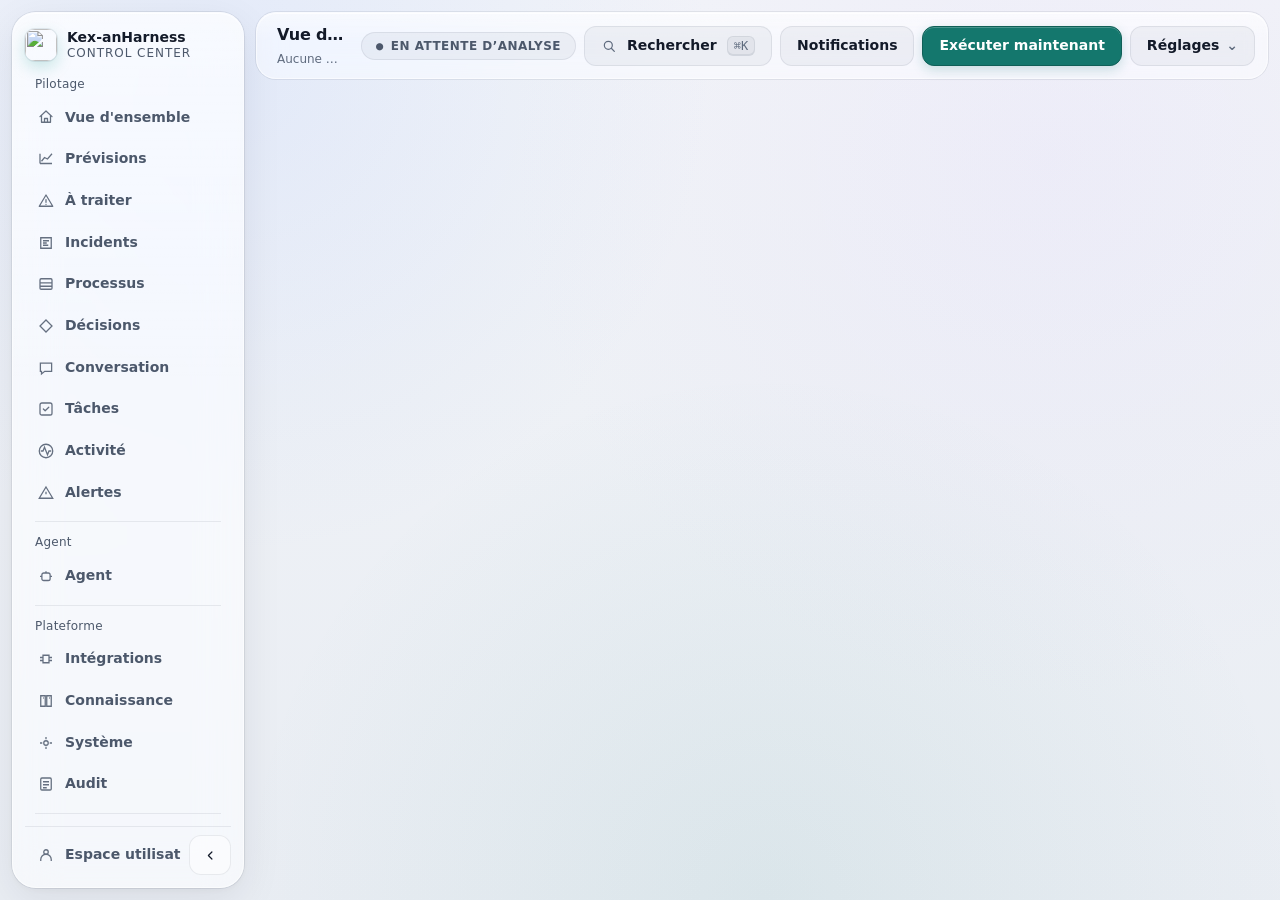
==== commit 9078985d: "Améliore l'UX P0/P1 de la console et de l'espace utilisateur" ====
--- a/src/main/resources/static/index.html
+++ b/src/main/resources/static/index.html
@@ -53,7 +53,9 @@
       <a class="nav-item nav-primary" href="#/chat" data-view="chat" aria-label="Conversation">
         <svg class="nav-ico" aria-hidden="true" viewBox="0 0 24 24" fill="none" stroke="currentColor" stroke-width="1.7"><path d="M4.5 5.5h15v11h-9.2L6 20v-3.5H4.5Z"/></svg>
         Conversation</a>
-      <a class="nav-item" href="#/tasks" data-view="tasks" aria-label="Tâches"><span class="nav-ico" aria-hidden="true">☑</span> Tâches</a>
+      <a class="nav-item" href="#/tasks" data-view="tasks" aria-label="Tâches">
+        <svg class="nav-ico" aria-hidden="true" viewBox="0 0 24 24" fill="none" stroke="currentColor" stroke-width="1.7" stroke-linecap="round" stroke-linejoin="round"><rect x="4" y="4" width="16" height="16" rx="2.5"/><path d="m8.5 12 2.4 2.4 4.8-4.8"/></svg>
+        Tâches</a>
       <a class="nav-item" href="#/activity" data-view="activity" aria-label="Activité">
         <svg class="nav-ico" aria-hidden="true" viewBox="0 0 24 24" fill="none" stroke="currentColor" stroke-width="1.7"><path d="M5 12h3l2-5 4 10 2-5h3"/><circle cx="12" cy="12" r="9"/></svg>
         Activité</a>
@@ -120,7 +122,7 @@
       </span>
       <button type="button" class="ghost command-trigger" id="open-command" aria-label="Rechercher" aria-keyshortcuts="Control+K Meta+K">
         <svg class="topbar-ico" aria-hidden="true" viewBox="0 0 24 24" fill="none" stroke="currentColor" stroke-width="1.8" stroke-linecap="round"><circle cx="11" cy="11" r="6"/><path d="m20 20-4.2-4.2"/></svg>
-        <span class="topbar-label">Rechercher</span> <kbd>⌘K</kbd>
+        <span class="topbar-label">Rechercher</span> <kbd id="command-shortcut">⌘K</kbd>
       </button>
       <button type="button" class="ghost notification-trigger" id="open-notifications" aria-label="Ouvrir les notifications">
         <svg class="topbar-ico" aria-hidden="true" viewBox="0 0 24 24" fill="none" stroke="currentColor" stroke-width="1.8" stroke-linecap="round" stroke-linejoin="round"><path d="M6 16V11a6 6 0 0 1 12 0v5l1.5 2h-15z"/><path d="M10 20a2 2 0 0 0 4 0"/></svg>
@@ -937,21 +939,22 @@
 
 <dialog id="credentials">
   <form method="dialog" class="stack" id="credentials-form">
-    <h2>Jeton d'API</h2>
-    <p class="hint">Le bearer <code>kex.agent.api-key</code>. Conservé en <code>sessionStorage</code> : il disparaît à la fermeture de l'onglet et n'est jamais envoyé ailleurs qu'à cette instance.</p>
-    <label for="api-key">Bearer</label>
-    <input id="api-key" type="password" autocomplete="off" spellcheck="false" placeholder="…">
+    <h2>Connexion à la console</h2>
+    <p class="hint">Saisissez la clé d’accès configurée sur cette instance (<code>kex.agent.api-key</code>). Elle reste uniquement dans cet onglet (<code>sessionStorage</code>) et disparaît à sa fermeture.</p>
+    <label for="api-key">Clé d’accès (Bearer)</label>
+    <input id="api-key" type="password" autocomplete="off" spellcheck="false" placeholder="Coller votre clé d’accès…">
     <div class="row-end">
       <button type="button" class="ghost danger" id="forget-key">Oublier</button>
+      <button type="submit" class="ghost" value="cancel" formnovalidate>Fermer</button>
       <button type="submit" class="primary" value="save">Enregistrer</button>
     </div>
   </form>
 </dialog>
 
-<dialog id="command-palette" class="command-palette">
+<dialog id="command-palette" class="command-palette" aria-label="Recherche globale et commandes">
   <div class="command-search">
     <label class="sr-only" for="command-query">Rechercher dans Kex-anHarness</label>
-    <input type="search" id="command-query" placeholder="Processus, alerte, décision ou action…" autocomplete="off">
+    <input type="search" id="command-query" role="combobox" aria-autocomplete="list" aria-expanded="true" aria-controls="command-results" placeholder="Processus, alerte, décision ou action…" autocomplete="off">
     <kbd>Esc</kbd>
   </div>
   <div class="command-results" id="command-results" role="listbox" aria-label="Résultats"></div>
--- a/src/main/resources/static/assets/console.css
+++ b/src/main/resources/static/assets/console.css
@@ -93,8 +93,8 @@
   --radius: var(--radius-panel);
   --radius-sm: var(--radius-control);
 
-  /* ── Mouvement : courbe physique, jamais de rebond ── */
-  --ease-spatial: cubic-bezier(.2, .8, .2, 1);
+  /* ── Mouvement : courbe ease-out franche, jamais de rebond ── */
+  --ease-spatial: cubic-bezier(0.23, 1, 0.32, 1);
   --dur-press: 100ms;
   --dur-hover: 180ms;
   --dur-panel: 240ms;
@@ -428,8 +428,7 @@
   margin-top: env(safe-area-inset-top, 0px);
   border-radius: 20px;
   box-shadow: var(--highlight), 0 0 0 1px var(--hairline);
-  transition: background-color var(--dur-panel) ease, box-shadow var(--dur-panel) ease,
-    backdrop-filter var(--dur-panel) ease;
+  transition: background-color var(--dur-panel) ease, box-shadow var(--dur-panel) ease;
 }
 /* Dès que le contenu défile sous elle, la barre se rapproche : plus opaque, plus floue, ombrée. */
 :root[data-scrolled="true"] .topbar {
@@ -499,6 +498,7 @@
   -webkit-backdrop-filter: blur(var(--blur-thick)) saturate(var(--saturate-thick));
   /* Plus proche qu'un panneau, moins qu'un dialogue : l'ombre est entre les deux. */
   box-shadow: var(--highlight), 0 0 0 1px var(--hairline), var(--depth-2);
+  transform-origin: top right;
   animation: popover-in var(--dur-hover) var(--ease-spatial) both;
 }
 .menu-action {
@@ -549,12 +549,6 @@
 }
 main:focus { outline: none; }
 .view { display: flex; flex-direction: column; gap: 20px; width: 100%; max-width: 1440px; margin-inline: auto; }
-.view:not([hidden]) > * { animation: view-enter var(--dur-panel) var(--ease-spatial) both; }
-.view:not([hidden]) > *:nth-child(2) { animation-delay: 35ms; }
-.view:not([hidden]) > *:nth-child(3) { animation-delay: 70ms; }
-@keyframes view-enter {
-  from { opacity: 0; transform: translateY(6px); }
-}
 /* Une surface qui s'approche : fondu, léger agrandissement, petite remontée. Jamais de rebond. */
 @keyframes surface-in {
   from { opacity: 0; transform: translateY(6px) scale(.97); }
@@ -705,13 +699,15 @@
   transition: background-color var(--dur-hover) ease, border-color var(--dur-hover) ease,
     box-shadow var(--dur-hover) ease, transform var(--dur-hover) var(--ease-spatial);
 }
-button:hover:not(:disabled), a.ghost:hover {
-  background: var(--control-bg-hover);
-  transform: translateY(-1px);
-  box-shadow: var(--highlight), 0 3px 10px rgb(20 30 50 / 6%);
+@media (hover: hover) and (pointer: fine) {
+  button:hover:not(:disabled), a.ghost:hover {
+    background: var(--control-bg-hover);
+    transform: translateY(-1px);
+    box-shadow: var(--highlight), 0 3px 10px rgb(20 30 50 / 6%);
+  }
 }
 button:active:not(:disabled), a.ghost:active {
-  transform: scale(.985);
+  transform: scale(0.97);
   transition-duration: var(--dur-press);
   box-shadow: none;
 }
@@ -1684,6 +1680,9 @@
 .markdown-body a.chat-link { color: var(--accent); text-decoration: underline; text-underline-offset: 2px; overflow-wrap: anywhere; }
 .markdown-body del { color: var(--ink-3); }
 .markdown-body li { line-height: 1.5; }
+.markdown-body li.task-item { list-style: none; margin-left: -18px; }
+.markdown-body .task-mark { font-family: var(--mono); color: var(--ink-3); }
+.markdown-body .task-mark.checked { color: var(--accent); }
 .markdown-body h3.chat-header, .markdown-body h4.chat-header, .markdown-body h5.chat-header {
   margin: 10px 0 4px;
   font-weight: 700;
@@ -1727,9 +1726,9 @@
 }
 .code-lang { font-size: 10px; font-weight: 700; color: var(--rail-muted); text-transform: uppercase; letter-spacing: .08em; }
 .code-copy {
-  min-height: 24px; padding: 2px 8px;
-  font: inherit; font-size: 11px; color: var(--rail-ink);
-  background: transparent; border: 1px solid color-mix(in srgb, var(--rail-ink) 22%, transparent); border-radius: 4px;
+  min-height: 32px; padding: 4px 10px;
+  font: inherit; font-size: 12px; color: var(--rail-ink);
+  background: transparent; border: 1px solid color-mix(in srgb, var(--rail-ink) 22%, transparent); border-radius: 6px;
   cursor: pointer;
 }
 .code-copy:hover { background: color-mix(in srgb, var(--rail-ink) 12%, transparent); }
@@ -1822,6 +1821,8 @@
   box-shadow: var(--highlight), 0 0 0 1px var(--hairline), var(--depth-3);
 }
 dialog[open] { animation: surface-in var(--dur-panel) var(--ease-spatial) both; }
+/* La palette clavier (⌘K / Ctrl K) s'ouvre instantanément : jamais d'animation sur un geste clavier répété. */
+dialog.command-palette[open] { animation: none; }
 dialog::backdrop {
   background: var(--scrim);
   backdrop-filter: blur(4px);
@@ -1845,13 +1846,18 @@
 }
 .toast > button { margin-left: 8px; padding: 4px 10px; }
 .toast-close {
+  display: inline-flex;
+  align-items: center;
+  justify-content: center;
+  min-width: 32px;
+  min-height: 32px;
   border: 0;
-  border-radius: 6px;
+  border-radius: 8px;
   background: transparent;
   color: var(--ink-3);
-  font-size: 11px;
+  font-size: 12px;
   line-height: 1;
-  padding: 3px 6px;
+  padding: 0;
   vertical-align: middle;
 }
 .toast-close:hover { background: var(--surface-2); color: var(--ink); }
@@ -1925,12 +1931,16 @@
   box-shadow: inset 3px 0 0 var(--accent), var(--highlight), 0 0 0 1px var(--hairline), var(--depth-2);
   font-size: 13px;
   overflow-wrap: anywhere;
-  animation: surface-in var(--dur-hover) var(--ease-spatial) both;
-}
-@keyframes toast-in { from { opacity: 0; transform: translateY(6px); } }
-@media (prefers-reduced-motion: reduce) { .toast { animation: none; } }
+  opacity: 1;
+  transform: translateY(0);
+  transition: opacity var(--dur-hover) var(--ease-spatial), transform var(--dur-hover) var(--ease-spatial);
+}
+@starting-style {
+  .toast { opacity: 0; transform: translateY(100%); }
+}
+.toast.toast-leaving { opacity: 0; transform: translateY(100%); pointer-events: none; }
 @media (prefers-reduced-motion: reduce) {
-  .view:not([hidden]) > *, .live-pulse, .hero-cycle.is-running .hero-cycle-dot,
+  .live-pulse, .hero-cycle.is-running .hero-cycle-dot,
   .hero-cycle.is-running::after, .kpi-change.just-changed,
   table.grid tr.just-changed td, .compact-card.just-changed,
   .process-wizard #process-wizard-question { animation: none; }
@@ -2607,6 +2617,14 @@
 
 /* Sous la bulle d'erreur, aligné sur elle plutôt que sur toute la largeur du fil. */
 .turn .turn-retry { align-self: flex-start; margin-top: 6px; }
+.turn .turn-error-note {
+  margin: 6px 0 0; padding: 8px 12px; border-radius: var(--radius-sm);
+  border: 1px solid var(--danger); background: var(--danger-soft); color: var(--danger);
+  font-size: 13px;
+}
+.turn .turn-error-note::before { content: "✕ "; font-family: var(--mono); }
+.turn .turn-actions { display: flex; flex-wrap: wrap; align-items: center; gap: 6px; margin-top: 6px; }
+.turn .turn-copy { min-height: 32px; font-size: 12px; }
 
 /* Une conversation en cours garde l'accès à l'assistant guidé sur une ligne, sans le bloc
    d'amorces qui repoussait le fil vers le haut à chaque échange. */
@@ -2661,6 +2679,8 @@
   .operator-context select { font-size: 14px; width: 100%; }
   .overview-hero { padding: 18px; }
   .overview-hero h1 { font-size: 24px; }
+  /* Sous iOS Safari, tout champ < 16 px déclenche un zoom automatique à la focalisation. */
+  input, textarea, select { font-size: 16px; }
 }
 
 /* Liens vers les applications qui montrent le processus de près : sortants, donc marqués ↗. */
